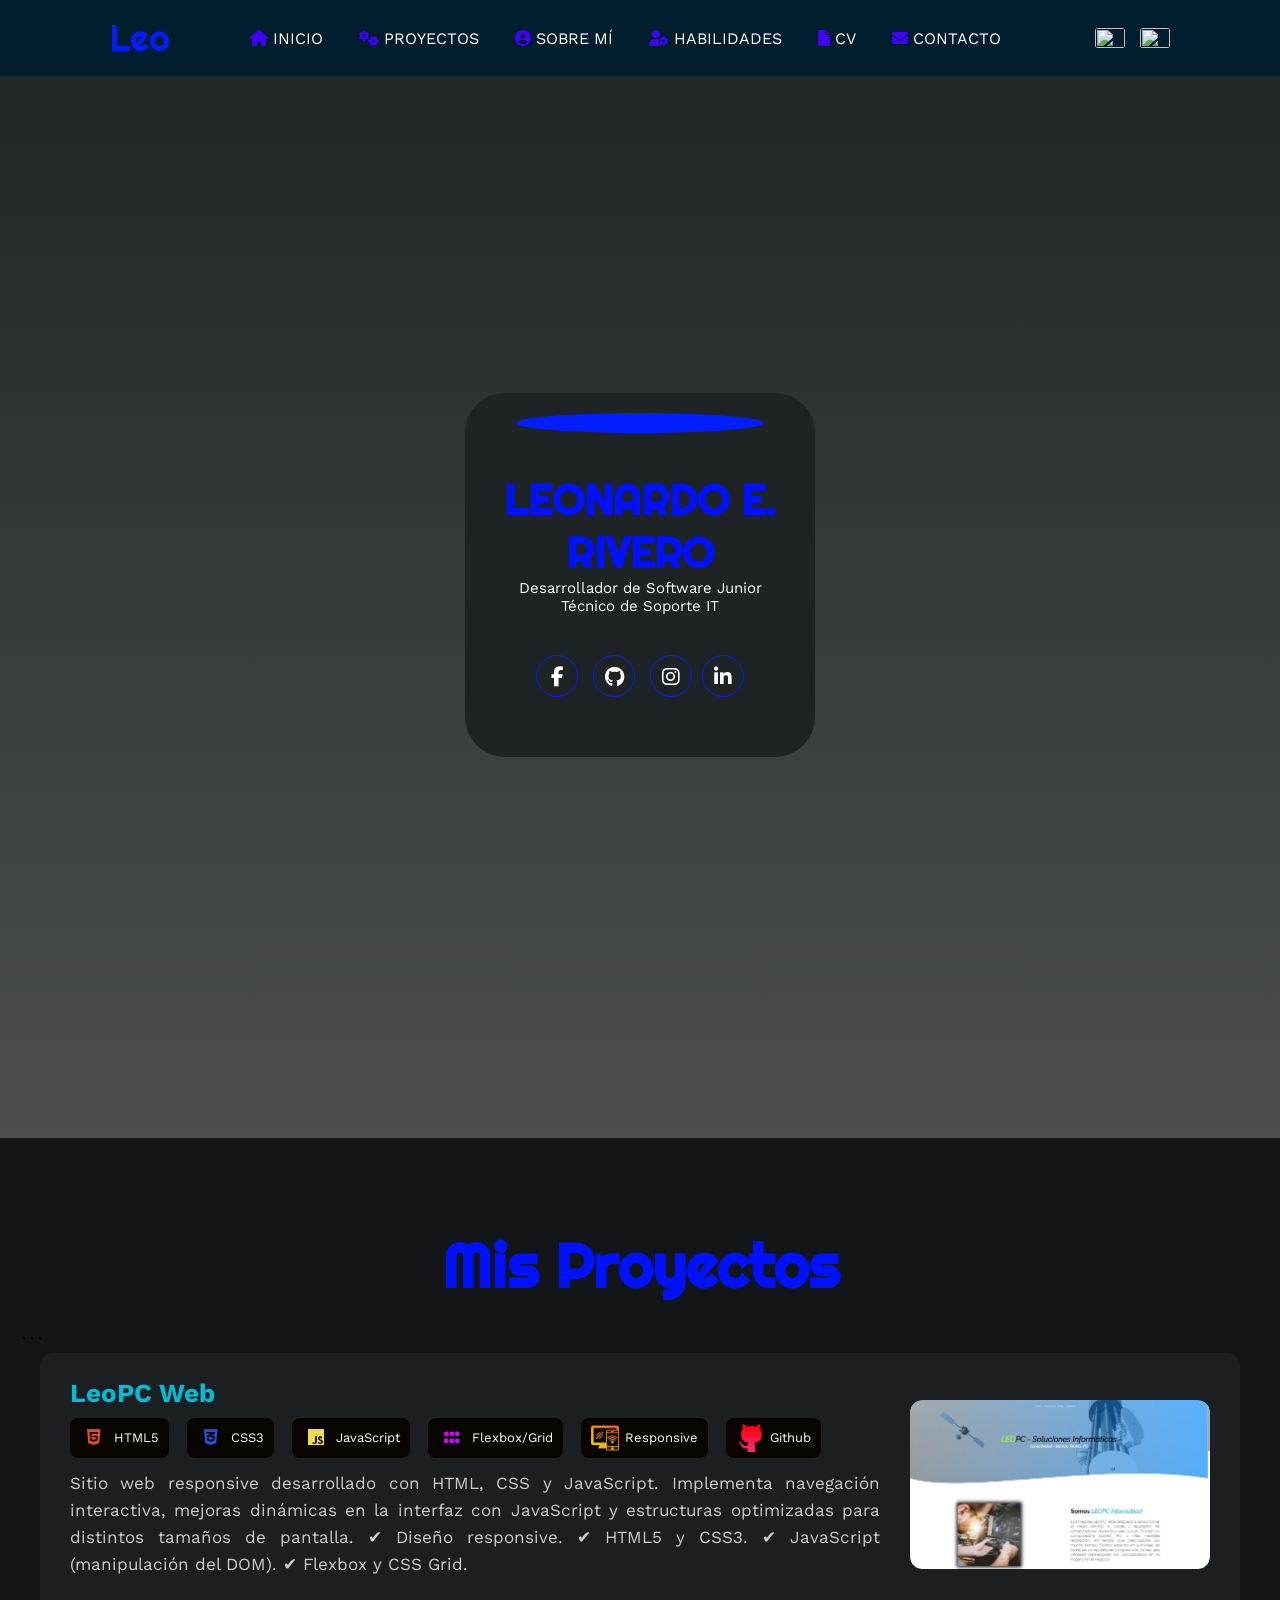
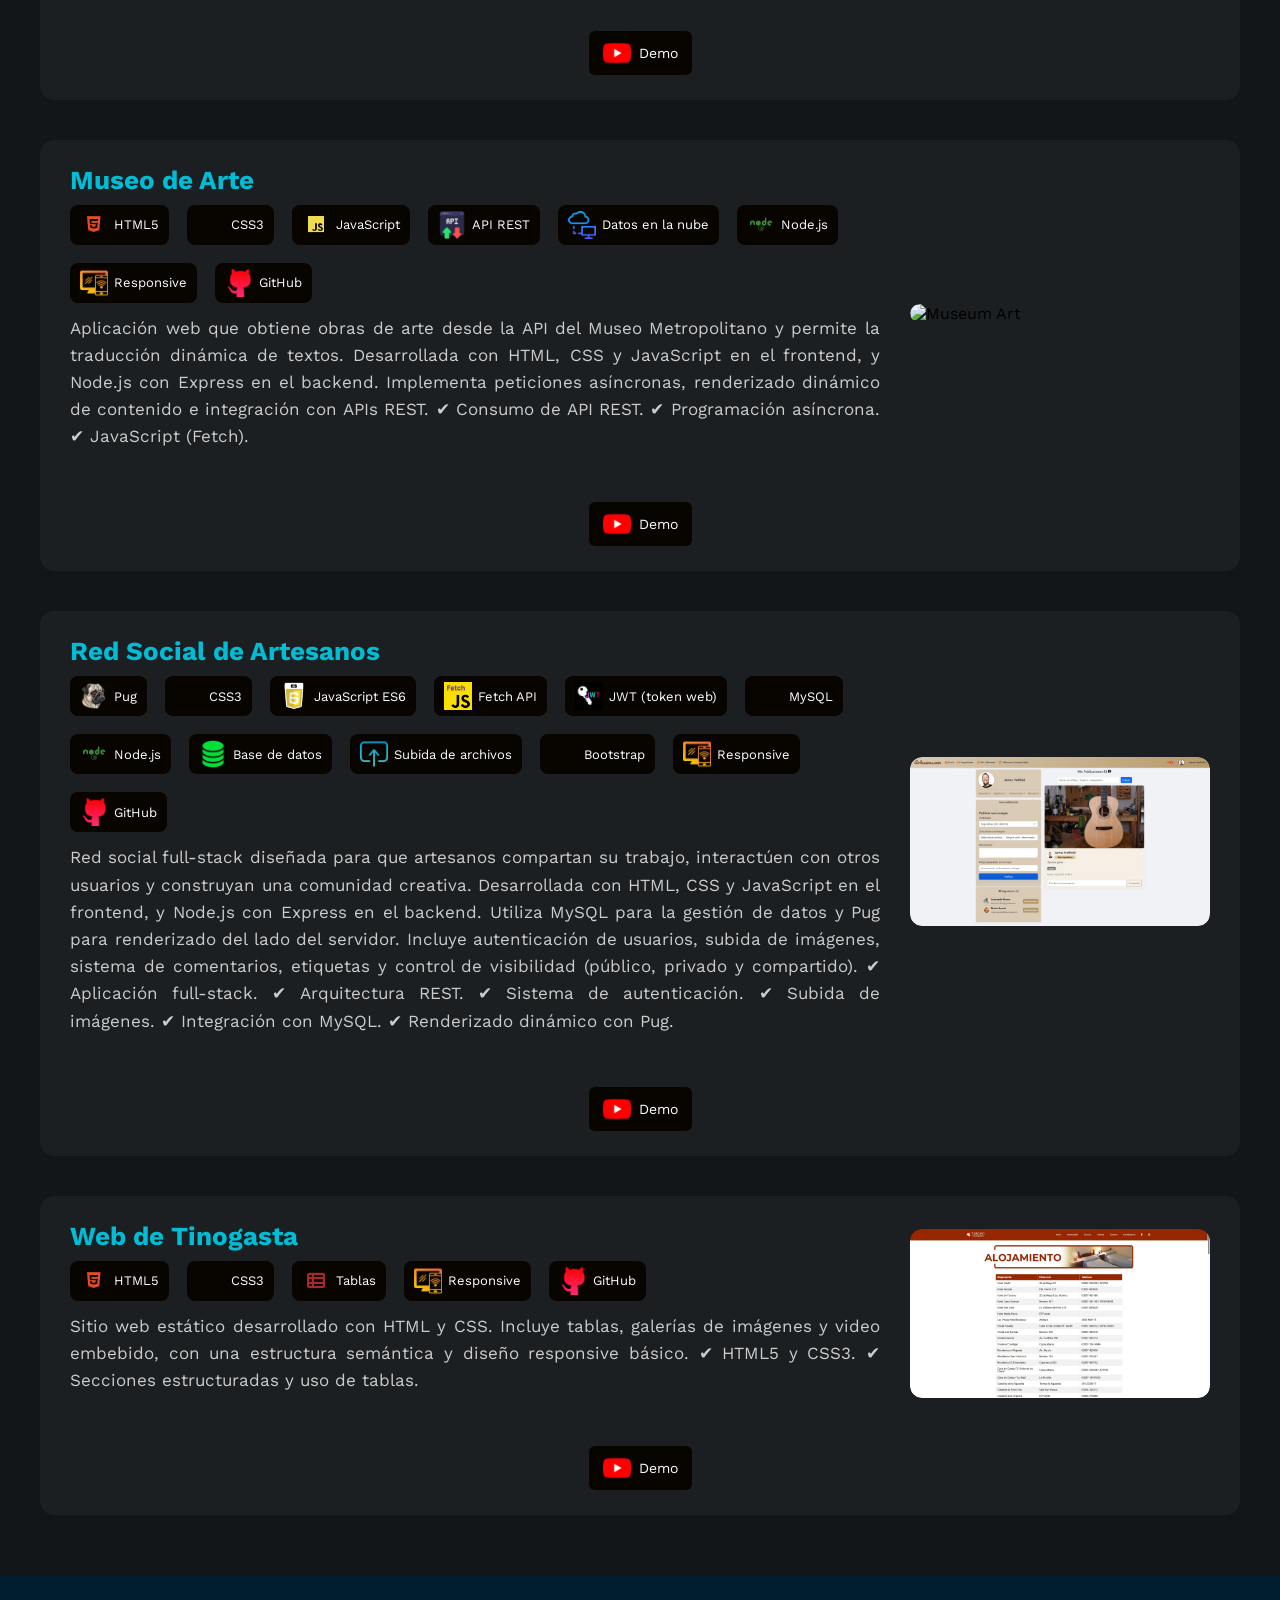
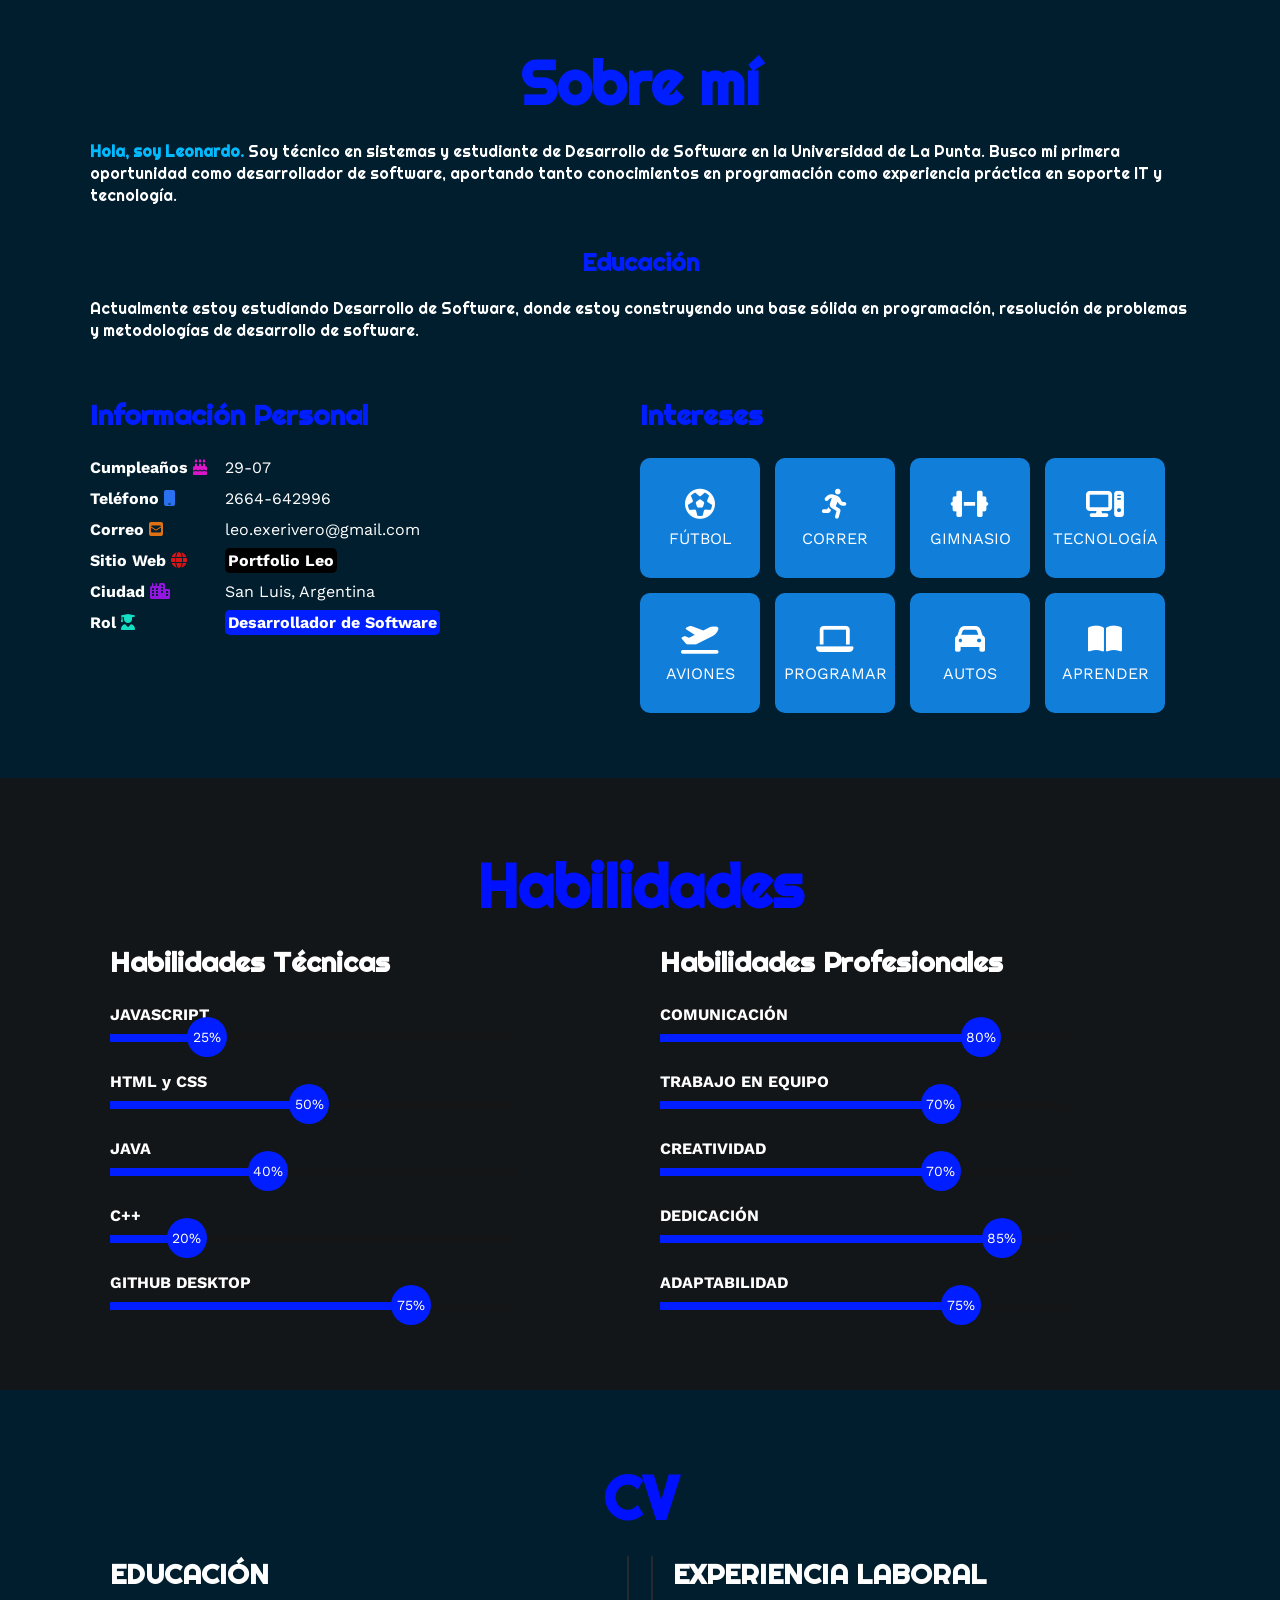
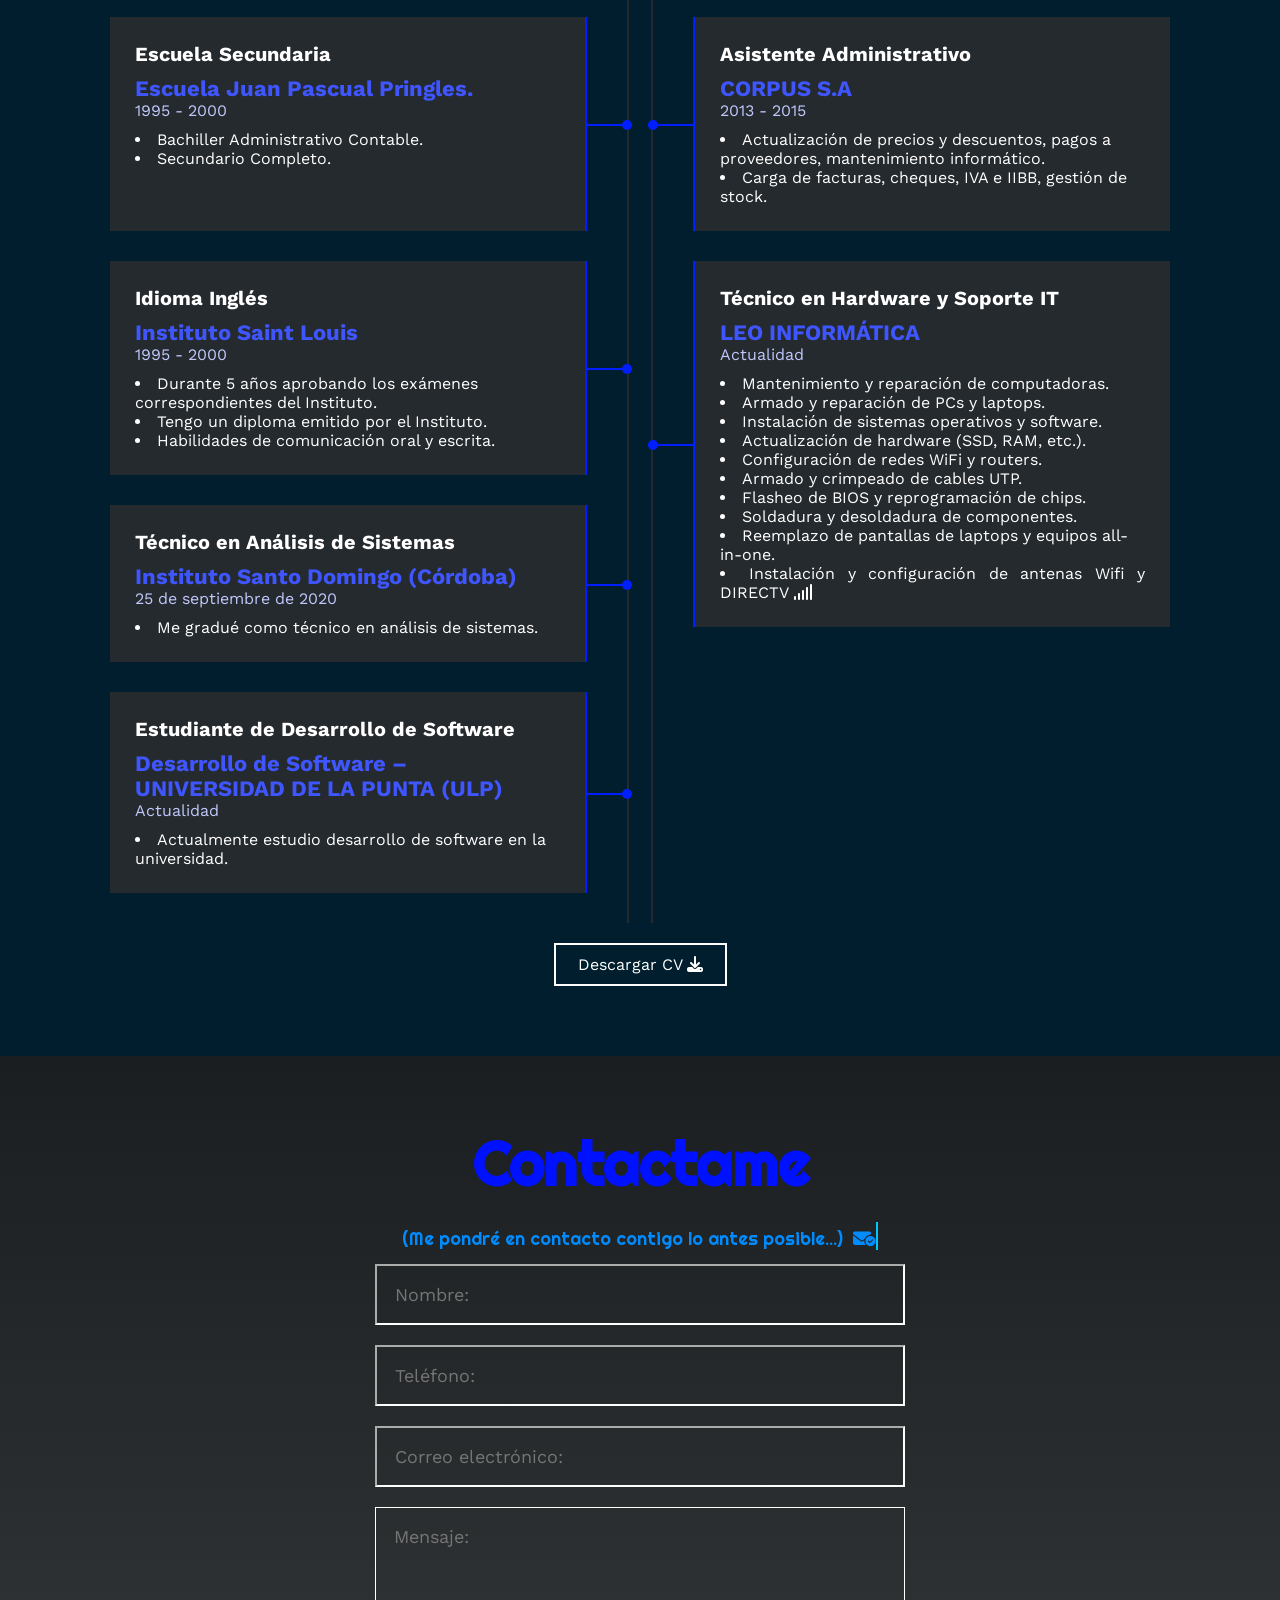
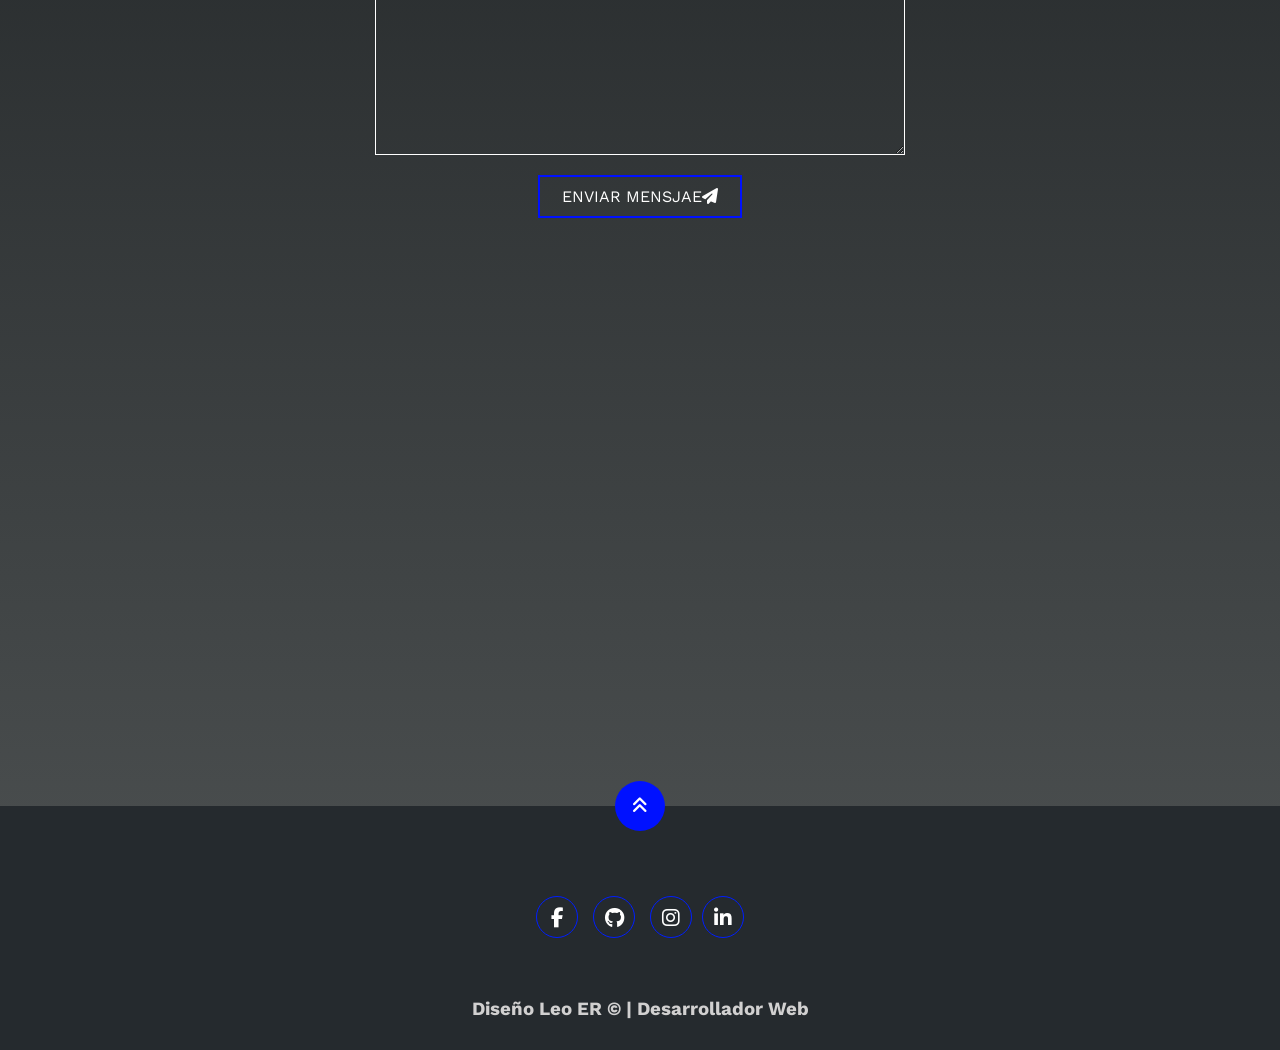
==== index-es.html @ 6f83f87c "commit" ====
<!DOCTYPE html>
<html lang="es">

<head>
    <meta charset="UTF-8">
    <meta http-equiv="X-UA-Compatible" content="IE=edge">
    <meta name="viewport" content="width=device-width, initial-scale=1.0">
    <link rel="stylesheet" href="https://cdnjs.cloudflare.com/ajax/libs/font-awesome/6.1.2/css/all.min.css"
        integrity="sha512-1sCRPdkRXhBV2PBLUdRb4tMg1w2YPf37qatUFeS7zlBy7jJI8Lf4VHwWfZZfpXtYSLy85pkm9GaYVYMfw5BC1A=="
        crossorigin="anonymous" referrerpolicy="no-referrer" />
    <title>Leonardo Rivero | Desarrollador de Software</title>
    <link rel="stylesheet" href="estilos.css">
    <link rel="shortcut icon" href="img/favicon.jpg">
</head>



<body>


    <!-- MENU -->
    <div class="contenedor-header">
        <header>
            <div class="logo">
                <a href="#">Leo</a>
            </div>
            <nav id="nav">
                <ul>
                    <!-- <li><a href="#inicio" onclick="seleccionar()">INICIO</a></li> -->
                    <li><a href="#inicio" onclick="seleccionar()"> <i class="fa-solid fa-house"
                                style="color: rgb(64, 0, 255);"></i> INICIO</a></li>
                    <li><a href="#portfolio" onclick="seleccionar()"><i class="fa-solid fa-gears"
                                style="color: rgb(64, 0, 255);"></i> PROYECTOS</a></li>
                    <li><a href="#sobremi" onclick="seleccionar()"><i class="fa-solid fa-circle-user"
                                style="color: rgb(64, 0, 255);"></i> SOBRE MÍ</a></li>
                    <li><a href="#skills" onclick="seleccionar()"><i class="fa-solid fa-user-gear"
                                style="color: rgb(64, 0, 255);"></i> HABILIDADES</a></li>
                    <li><a href="#curriculum" onclick="seleccionar()"><i class="fa-solid fa-file"
                                style="color: rgb(64, 0, 255);"></i> CV</a></li>
                    <li><a href="#contacto" onclick="seleccionar()"><i class="fa-solid fa-envelope"
                                style="color: rgb(64, 0, 255);"></i> CONTACTO</a></li>
                </ul>
            </nav>

            <div class="idioma">
                <img src="https://flagcdn.com/w40/es.png" onclick="window.location.href='index-es.html'">
                <img src="https://flagcdn.com/w40/gb.png" onclick="window.location.href='index.html'">
            </div>


            <div class="nav-responsive" onclick="mostrarOcultarMenu()">
                <i class="fa-solid fa-bars"></i>
            </div>
        </header>
    </div>





    <!-- SECCION INICIO -->
    <section id="inicio" class="inicio">
        <div class="contenido-banner">
            <div class="contenedor-img">
                <img src="img/IMG-20240318-WA00139.jpg" alt="">
            </div>
            <h1>LEONARDO E. RIVERO</h1>
            <h2>Desarrollador de Software Junior</h2>
            <h2>Técnico de Soporte IT</h2>
            <div class="redes">
                <a href="https://www.facebook.com/profile.php?id=100008803875204&mibextid=ZbWKwL" target="_blank"><i
                        class="fa-brands fa-facebook-f"></i></a>
                <a href="https://github.com/leorivero24" target="_blank"><i class="fa-brands fa-github"></i></a>
                <a href="https://www.instagram.com/leonardoerivero/" target="_blank"><i
                        class="fa-brands fa-instagram"></i>
                    <a href="https://linkedin.com/in/leorivero24/" target="_blank"><i
                            class="fa-brands fa-linkedin-in"></i></a>
            </div>
        </div>
    </section>

    <!-- SECCIÓN PROYECTOS -->
    <section id="portfolio" class="portfolio">
        <div class="contenido-seccion">
            <h2>Mis Proyectos</h2>

            ```
            <div class="lista-proyectos">


                <div class="proyecto">


                    <div class="info">
                        <h3>
                            <a href="https://leorivero24.github.io/Web1/" target="_blank">
                                LeoPC Web
                            </a>
                        </h3>

                        <div class="tecnologias">

                            <div class="tech">
                                <i class="fa-brands fa-html5"></i>
                                <span>HTML5</span>
                            </div>

                            <div class="tech">
                                <i class="fa-brands fa-css3-alt"></i>
                                <span>CSS3</span>
                            </div>

                            <div class="tech">
                                <i class="fa-brands fa-js"></i>
                                <span>JavaScript</span>
                            </div>

                            <div class="tech">
                                <i class="fa-solid fa-grip"></i>
                                <span>Flexbox/Grid</span>
                            </div>

                            <div class="tech">
                                <img src="img/mobile-device.png" alt="">
                                <span>Responsive</span>
                            </div>

                            <a href="https://github.com/leorivero24/Web1.git" target="_blank" class="tech">
                                <img src="img/github.png" alt="GitHub">
                                <span>Github</span>
                            </a>

                        </div>

                        <p class="descripcion">
                            Sitio web responsive desarrollado con HTML, CSS y JavaScript.
                            Implementa navegación interactiva, mejoras dinámicas en la interfaz con JavaScript
                            y estructuras optimizadas para distintos tamaños de pantalla.
                            ✔ Diseño responsive.
                            ✔ HTML5 y CSS3.
                            ✔ JavaScript (manipulación del DOM).
                            ✔ Flexbox y CSS Grid.
                        </p>
                    </div>

                    <div class="proyecto-img">
                        <img src="img/p1.jpg" alt="LeoPC Web">

                        <a href="https://leorivero24.github.io/Web1/" target="_blank" class="ver-proyecto">
                            Ver proyecto
                        </a>
                    </div>

                    <div class="demo">
                        <a href="https://youtube.com/tu-video" target="_blank" class="btn-demo">
                            <img src="img/youtube.png" alt="YouTube">
                            Demo
                        </a>
                    </div>
                </div>




                <div class="proyecto">


                    <div class="info">
                        <h3>
                            <a href="https://web2-leorivero24.vercel.app/" target="_blank">
                                Museo de Arte
                            </a>
                        </h3>

                        <div class="tecnologias">

                            <div class="tech">
                                <i class="fa-brands fa-html5"></i>
                                <span>HTML5</span>
                            </div>

                            <div class="tech">
                                <i class="devicon-css3-plain colored"></i>
                                <span>CSS3</span>
                            </div>

                            <div class="tech">
                                <i class="fa-brands fa-js"></i>
                                <span>JavaScript</span>
                            </div>

                            <div class="tech">
                                <img src="img/api.png" alt="">
                                <span>API REST</span>
                            </div>

                            <div class="tech">
                                <img src="img/conexion-a-la-nube.png" alt="">
                                <span>Datos en la nube</span>
                            </div>

                            <div class="tech">
                                <i class="fa-brands fa-node"></i>
                                <span>Node.js</span>
                            </div>

                            <div class="tech">
                                <img src="img/mobile-device.png" alt="">
                                <span>Responsive</span>
                            </div>

                            <a href="https://github.com/leorivero24/Web2.git" target="_blank" class="tech">
                                <img src="img/github.png" alt="GitHub">
                                <span>GitHub</span>
                            </a>

                        </div>

                        <p class="descripcion">
                            Aplicación web que obtiene obras de arte desde la API del Museo Metropolitano
                            y permite la traducción dinámica de textos.
                            Desarrollada con HTML, CSS y JavaScript en el frontend, y Node.js con Express en el backend.
                            Implementa peticiones asíncronas, renderizado dinámico de contenido e integración con APIs
                            REST.
                            ✔ Consumo de API REST.
                            ✔ Programación asíncrona.
                            ✔ JavaScript (Fetch).
                        </p>

                    </div>

                    <div class="proyecto-img">
                        <img src="img/p2.jpg" alt="Museum Art">

                        <a href="https://web2-leorivero24.vercel.app/" target="_blank" class="ver-proyecto">
                            Ver proyecto
                        </a>
                    </div>

                    <div class="demo">
                        <a href="https://youtube.com/tu-video" target="_blank" class="btn-demo">
                            <img src="img/youtube.png" alt="YouTube">
                            Demo
                        </a>
                    </div>
                </div>


                <div class="proyecto">


                    <div class="info">
                        <h3>
                            <a href="" target="_blank">
                                Red Social de Artesanos
                            </a>
                        </h3>

                        <div class="tecnologias">

                            <div class="tech"><img src="img/pug.png"><span>Pug</span></div>
                            <div class="tech"><i class="devicon-css3-plain colored"></i><span>CSS3</span></div>

                            <div class="tech"><img src="img/ES6-removebg-preview.png" alt="">JavaScript ES6</div>
                            <div class="tech"><img src="img/fetch-api.png"><span>Fetch API</span></div>
                            <div class="tech"><img src="img/JWT.png"><span>JWT (token web)</span></div>

                            <div class="tech"><i class="devicon-mysql-plain colored"></i><span>MySQL</span></div>
                            <div class="tech"><i class="fa-brands fa-node"></i><span>Node.js</span></div>

                            <div class="tech"><img src="img/sql-file-format-symbol.png"><span>Base de datos</span></div>
                            <div class="tech"><img src="img/subida.png"><span>Subida de archivos</span></div>

                            <div class="tech"><i class="devicon-bootstrap-plain colored"></i><span>Bootstrap</span>
                            </div>
                            <div class="tech"><img src="img/mobile-device.png"><span>Responsive</span></div>

                            <a href="https://github.com/leorivero24/artesanos.git" target="_blank" class="tech">
                                <img src="img/github.png" alt="GitHub">
                                <span>GitHub</span>
                            </a>

                        </div>

                        <p class="descripcion">
                            Red social full-stack diseñada para que artesanos compartan su trabajo,
                            interactúen con otros usuarios y construyan una comunidad creativa.
                            Desarrollada con HTML, CSS y JavaScript en el frontend, y Node.js con Express en el backend.
                            Utiliza MySQL para la gestión de datos y Pug para renderizado del lado del servidor.
                            Incluye autenticación de usuarios, subida de imágenes, sistema de comentarios,
                            etiquetas y control de visibilidad (público, privado y compartido).
                            ✔ Aplicación full-stack.
                            ✔ Arquitectura REST.
                            ✔ Sistema de autenticación.
                            ✔ Subida de imágenes.
                            ✔ Integración con MySQL.
                            ✔ Renderizado dinámico con Pug.
                        </p>
                    </div>

                    <div class="proyecto-img">
                        <img src="img/p5.jpg" alt="Hotel Web">

                        <a href="" target="_blank" class="ver-proyecto">
                            Ver proyecto
                        </a>
                    </div>

                    <div class="demo">
                        <a href="https://youtube.com/tu-video" target="_blank" class="btn-demo">
                            <img src="img/youtube.png" alt="YouTube">
                            Demo
                        </a>
                    </div>
                </div>

                <div class="proyecto">


                    <div class="info">
                        <h3>
                            <a href="https://leorivero24.github.io/Alojamiento/" target="_blank">
                                Web de Tinogasta
                            </a>
                        </h3>

                        <div class="tecnologias">

                            <div class="tech">
                                <i class="fa-brands fa-html5"></i>
                                <span>HTML5</span>
                            </div>

                            <div class="tech">
                                <i class="devicon-css3-plain colored"></i>
                                <span>CSS3</span>
                            </div>

                            <div class="tech">
                                <i class="fa-solid fa-table-list"></i>
                                <span>Tablas</span>
                            </div>

                            <div class="tech">
                                <img src="img/mobile-device.png" alt="">
                                <span>Responsive</span>
                            </div>

                            <a href="https://github.com/leorivero24/Hoteles.git" target="_blank" class="tech">
                                <img src="img/github.png" alt="GitHub">
                                <span>GitHub</span>
                            </a>

                        </div>

                        <p class="descripcion">
                            Sitio web estático desarrollado con HTML y CSS.
                            Incluye tablas, galerías de imágenes y video embebido,
                            con una estructura semántica y diseño responsive básico.
                            ✔ HTML5 y CSS3.
                            ✔ Secciones estructuradas y uso de tablas.
                        </p>
                    </div>

                    <div class="proyecto-img">
                        <img src="img/p4.jpg" alt="Hotel Web">

                        <a href="https://leorivero24.github.io/Alojamiento/" target="_blank" class="ver-proyecto">
                            Ver proyecto
                        </a>
                    </div>

                    <div class="demo">
                        <a href="https://youtube.com/tu-video" target="_blank" class="btn-demo">
                            <img src="img/youtube.png" alt="YouTube">
                            Demo
                        </a>
                    </div>
                </div>

            </div>
        </div>


    </section>


    <!-- SOBRE MI -->
    <section id="sobremi" class="sobremi">
        <div class="contenido-seccion">
            <h2>Sobre mí</h2>
            <p>
                <span>Hola, soy Leonardo.</span> Soy técnico en sistemas y estudiante de Desarrollo de Software en la
                Universidad de La Punta. Busco mi primera oportunidad como desarrollador de software, aportando tanto
                conocimientos en programación como experiencia práctica en soporte IT y tecnología.
            </p>
            <h1>Educación</h1>
            <p>
                Actualmente estoy estudiando Desarrollo de Software, donde estoy construyendo una base sólida en
                programación, resolución de problemas y metodologías de desarrollo de software.
            </p>

            <div class="fila">
                <!-- datos personales -->
                <div class="col">
                    <h3>Información Personal</h3>
                    <ul>
                        <li>
                            <strong>Cumpleaños <i class="fa-solid fa-cake-candles"
                                    style="color: rgb(223, 21, 201);"></i></strong>
                            29-07
                        </li>
                        <li>
                            <strong>Teléfono <i class="fa-solid fa-mobile"
                                    style="color: rgb(41, 113, 241);"></i></strong>
                            2664-642996
                        </li>
                        <li>
                            <strong>Correo <i class="fa-solid fa-square-envelope"
                                    style="color: rgb(223, 113, 21);"></i></strong>
                            leo.exerivero@gmail.com
                        </li>
                        <li>
                            <strong>Sitio Web <i class="fa-solid fa-globe"
                                    style="color: rgb(223, 21, 21);"></i></strong>
                            <a href=" https://leorivero24.github.io/PortfolioLeo/" target=”_blank”> Portfolio Leo </a>
                        </li>
                        <li>
                            <strong>Ciudad <i class="fa-solid fa-city" style="color: rgb(148, 21, 223);"></i></strong>
                            San Luis, Argentina
                        </li>
                        <li>
                            <strong>Rol <i class="fa-solid fa-user-graduate"
                                    style="color: rgb(21, 223, 194);"></i></strong>
                            <span>Desarrollador de Software</span>
                        </li>
                    </ul>
                </div>

                <!-- intereses -->
                <div class="col">
                    <h3>Intereses</h3>
                    <div class="contenedor-intereses">
                        <div class="interes">
                            <i class="fa-sharp fa-regular fa-futbol"></i>
                            <span>FÚTBOL</span>
                        </div>
                        <div class="interes">
                            <i class="fa-solid fa-person-running"></i>
                            <span>CORRER</span>
                        </div>
                        <div class="interes">
                            <i class="fa-sharp fa-solid fa-dumbbell"></i>
                            <span>GIMNASIO</span>
                        </div>
                        <div class="interes">
                            <i class="fa-sharp fa-solid fa-computer"></i>
                            <span>TECNOLOGÍA</span>
                        </div>
                        <div class="interes">
                            <i class="fa-solid fa-plane-departure"></i>
                            <span>AVIONES</span>
                        </div>
                        <div class="interes">
                            <i class="fa-sharp fa-solid fa-laptop"></i>
                            <span>PROGRAMAR</span>
                        </div>
                        <div class="interes">
                            <i class="fa-solid fa-car"></i>
                            <span>AUTOS</span>
                        </div>
                        <div class="interes">
                            <i class="fa-solid fa-book-open"></i>
                            <span>APRENDER</span>
                        </div>

                    </div>
                </div>

            </div>
    </section>


    <!-- SECCION HABILIDADES -->
    <section class="skills" id="skills">
        <div class="contenido-seccion">
            <h2>Habilidades</h2>
            <div class="fila">
                <!-- Habilidades Técnicas -->
                <div class="col">
                    <h3>Habilidades Técnicas</h3>
                    <div class="skill">
                        <span>JAVASCRIPT</span>
                        <div class="barra-skill">
                            <div class="progreso">
                                <span>25%</span>
                            </div>
                        </div>
                    </div>
                    <div class="skill">
                        <span>HTML y CSS</span>
                        <div class="barra-skill">
                            <div class="progreso">
                                <span>50%</span>
                            </div>
                        </div>
                    </div>
                    <div class="skill">
                        <span>JAVA</span>
                        <div class="barra-skill">
                            <div class="progreso">
                                <span>40%</span>
                            </div>
                        </div>
                    </div>
                    <div class="skill">
                        <span>C++</span>
                        <div class="barra-skill">
                            <div class="progreso">
                                <span>20%</span>
                            </div>
                        </div>
                    </div>
                    <div class="skill">
                        <span>GITHUB DESKTOP</span>
                        <div class="barra-skill">
                            <div class="progreso">
                                <span>75%</span>
                            </div>
                        </div>
                    </div>
                </div>
                <!-- Habilidades Profesionales -->
                <div class="col">
                    <h3>Habilidades Profesionales</h3>
                    <div class="skill">
                        <span>COMUNICACIÓN</span>
                        <div class="barra-skill">
                            <div class="progreso">
                                <span>80%</span>
                            </div>
                        </div>
                    </div>
                    <div class="skill">
                        <span>TRABAJO EN EQUIPO</span>
                        <div class="barra-skill">
                            <div class="progreso">
                                <span>70%</span>
                            </div>
                        </div>
                    </div>
                    <div class="skill">
                        <span>CREATIVIDAD</span>
                        <div class="barra-skill">
                            <div class="progreso">
                                <span>70%</span>
                            </div>
                        </div>
                    </div>
                    <div class="skill">
                        <span>DEDICACIÓN</span>
                        <div class="barra-skill">
                            <div class="progreso">
                                <span>85%</span>
                            </div>
                        </div>
                    </div>
                    <div class="skill">
                        <span>ADAPTABILIDAD</span>
                        <div class="barra-skill">
                            <div class="progreso">
                                <span>75%</span>
                            </div>
                        </div>
                    </div>
                </div>
            </div>
        </div>
    </section>

    <!-- CV -->
    <section id="curriculum" class="curriculum">
        <div class="contenido-seccion">
            <h2>CV</h2>
            <div class="fila">
                <div class="col izquierda">
                    <h3>EDUCACIÓN</h3>
                    <div class="item izq">
                        <h4>Escuela Secundaria</h4>
                        <span class="casa">Escuela Juan Pascual Pringles.</span>
                        <span class="fecha">1995 - 2000</span>
                        <p>
                            <li>Bachiller Administrativo Contable.</li>
                            <li>Secundario Completo.</li>
                            <br>
                            <br>
                        </p>
                        <div class="conectori">
                            <div class="circuloi"></div>
                        </div>
                    </div>
                    <div class="item izq">
                        <h4>Idioma Inglés</h4>
                        <span class="casa">Instituto Saint Louis</span>
                        <span class="fecha">1995 - 2000</span>
                        <p>
                            <li>Durante 5 años aprobando los exámenes correspondientes del Instituto.</li>
                            <li>Tengo un diploma emitido por el Instituto.</li>
                            <li>Habilidades de comunicación oral y escrita.</li>
                        </p>
                        <div class="conectori">
                            <div class="circuloi"></div>
                        </div>
                    </div>
                    <div class="item izq">
                        <h4>Técnico en Análisis de Sistemas</h4>
                        <span class="casa">Instituto Santo Domingo (Córdoba)</span>
                        <span class="fecha">25 de septiembre de 2020</span>
                        <p>
                            <li>Me gradué como técnico en análisis de sistemas.</li>
                        </p>
                        <div class="conectori">
                            <div class="circuloi"></div>
                        </div>
                    </div>
                    <div class="item izq">
                        <h4>Estudiante de Desarrollo de Software</h4>
                        <span class="casa">Desarrollo de Software – UNIVERSIDAD DE LA PUNTA (ULP)</span>
                        <span class="fecha">Actualidad</span>
                        <p>
                            <li>Actualmente estudio desarrollo de software en la universidad.</li>
                        </p>
                        <div class="conectori">
                            <div class="circuloi"></div>
                        </div>
                    </div>
                </div>
                <div class="col derecha">
                    <h3>EXPERIENCIA LABORAL</h3>
                    <div class="item der">
                        <h4>Asistente Administrativo</h4>
                        <span class="casa">CORPUS S.A</span>
                        <span class="fecha">2013 - 2015</span>
                        <p>
                            <li>Actualización de precios y descuentos, pagos a proveedores, mantenimiento informático.
                            </li>
                            <li>Carga de facturas, cheques, IVA e IIBB, gestión de stock.</li>
                        </p>
                        <div class="conectord">
                            <div class="circulod"></div>
                        </div>
                    </div>
                    <div class="item der">
                        <h4>Técnico en Hardware y Soporte IT</h4>
                        <span class="casa">LEO INFORMÁTICA</span>
                        <span class="fecha">Actualidad</span>
                        <p style="text-align: justify;">
                        <p>
                            <li>Mantenimiento y reparación de computadoras.</li>
                            <li>Armado y reparación de PCs y laptops.</li>
                            <li>Instalación de sistemas operativos y software.</li>
                            <li>Actualización de hardware (SSD, RAM, etc.).</li>
                            <li>Configuración de redes WiFi y routers.</li>
                            <li>Armado y crimpeado de cables UTP.</li>
                            <li>Flasheo de BIOS y reprogramación de chips.</li>
                            <li>Soldadura y desoldadura de componentes.</li>
                            <li>Reemplazo de pantallas de laptops y equipos all-in-one.</li>
                        </p>

                        <li style="text-align: justify;">
                            Instalación y configuración de antenas Wifi y DIRECTV
                            <i class="fa-sharp fa-solid fa-signal"></i>
                        </li>

                        </p>
                        <div class="conectord">
                            <div class="circulod"></div>
                        </div>
                    </div>
                </div>
            </div>
        </div>
        <button>
            <a href="archivos/C.V-LeonardoE.Rivero-2.pdf" download>Descargar CV <i class="fa-solid fa-download"></i></a>
            <span class="overlay"></span>
        </button>
    </section>

    <!-- CONTACTO -->

    <script src="https://cdn.jsdelivr.net/npm/emailjs-com@3/dist/email.min.js"></script>

    <script>
        (function () {
            emailjs.init("tmLMK22kGqfwdRN-T");
        })();
    </script>

    <section id="contacto" class="contacto">
        <div class="contenido-seccion">
            <h2>Contactame</h2>
            <div class="contenedor-contacto-info-ES">
                <p class="contacto-info-ES">
                    (Me pondré en contacto contigo lo antes posible...)
                    <i class="fa-solid fa-envelope-circle-check"></i>
                </p>
            </div>
            <div class="fila">
                <!-- Formulario -->
                <div class="col">
                    <input type="text" placeholder="Nombre:" id="nombre">
                    <div class="error" id="nombreError"></div>
                    <input type="text" placeholder="Teléfono:" id="telefono">
                    <div class="error" id="telefonoError"></div>
                    <input type="text" placeholder="Correo electrónico:" id="email">
                    <div class="error" id="emailError"></div>
                    <!-- <input type="text" placeholder="Tema"> -->
                    <textarea name="" id="mensaje" cols="30" rows="10" placeholder="Mensaje:"></textarea>
                    <div class="error" id="mensajeError"></div>
                    <button id="enviarBtn" onclick="enviarMensaje()">ENVIAR MENSJAE<i
                            class="fa-solid fa-paper-plane"></i>
                        <span class="overlay"></span>
                    </button>
                </div>
            </div>
        </div>
        <div id="resultado" class="resultado"></div>
    </section>

    <!-- FOOTER -->
    <footer>
        <a href="#inicio" class="arriba">
            <i class="fa-solid fa-angles-up"></i>
        </a>
        <div class="redes">
            <a href="https://www.facebook.com/profile.php?id=100008803875204&mibextid=ZbWKwL" target="_blank"><i
                    class="fa-brands fa-facebook-f"></i></a>
            <a href="https://github.com/leorivero24" target="_blank"><i class="fa-brands fa-github"></i></a>
            <a href="https://www.instagram.com/leonardoerivero/" target="_blank"><i class="fa-brands fa-instagram"></i>
                <a href="https://linkedin.com/in/leorivero24/" target="_blank"><i
                        class="fa-brands fa-linkedin-in"></i></a>
        </div>
        <h3 style="color: rgb(209, 208, 208);"> Diseño Leo ER &copy; | Desarrollador Web</h3>
    </footer>
    <script src="script.js"></script>

</body>

</html>
---- estilos.css ----
@import url('https://fonts.googleapis.com/css2?family=Righteous&family=Work+Sans:wght@100;300;400;600;800&display=swap');

* {
    box-sizing: border-box;
    font-family: 'Work Sans';
    margin: 0;
    padding: 0;
}

html {
    /* me permite deslizar cuando hago clic en los links del menu */
    scroll-behavior: smooth;
}





/* MENU */
.contenedor-header {
    background: #011e2e;
    position: fixed;
    width: 100%;
    top: 0;
    left: 0;
    z-index: 99;

}

.contenedor-header header {
    max-width: 1100px;
    margin: auto;
    display: flex;
    justify-content: space-between;
    align-items: center;
    padding: 15px 20px;
}

.contenedor-header header .logo a {
    font-family: 'Righteous';
    font-size: 36px;
    color: #001eff;
    text-decoration: none;
}

.contenedor-header header ul {
    display: flex;
    list-style: none;
}

.contenedor-header header nav ul li a {
    text-align: none;
    color: #ffffff;
    margin: 0 15px;
    padding: 3px;
    transition: .5s;
    text-decoration: none;
}

.contenedor-header header nav ul li a:hover {
    color: #001eff;
}

.nav-responsive {
    background-color: #001eff;
    ;
    color: #fff;
    padding: 5px 10px;
    border-radius: 5px;
    cursor: pointer;
    display: none;
}

/* SECCION I N I C I O */
.inicio {
    margin-top: 1%;
    background: linear-gradient(to top, rgba(30, 35, 38, .8), rgba(30, 35, 38, 1)),
        url(img/fondo4.jpg);
    background-size: cover;
    height: 125vh;
    color: #0011ff;
    display: flex;
    align-items: center;
}

.inicio h2 {
    color: white;
}

.inicio .contenido-banner {
    margin: auto;
    padding: 20px;
    background-color: #1e2326;
    max-width: 350px;
    text-align: center;
    border-radius: 40px;
}

.inicio .contenido-banner img {
    margin-top: 40px;
    border: 10px solid #001eff;
    display: block;
    width: 80%;
    margin: auto;
    border-radius: 100%;
}

.inicio .contenido-banner h1 {
    margin-top: 40px;
    font-size: 42px;
    font-family: 'Righteous';
}

.inicio .contenido-banner h2 {
    font-size: 15px;
    font-weight: normal;

}

.inicio .contenido-banner .redes a {
    color: #fff;
    display: inline-block;
    text-decoration: none;
    border: 1px solid #001eff;
    border-radius: 100%;
    width: 42px;
    height: 42px;
    line-height: 42px;
    margin: 40px 5px;
    font-size: 20px;
    transition: .3s;
}

.inicio .contenido-banner .redes a:hover {
    color: #001eff;
}

/*SOBRE MI*/
.sobremi {
    background-color: #011e2e;
    color: #fff;
    padding: 50px 20px;
}

.sobremi .contenido-seccion {
    max-width: 1100px;
    margin: auto;
}

.sobremi h2 {
    font-size: 60px;
    font-family: 'Righteous';
    text-align: center;
    padding: 20px 0;
    color: #001eff;

}

.sobremi .contenido-seccion p {
    font-family: 'Righteous';
    font: 18px;
    line-height: 22px;
    margin-bottom: 20px;
}

.sobremi .contenido-seccion p span {
    font-family: 'Righteous';
    color: #00bbff;
    font-weight: bold;
}

.sobremi .contenido-seccion h1 {
    font-family: 'Righteous';
    text-align: center;
    font-weight: bold;
    padding: 20px 0;
    color: #001eff;
}

.sobremi .fila {
    margin-top: 5%;
    display: flex;
}

.sobremi .fila .col {
    width: 50%;
}

.sobremi .fila .col h3 {
    font-size: 28px;
    font-family: 'Righteous';
    margin-bottom: 25px;
    color: #001eff;
}

.sobremi .fila .col ul {
    list-style: none;
}

.sobremi .fila .col ul li {
    margin: 12px 0;

}

.sobremi .fila .col ul li strong {
    display: inline-block;
    color: #fff;
    width: 130px;
}

.sobremi .fila .col ul li a {
    background-color: #000000;
    padding: 3px;
    font-weight: bold;
    border-radius: 5px;
    text-decoration: none;
    color: #fff;
}


.sobremi .fila .col ul li span {
    background-color: #001eff;
    padding: 3px;
    font-weight: bold;
    border-radius: 5px;
}

.sobremi .fila .col .contenedor-intereses {
    display: flex;
    flex-wrap: wrap;
}

.sobremi .fila .col .contenedor-intereses .interes {
    width: 120px;
    height: 120px;
    background-color: #117fda;
    border-radius: 10px;
    margin: 0 15px 15px 0;
    display: flex;
    flex-direction: column;
    align-items: center;
    justify-content: center;
    transition: .3s;
}

.sobremi .fila .col .contenedor-intereses .interes:hover {
    background-color: #001eff;
}

.sobremi .fila .col .contenedor-intereses .interes i {
    font-size: 30px;
    margin-bottom: 10px;
}

/* SECCION S K I L L S */
.skills {
    background-color: #131618;

    color: #fff;
    padding: 50px 20px;
}

.skills .contenido-seccion {
    max-width: 1100px;
    margin: auto;
}

.skills h2 {
    font-size: 60px;
    font-family: 'Righteous';
    text-align: center;
    padding: 20px 0;
    color: #0011ff;

}

.skills .fila {
    display: flex;
}

.skills .fila .col {
    width: 50%;
    padding: 0 20px;
}

.skills .fila .col h3 {
    font-size: 28px;
    font-family: 'Righteous';
    margin-bottom: 25px;
}

.skills .skill>span {
    font-weight: bold;
    display: block;
    margin-bottom: 10px;
}

.skills .skill .barra-skill {
    height: 8px;
    width: 80%;
    background-color: #131517;
    position: relative;
    margin-bottom: 30px;
}

.skills .skill .progreso {
    background-color: #001eff;
    position: absolute;
    top: 0;
    left: 0;
    height: 8px;
}

.skills .skill .barra-skill span {
    position: absolute;
    height: 40px;
    width: 40px;
    background-color: #001eff;
    border-radius: 50px;
    line-height: 40px;
    text-align: center;
    top: -17px;
    right: -15px;
    font-size: 14px;
}

/* Estas clases se agregaran dinamicamente mediante javascript */
.skills .skill .javascript {
    width: 0%;
    animation: 2s javascript forwards;
}

@keyframes javascript {
    0% {
        width: 0%;
    }

    100% {
        width: 25%;
    }
}

.skills .skill .htmlcss {
    width: 0%;
    animation: 2s htmlcss forwards;
}

@keyframes htmlcss {
    0% {
        width: 0%;
    }

    100% {
        width: 50%;
    }
}

.skills .skill .photoshop {
    width: 0%;
    animation: 2s photoshop forwards;
}

@keyframes photoshop {
    0% {
        width: 0%;
    }

    100% {
        width: 40%;
    }
}

.skills .skill .wordpress {
    width: 0%;
    animation: 2s wordpress forwards;
}

@keyframes wordpress {
    0% {
        width: 0%;
    }

    100% {
        width: 20%;
    }
}

.skills .skill .drupal {
    width: 0%;
    animation: 2s drupal forwards;
}

@keyframes drupal {
    0% {
        width: 0%;
    }

    100% {
        width: 75%;
    }
}

.skills .skill .comunicacion {
    width: 0%;
    animation: 2s comunicacion forwards;
}

@keyframes comunicacion {
    0% {
        width: 0%;
    }

    100% {
        width: 80%;
    }
}

.skills .skill .trabajo {
    width: 0%;
    animation: 2s trabajo forwards;
}

@keyframes trabajo {
    0% {
        width: 0%;
    }

    100% {
        width: 70%;
    }
}

.skills .skill .creatividad {
    width: 0%;
    animation: 2s creatividad forwards;
}

@keyframes creatividad {
    0% {
        width: 0%;
    }

    100% {
        width: 70%;
    }
}

.skills .skill .dedicacion {
    width: 0%;
    animation: 2s dedicacion forwards;
}

@keyframes dedicacion {
    0% {
        width: 0%;
    }

    100% {
        width: 85%;
    }
}

.skills .skill .proyect {
    width: 0%;
    animation: 2s proyect forwards;
}

@keyframes proyect {
    0% {
        width: 0%;
    }

    100% {
        width: 75%;
    }
}

/* SECCION CURRICULUM */
.curriculum {

    background-color: #011e2e;
    color: #fff;
    padding: 50px 20px;
    
}

.curriculum .contenido-seccion {
    max-width: 1100px;
    margin: auto;
}

.curriculum h2 {
    font-size: 60px;
    font-family: 'Righteous';
    text-align: center;
    padding: 20px 0;
    color: #0011ff;

}

.curriculum .fila {
    display: flex;
    justify-content: space-between;
}

.curriculum .fila .col {
    width: 49%;
    padding: 0 20px;
}

.curriculum .fila .col h3 {
    font-size: 28px;
    font-family: 'Righteous';
    margin-bottom: 25px;
}

.curriculum .fila .izquierda {
    border-right: 2px solid #252A2E;
}

.curriculum .fila .derecha {
    border-left: 2px solid #252A2E;
}

.curriculum .fila .item {
    padding: 25px;
    margin-bottom: 30px;
    background-color: #252A2E;
    position: relative;
}

.curriculum .fila .item h4 {
    font-size: 20px;
    margin-bottom: 10px;
}

.curriculum .fila .item .casa {
    color: #3f56ff;
    font-size: 22px;
    font-weight: bold;
    display: block;
}

.curriculum .fila .item .fecha {
    display: block;
    color: #c1c8fc;
    margin-bottom: 10px;
}

.curriculum .fila .item p {
    line-height: 24px;
}

.curriculum .fila .izq {
    border-right: 2px solid #001eff;
    margin-right: 20px;
}

.curriculum .fila .der {
    border-left: 2px solid #001eff;
    margin-left: 20px;
}

.curriculum .fila .item .conectori {
    height: 2px;
    background-color: #001eff;
    width: 47px;
    position: absolute;
    top: 50%;
    right: -47px;
    z-index: 5;
}

.curriculum .fila .item .conectori .circuloi {
    display: block;
    height: 10px;
    width: 10px;
    border-radius: 50%;
    background-color: #001eff;
    float: right;
    position: relative;
    bottom: 4px;
}

.curriculum .fila .item .conectord {
    height: 2px;
    background-color: #001eff;
    width: 47px;
    position: absolute;
    top: 50%;
    left: -47px;
    z-index: 5;
}

.curriculum .fila .item .conectord .circulod {
    display: block;
    height: 10px;
    width: 10px;
    border-radius: 50%;
    background-color: #001eff;
    float: left;
    position: relative;
    bottom: 4px;
}

.curriculum button {
    cursor: pointer;
    background-color: transparent;
    border: 2px solid #fff;
    width: fit-content;
    display: block;
    margin: 20px auto;
    padding: 10px 22px;
    font-size: 16px;
    color: #fff;
    position: relative;
    z-index: 10;
}

.curriculum button a {
    text-decoration: none;
    color: white;
}

.curriculum button .overlay {
    position: absolute;
    top: 0;
    left: 0;
    width: 0;
    height: 100%;
    background-color: #001eff;
    z-index: -1;
    transition: 1s;
}

.curriculum button:hover .overlay {
    width: 100%;
}

/* SECCION PROYECTOS */

.tecnologias {
    display: flex;
    align-items: center;
    gap: 10px;
    flex-wrap: wrap;

}

.tecnologias i {
    font-size: 28px;
}

.tecnologias img {
    align-items: center;
    width: 28px !important;
    height: 28px !important;
    object-fit: contain;
    display: block;
    border-radius: 0 !important;
    /* 🔥 clave: sin bordes redondos */
}





.tech {
    display: flex;
    align-items: center;
    gap: 6px;
    padding: 6px 10px;
    background-color: #080500;
    border-radius: 8px;
    font-size: 13px;
    color: white;
    text-decoration: none;
}

/* ICONOS FONT AWESOME */
.tech i {
    font-size: 18px;
    width: 28px;
    height: 28px;
    display: flex;
    align-items: center;
    justify-content: center;
}


/* Hover */
.tecnologias i:hover,
.tecnologias img:hover {
    transform: scale(1.2);
    transition: 0.2s;
}






.portfolio {
    padding: 60px 20px;
    background: #131618;



}

.portfolio h2 {
    font-size: 60px;
    font-family: 'Righteous';
    text-align: center;
    padding: 30px 0;
    color: #0011ff;
}

.portfolio .lista-proyectos {
    display: flex;
    flex-direction: column;
    align-items: center;
    gap: 40px;
}

.portfolio .proyecto {
    display: flex;
    flex-wrap: wrap;
    align-items: center;
    gap: 30px;
    width: 100%;
    max-width: 1200px;
    background: #1b1f22;
    padding: 25px 30px;
    border-radius: 14px;
    text-align: justify;
    transition: all 0.3s ease;

}

.portfolio .proyecto:hover {
    transform: translateY(-10px) scale(1.05);
    box-shadow: 0 8px 20px rgba(0, 0, 0, 0.3);
    /* Sombra más intensa */
    cursor: pointer;
    /* Cambia el cursor */
}

.portfolio .proyecto img {
    width: 300px;
    height: 190px;
    object-fit: cover;
    border-radius: 12px;

}

/*nuevo*/

.portfolio .proyecto-img {
    position: relative;
    width: 300px;
    /* height: 190px;  */

    overflow: hidden;
    border-radius: 12px;
    display: flex;
    flex-direction: column;
    align-items: center;
}

/* imagen */
.portfolio .proyecto-img img {
    width: 100%;
    height: 100%;
    object-fit: cover;
    transition: transform 0.4s ease, filter 0.4s ease;
    /* margin-bottom: 10px; */

}

.demo {

    width: 100%;
    display: flex;
    justify-content: center;
    margin-top: 10px;

}

.btn-demo {
    display: inline-flex;
    /* 🔥 clave para alinear icono + texto */
    align-items: center;
    gap: 8px;
    background-color: #080500;
    color: white;
    padding: 8px 14px;
    border-radius: 6px;
    text-decoration: none;
    font-size: 14px;


    transition: 0.2s;
}

.btn-demo:hover {
    /* background-color: #cc0000; */
    transform: scale(1.10);
}

.btn-demo img {
    align-items: center;
    width: 28px !important;
    height: 28px !important;
    object-fit: contain;
    display: block;
    border-radius: 0 !important;
    /* 🔥 clave: sin bordes redondos */
}



/* overlay link */
.portfolio .ver-proyecto {
    position: absolute;
    font-family: 'Righteous';
    top: 50%;
    left: 50%;
    transform: translate(-50%, -50%) scale(0.8);

    background: rgba(0, 1, 7, 0.342);
    /* color: rgba(248, 248, 248, 0.932); */
    color: #00bcd4;
    padding: 10px 18px;
    border-radius: 8px;
    text-decoration: none;
    font-weight: bold;

    opacity: 0;
    transition: all 0.3s ease;
}

/* hover effect */
.portfolio .proyecto-img:hover img {
    transform: scale(1.1);
    filter: brightness(0.4);
    transform-origin: center;
}

.portfolio .proyecto-img:hover .ver-proyecto {
    opacity: 1;
    transform: translate(-50%, -50%) scale(1);
}

/*///*/





.portfolio .info {
    flex: 1;
    min-width: 0;

}

.portfolio .info h3 {
    font-size: 26px;
    margin-bottom: 10px;
}

.portfolio .info h3 a {
    color: #00bcd4;
    text-decoration: none;
}

.portfolio .descripcion {
    margin: 12px 0;
    font-size: 17px;
    line-height: 1.6;
    color: #ccc;
}

.portfolio .tecnologias {
    margin: 10px 0;
    display: flex;
    gap: 18px;
    font-size: 28px;
}

.portfolio .tecnologias i {
    transition: all 0.3s ease;
    cursor: default;
}


.portfolio .fa-html5 {
    color: #e34c26;
}

.portfolio .fa-css3-alt {
    color: #264de4;
}

.portfolio .fa-js {
    color: #f0db4f;
}

.portfolio .fa-node {
    color: #3c873a;
}

.portfolio .fa-gears {
    color: #ff004c;
}

.portfolio .fa-database {
    color: #0112fd;
}

.portfolio .fa-plug {
    color: #9c27b0;
}

.portfolio .fa-layer-group {
    color: #00bcd4;
}

.portfolio .fa-grip {
    color: #d103fa;
}

.portfolio .fa-table-list {
    color: brown
}

.portfolio .fa-mobile-retro {
    color: chartreuse
}

.portfolio .tecnologias i:hover {
    transform: translateY(-5px) scale(1.25);
    filter: drop-shadow(0 6px 10px rgba(0, 0, 0, 0.5));
}


@media (max-width: 992px) {
    .portfolio .proyecto {
        flex-direction: column;
        align-items: center;
        text-align: justify;

    }

    .portfolio .proyecto img {
        width: 80%;
        max-width: 350px;
        height: auto;
    }

    .portfolio .info {
        width: 100%;
    }

    .portfolio .tecnologias {
        justify-content: center;
    }
}

@media (max-width: 576px) {
    .portfolio h2 {
        font-size: 40px;
    }

    .portfolio .proyecto {
        padding: 20px;
        gap: 20px;
        text-align: justify;
    }

    .portfolio .proyecto img {
        width: 100%;
        height: auto;
    }

    .portfolio .info h3 {
        font-size: 22px;
    }

    .portfolio .descripcion {
        font-size: 16px;
    }

    .portfolio .tecnologias {
        font-size: 24px;
        gap: 14px;
    }
}



/* SECCION CONTACTO */
.contacto {
    background: linear-gradient(to top, rgba(26, 31, 32, 0.8), rgb(26, 30, 32)),
        url(img/contact.jpg);
    background-size: cover;
    height: 150vh;
    color: #0011ff;
    align-items: center;
    color: #fff;
    padding: 50px 20px;

}

.contacto .contenido-seccion {
    max-width: 1100px;
    margin: auto;
}

.contacto h2 {
    font-size: 60px;
    font-family: 'Righteous';
    text-align: center;
    padding: 20px 0;
    color: #0011ff;
}




.contacto-info {
    padding-top: 5px;
    color: #008cff;
    font-size: 18px;
    font-family: 'Righteous';
    display: inline-block;
    overflow: hidden;
    white-space: nowrap;
    border-right: 2px solid #00c6ff;

    animation: typing 5s steps(40, end) infinite, blink 0.7s infinite;

    margin: 0 auto;
}

.contenedor-contacto-info {
    text-align: center;
}

@keyframes typing {


    0% {
        width: 0ch;
    }

    50% {
        width: 36ch;
    }

    100% {
        width: 36ch;
    }

    /* ajustá según largo del texto */
}

@keyframes blink {
    50% {
        border-color: transparent;
    }
}


.contacto-info i {
    margin-left: 5px;
    animation: bounce 1.5s infinite;
}

@keyframes bounce {

    0%,
    100% {
        transform: translateY(0);
    }

    50% {
        transform: translateY(-5px);
    }
}

/*--ESPAÑOL--*/

.contacto-info-ES {
    padding-top: 5px;
    color: #008cff;
    font-size: 18px;
    font-family: 'Righteous';
    display: inline-block;
    overflow: hidden;
    white-space: nowrap;
    border-right: 2px solid #00c6ff;

    animation: typing-ES 5s steps(40, end) infinite, blink 0.7s infinite;

    margin: 0 auto;
}

.contenedor-contacto-info-ES {
    text-align: center;
}

@keyframes typing-ES {


    0% {
        width: 0ch;
    }

    50% {
        width: 41ch;
    }

    100% {
        width: 41ch;
    }

    /* ajustá según largo del texto */
}

@keyframes blink {
    50% {
        border-color: transparent;
    }
}


.contacto-info-ES i {
    margin-left: 5px;
    animation: bounce 1.5s infinite;
}

@keyframes bounce {

    0%,
    100% {
        transform: translateY(0);
    }

    50% {
        transform: translateY(-5px);
    }
}






.contacto .fila {
    display: flex;
}

.contacto .col {
    width: 50%;
    padding: 10px;
    position: relative;
    margin: 0 auto;

}

.contacto .col input,
.contacto .col textarea {
    display: block;
    width: 100%;
    padding: 18px;
    /* border: none; */
    border-color: #ffffff;
    margin-bottom: 20px;
    color: #ffffff;
    font-size: 18px;
    background-color: transparent;

}

.contacto button {
    cursor: pointer;
    background-color: transparent;
    border: 2px solid #0011ff;
    width: fit-content;
    display: block;
    margin: 20px auto;
    padding: 10px 22px;
    font-size: 16px;
    color: #fff;
    position: relative;
    z-index: 10;

}

.contacto button .overlay {
    position: absolute;
    top: 0;
    left: 0;
    width: 0;
    height: 100%;
    background-color: #0011ff;
    z-index: -1;
    transition: 1s;
}

.contacto button:hover .overlay {
    width: 100%;
}

.resultado {
    text-align: center;
}


@keyframes shake {
    0% {
        transform: translateX(0);
    }

    20% {
        transform: translateX(-5px);
    }

    40% {
        transform: translateX(5px);
    }

    60% {
        transform: translateX(-5px);
    }

    80% {
        transform: translateX(5px);
    }

    100% {
        transform: translateX(0);
    }
}

.error {
    color: rgb(253, 37, 37);
    font-style: italic;
    font-family: 'Righteous';
}


.shake {
    animation: shake 0.3s;
}

.fade-out {
    opacity: 0;
    transition: opacity 0.5s ease;
}







/*FOOTER*/
footer {
    background: url(img/footer.jpg);
    background-size: cover;
    background-color: #252A2E;
    color: #fff;
    padding: 50px 0 30px 0;
    text-align: center;
    position: relative;
    width: 100%;
}

footer .redes {
    margin-bottom: 20px;
}

footer .redes a {
    color: #fff;
    display: inline-block;
    text-decoration: none;
    border: 1px solid #001eff;
    border-radius: 100%;
    width: 42px;
    height: 42px;
    line-height: 42px;
    margin: 40px 5px;
    font-size: 20px;
    transition: .3s;
}

footer .redes a:hover {
    color: #001eff;

}

footer .arriba {
    display: block;
    width: 50px;
    height: 50px;
    background-color: #0011ff;
    color: #fff;
    position: absolute;
    left: 50%;
    transform: translateX(-50%);
    top: -25px;
    border-radius: 50%;
    line-height: 50px;
    font-size: 18px;
}

.idioma {
    display: flex;
    align-items: center;
    gap: 15px;
    margin-left: 15px;
}

.idioma img {
    width: 30px;
    height: 20px;
    object-fit: cover;
    border-radius: 3px;
    transition: transform 0.2s, box-shadow 0.2s;
    cursor: pointer;
}

.idioma img:hover {
    transform: scale(1.1);
    box-shadow: 0 0 5px rgba(255, 255, 255, 0.6);
}




/* SECCION RESPONSIVE */
@media screen and (max-width:980px) {
    nav {
        display: none;
    }

    .nav-responsive {
        display: block;
    }

    nav.responsive {
        display: block;
        position: absolute;
        right: 0;
        top: 75px;
        background-color: #252A2E;
        width: 180px;
    }

    nav.responsive ul {
        display: block !important;
    }

    nav.responsive ul li {
        border-bottom: 1px solid #fff;
        padding: 10px 0;
    }
}

@media screen and (max-width:700px) {


    .sobremi p {
        text-align: justify;
    }

    .sobremi .fila {
        display: block;
    }

    .sobremi .fila .col {
        width: fit-content;
    }

    .skills .fila {
        display: block;
    }

    .skills .fila .col {
        width: 100%;
    }

    .skills .fila .col .barra-skill {
        width: 100%;
    }

    .curriculum .fila {
        display: block;
    }

    .curriculum .fila .col {
        width: 90%;
    }

    .curriculum .fila .derecha {
        margin-left: 20px;
    }

    .portfolio .galeria {
        display: block;
        width: 100%;
    }

    .portfolio .galeria .proyecto {
        max-width: 100%;
    }

    .portfolio .galeria .proyecto img {
        width: 100%;
    }

    .contacto .fila {
        display: block;
    }

    .contacto .fila .col {
        width: 100%;
    }

    .contacto-info {
        font-size: 13px;
        line-height: 1.4;
    }

    .contacto-info i {
        font-size: 13px;
    }

    /*ESP*/
    .contacto-info-ES {
        font-size: 13px;
        line-height: 1.4;
    }

    .contacto-info-ES i {
        font-size: 13px;
    }
}
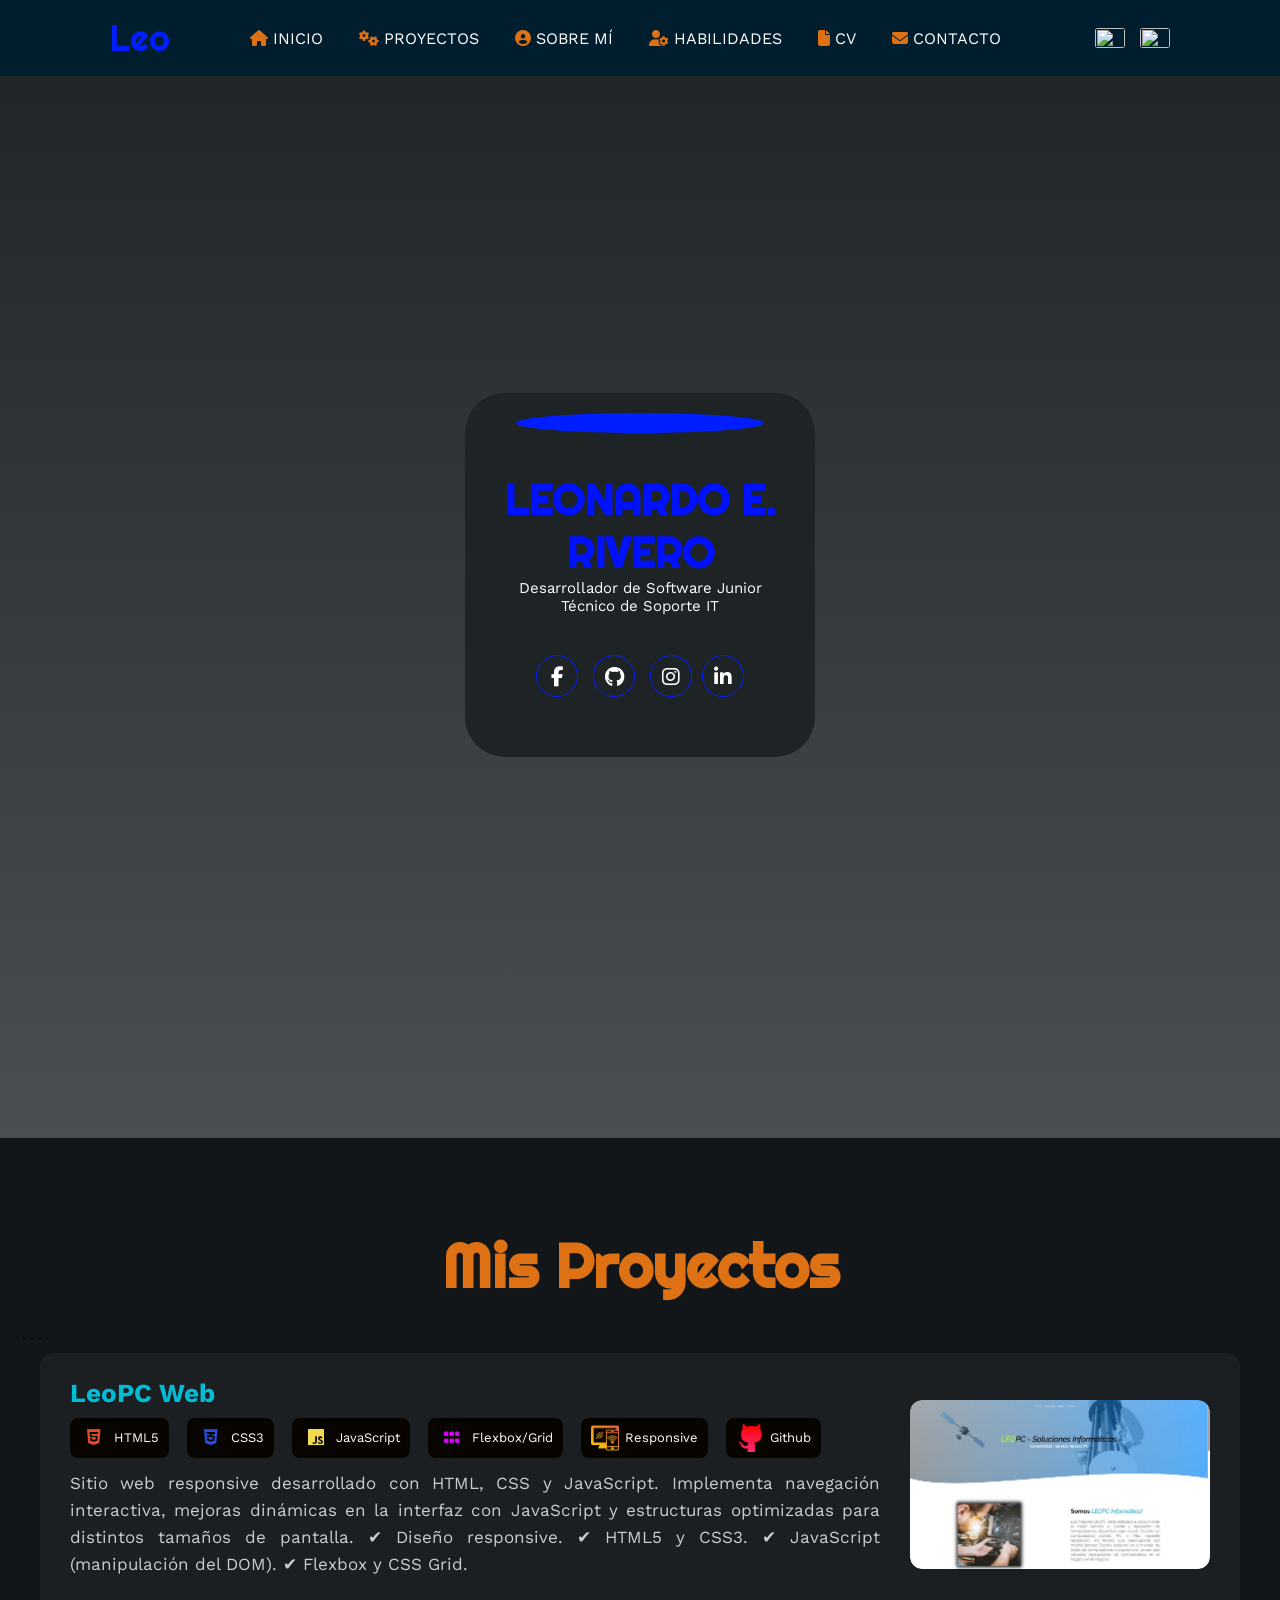
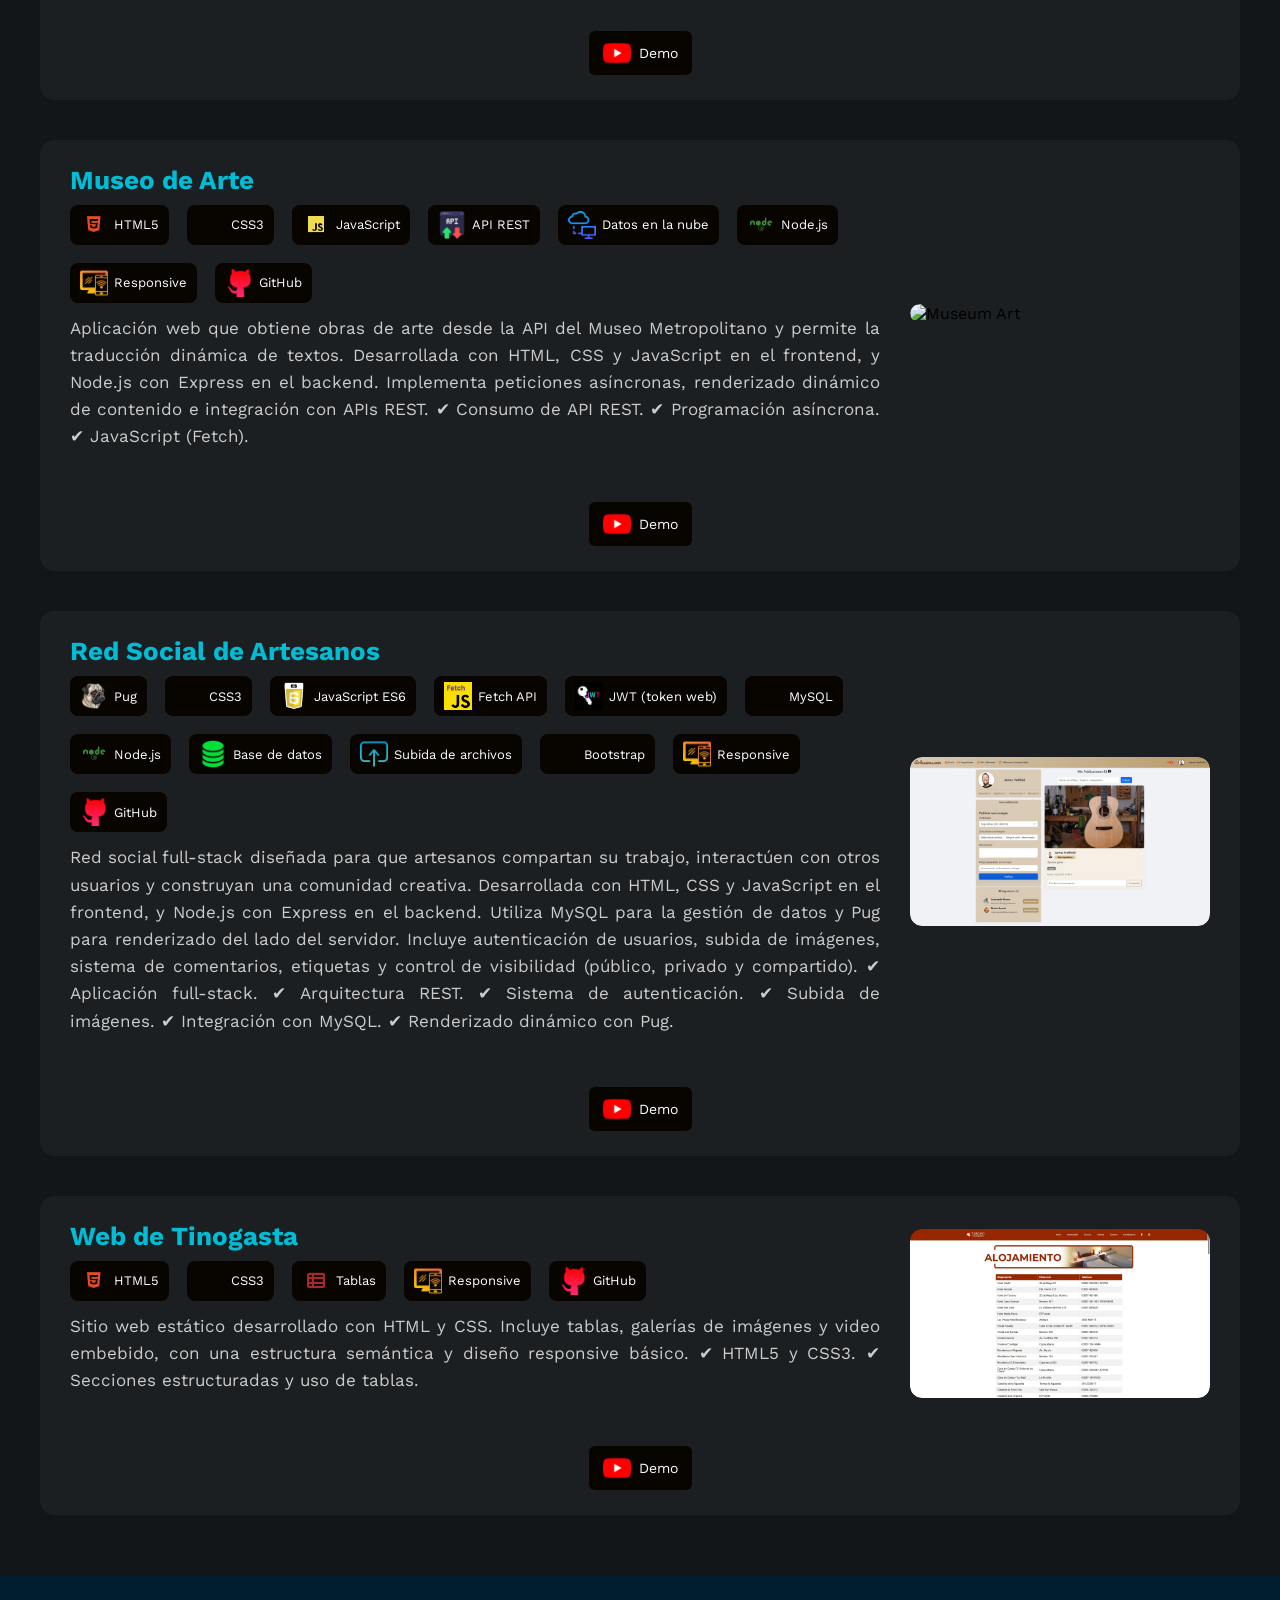
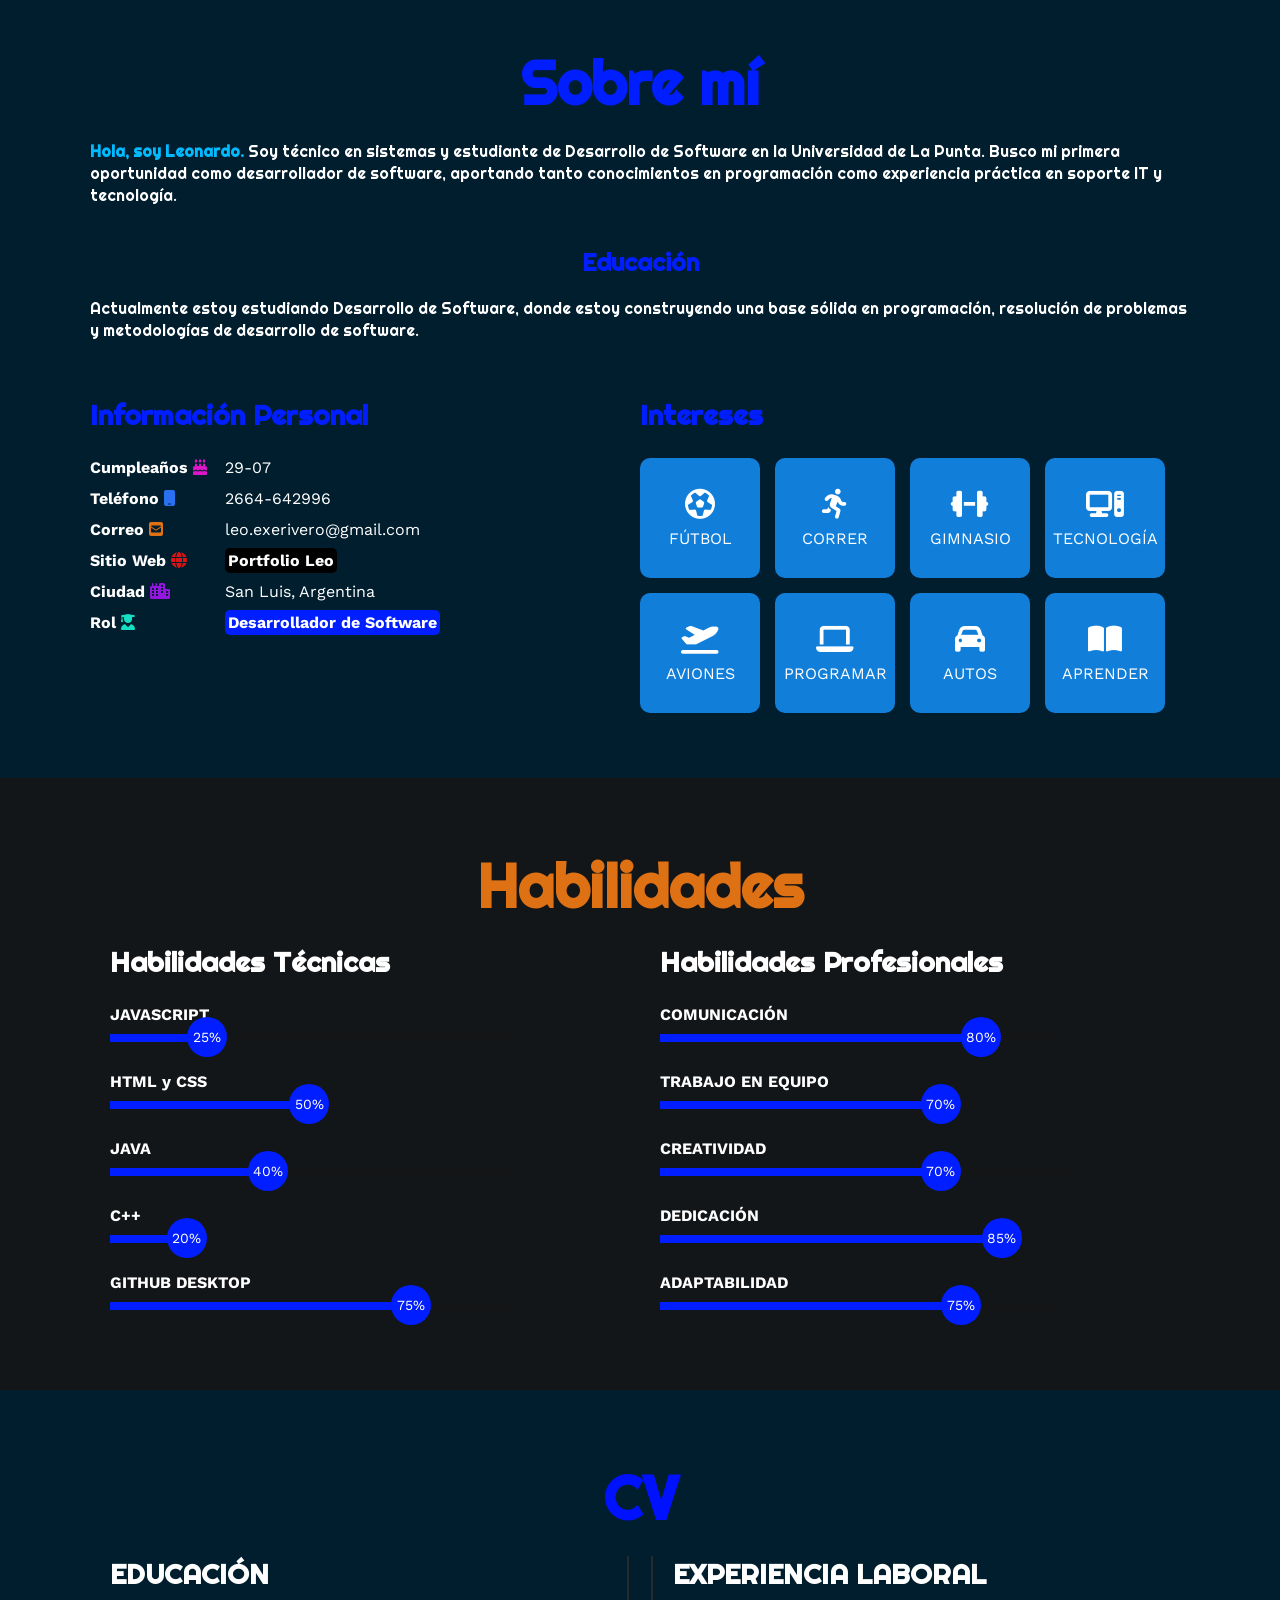
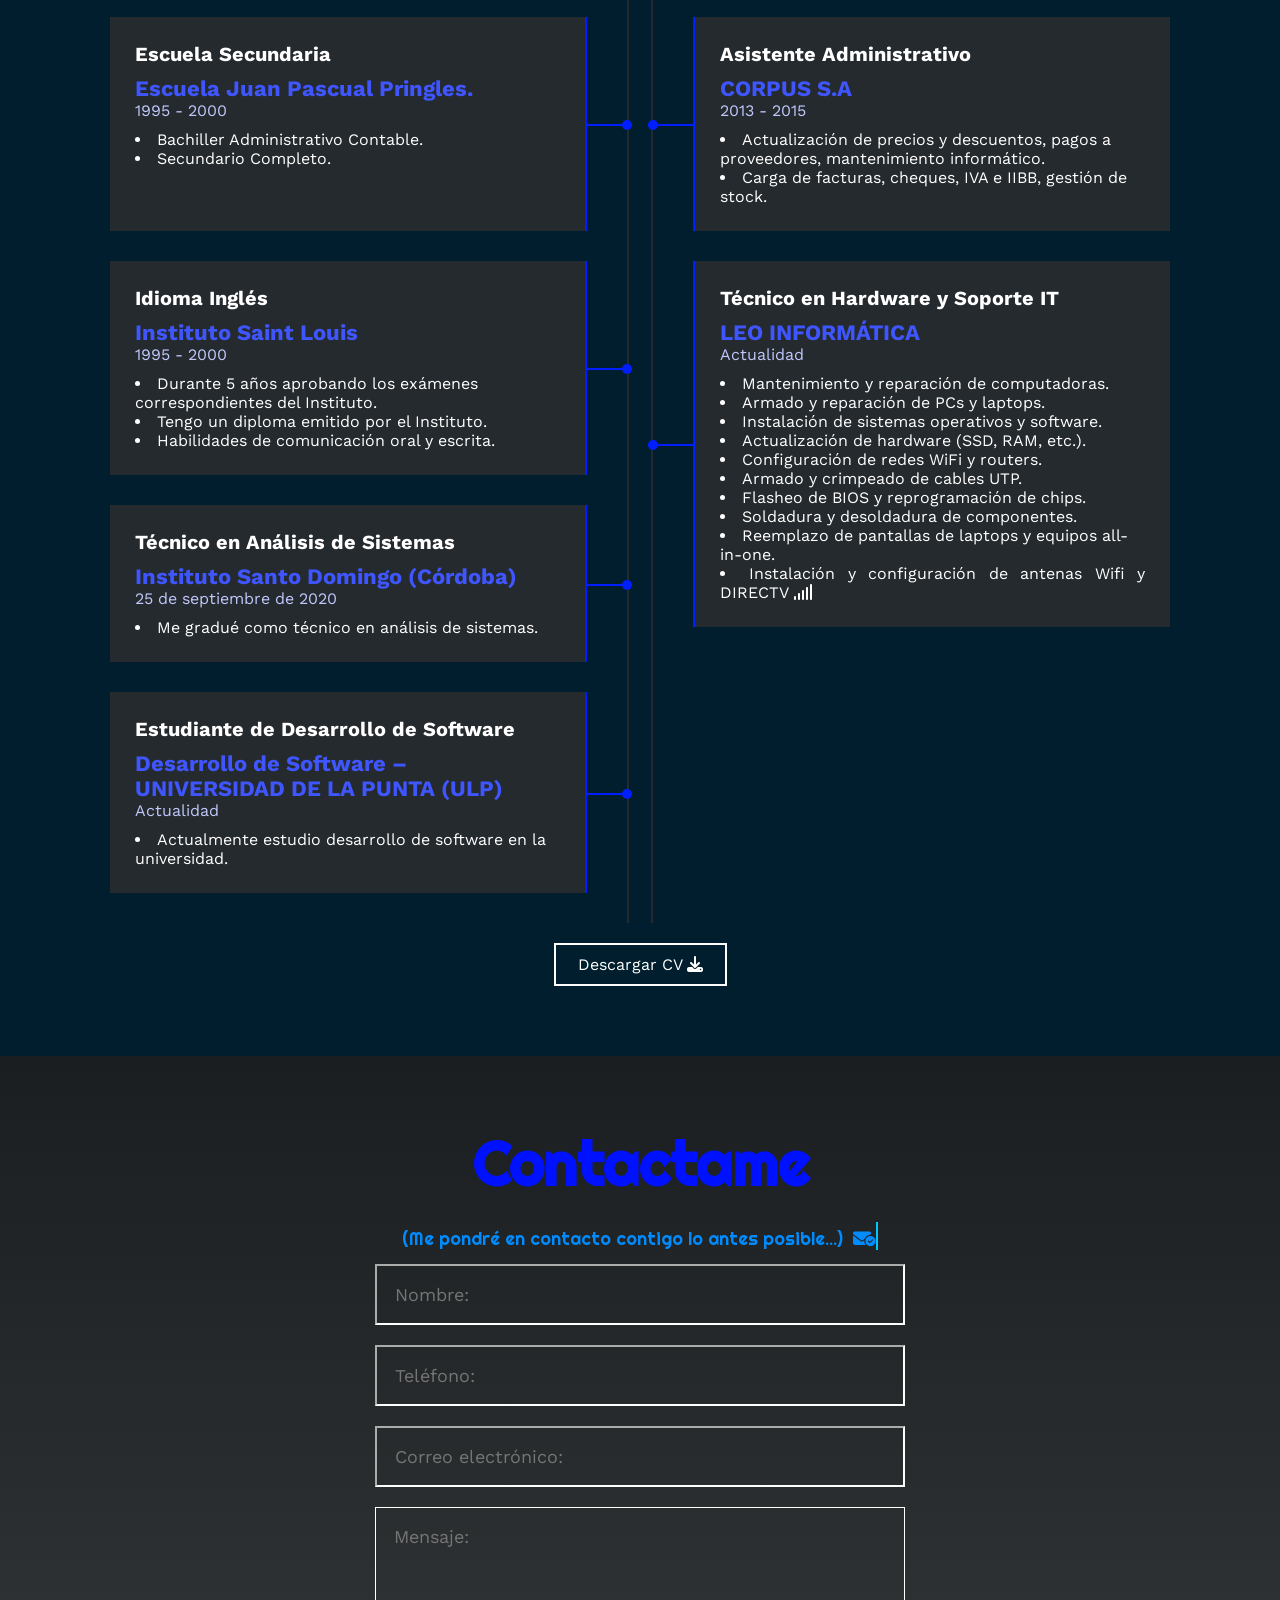
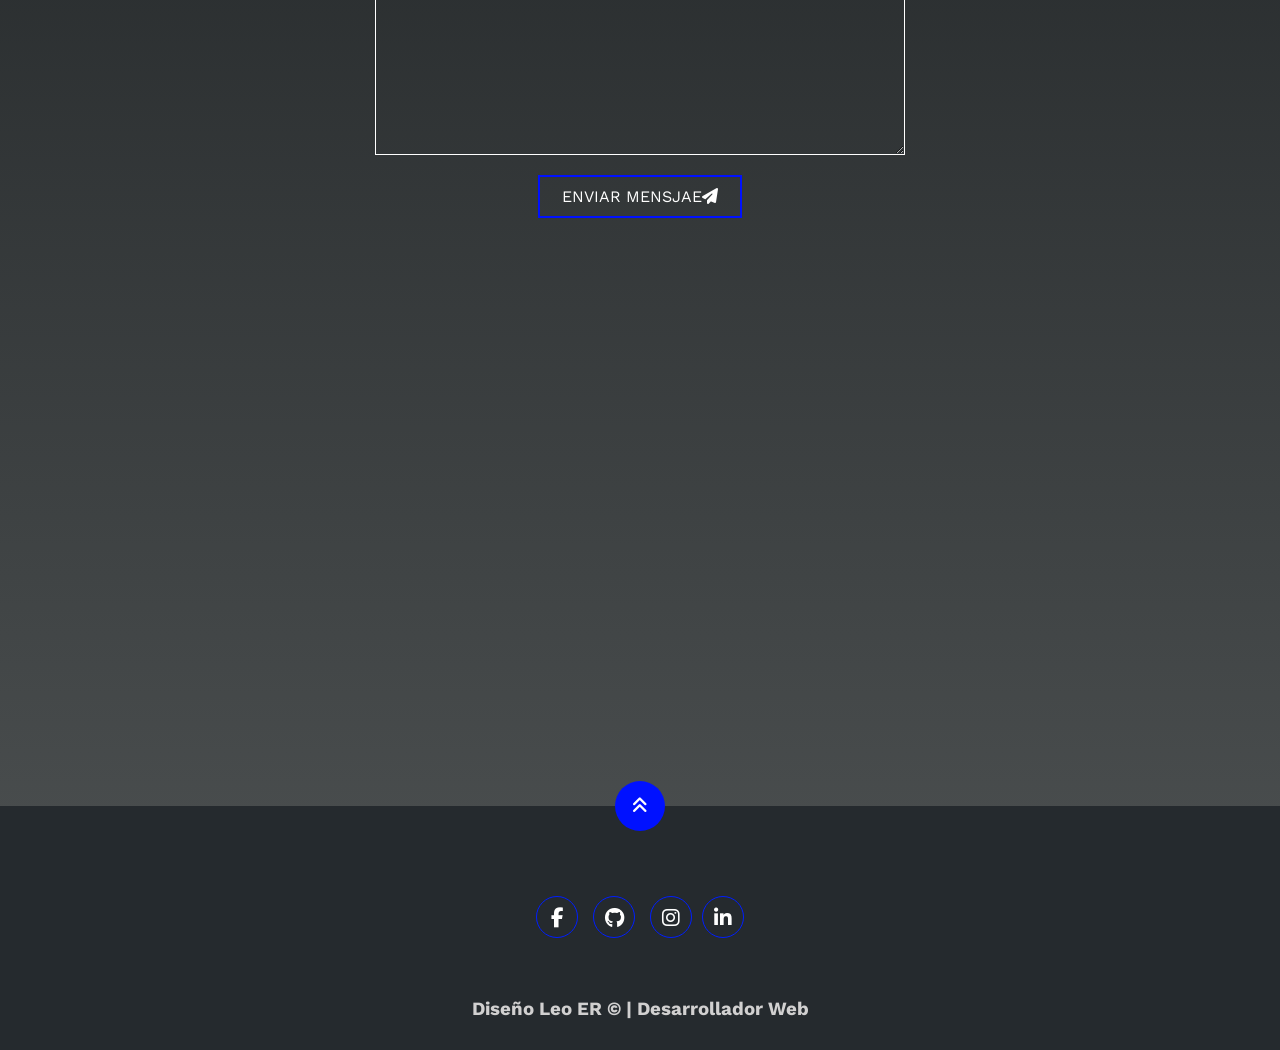
==== commit 77fa8e29: "commit" ====
--- a/index-es.html
+++ b/index-es.html
@@ -28,17 +28,17 @@
                 <ul>
                     <!-- <li><a href="#inicio" onclick="seleccionar()">INICIO</a></li> -->
                     <li><a href="#inicio" onclick="seleccionar()"> <i class="fa-solid fa-house"
-                                style="color: rgb(64, 0, 255);"></i> INICIO</a></li>
+                                style="color: rgb(223, 113, 21);"></i> INICIO</a></li>
                     <li><a href="#portfolio" onclick="seleccionar()"><i class="fa-solid fa-gears"
-                                style="color: rgb(64, 0, 255);"></i> PROYECTOS</a></li>
+                                style="color: rgb(223, 113, 21);"></i> PROYECTOS</a></li>
                     <li><a href="#sobremi" onclick="seleccionar()"><i class="fa-solid fa-circle-user"
-                                style="color: rgb(64, 0, 255);"></i> SOBRE MÍ</a></li>
+                                style="color: rgb(223, 113, 21);"></i> SOBRE MÍ</a></li>
                     <li><a href="#skills" onclick="seleccionar()"><i class="fa-solid fa-user-gear"
-                                style="color: rgb(64, 0, 255);"></i> HABILIDADES</a></li>
+                                style="color: rgb(223, 113, 21);"></i> HABILIDADES</a></li>
                     <li><a href="#curriculum" onclick="seleccionar()"><i class="fa-solid fa-file"
-                                style="color: rgb(64, 0, 255);"></i> CV</a></li>
+                                style="color: rgb(223, 113, 21);"></i> CV</a></li>
                     <li><a href="#contacto" onclick="seleccionar()"><i class="fa-solid fa-envelope"
-                                style="color: rgb(64, 0, 255);"></i> CONTACTO</a></li>
+                                style="color: rgb(223, 113, 21);"></i> CONTACTO</a></li>
                 </ul>
             </nav>
 
@@ -82,7 +82,7 @@
     <!-- SECCIÓN PROYECTOS -->
     <section id="portfolio" class="portfolio">
         <div class="contenido-seccion">
-            <h2>Mis Proyectos</h2>
+            <h2 style="color: rgb(223, 113, 21);">Mis Proyectos</h2>
 
             ```
             <div class="lista-proyectos">
@@ -388,7 +388,7 @@
     <!-- SOBRE MI -->
     <section id="sobremi" class="sobremi">
         <div class="contenido-seccion">
-            <h2>Sobre mí</h2>
+            <h2 >Sobre mí</h2>
             <p>
                 <span>Hola, soy Leonardo.</span> Soy técnico en sistemas y estudiante de Desarrollo de Software en la
                 Universidad de La Punta. Busco mi primera oportunidad como desarrollador de software, aportando tanto
@@ -484,7 +484,7 @@
     <!-- SECCION HABILIDADES -->
     <section class="skills" id="skills">
         <div class="contenido-seccion">
-            <h2>Habilidades</h2>
+            <h2 style="color: rgb(223, 113, 21);">Habilidades</h2>
             <div class="fila">
                 <!-- Habilidades Técnicas -->
                 <div class="col">
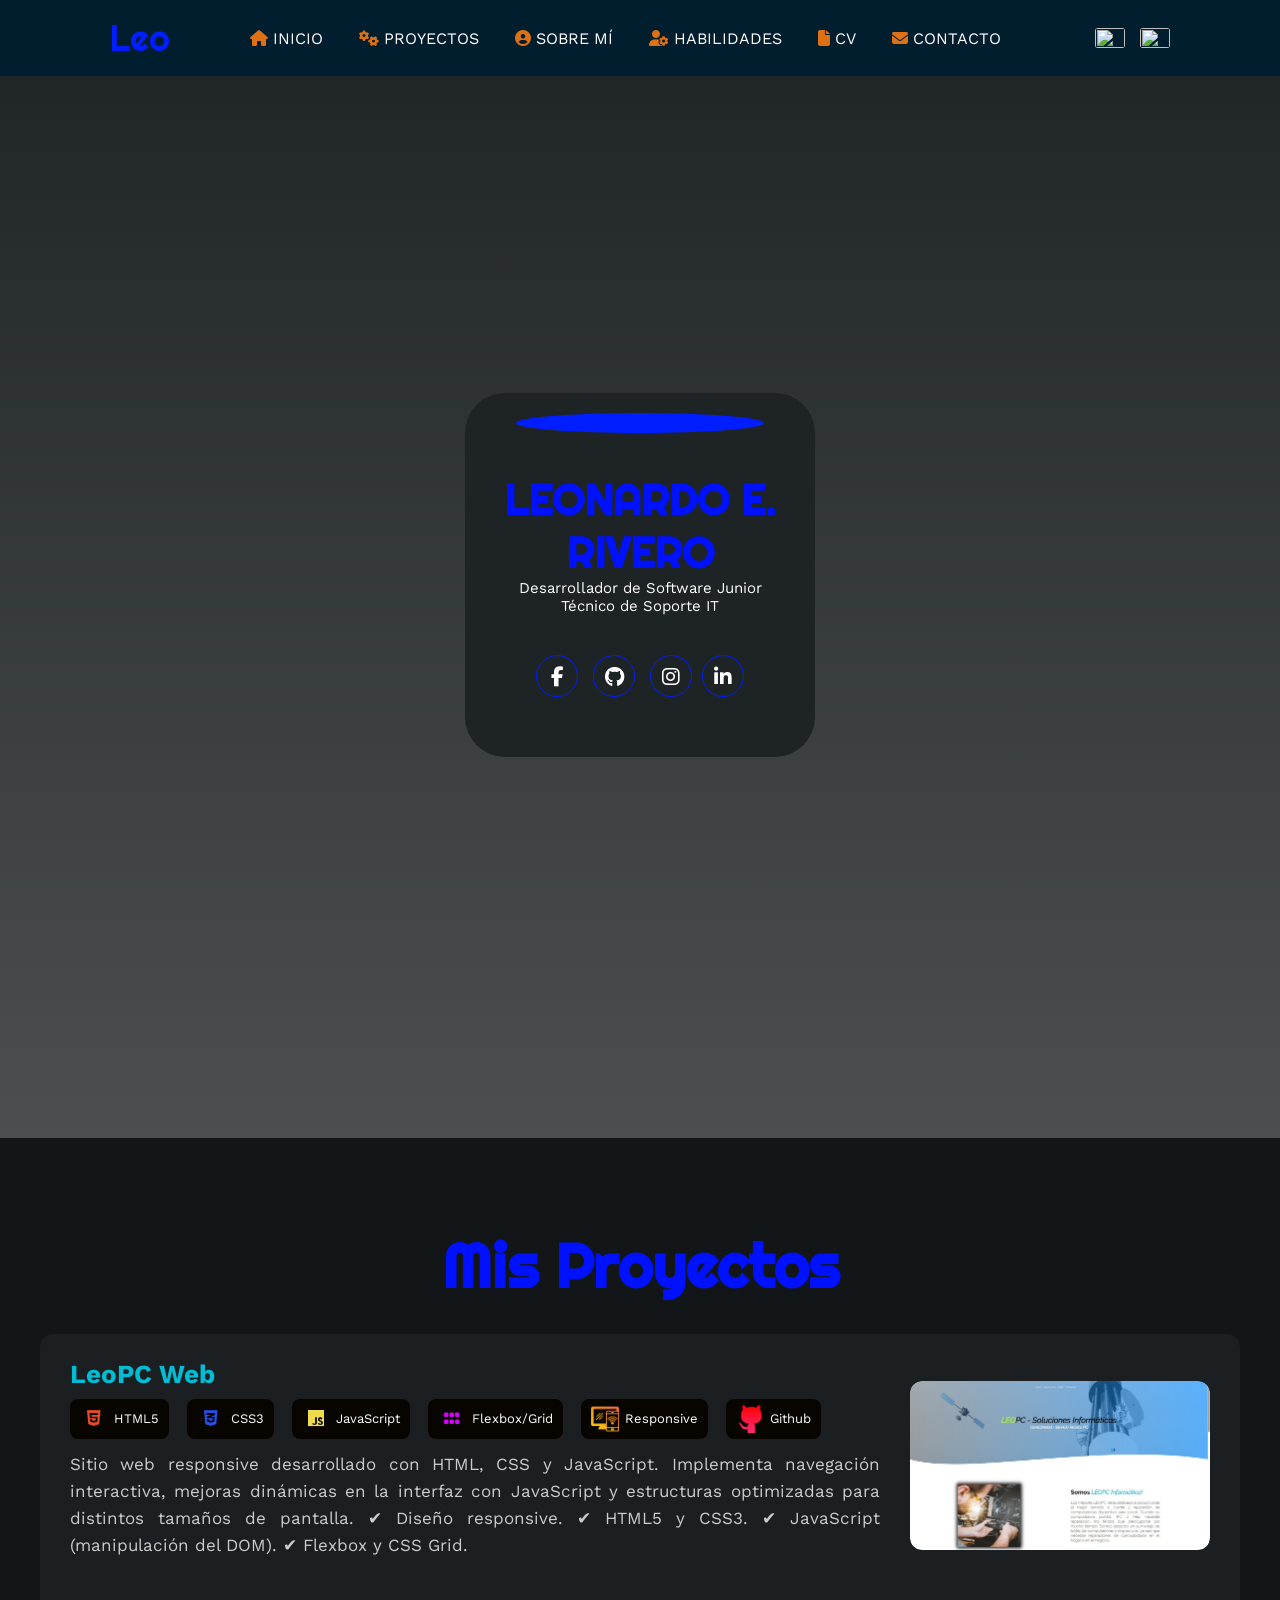
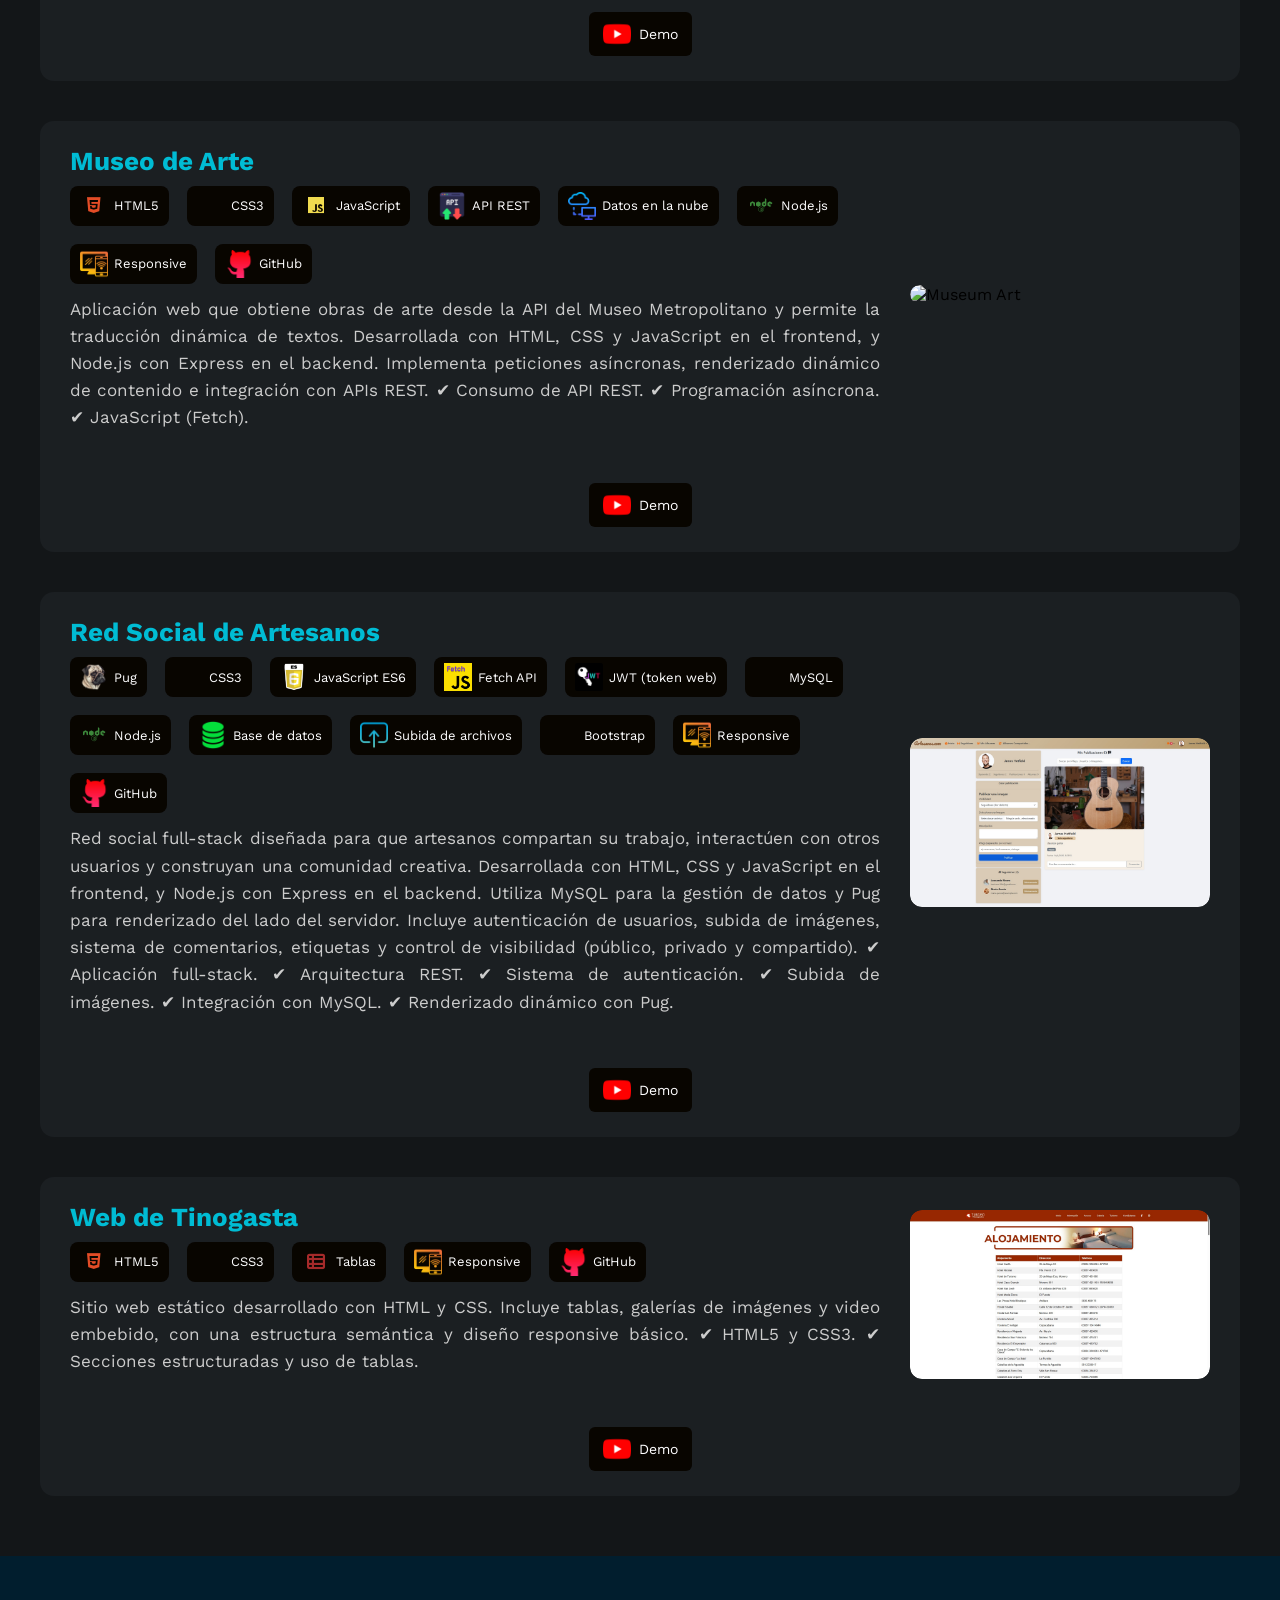
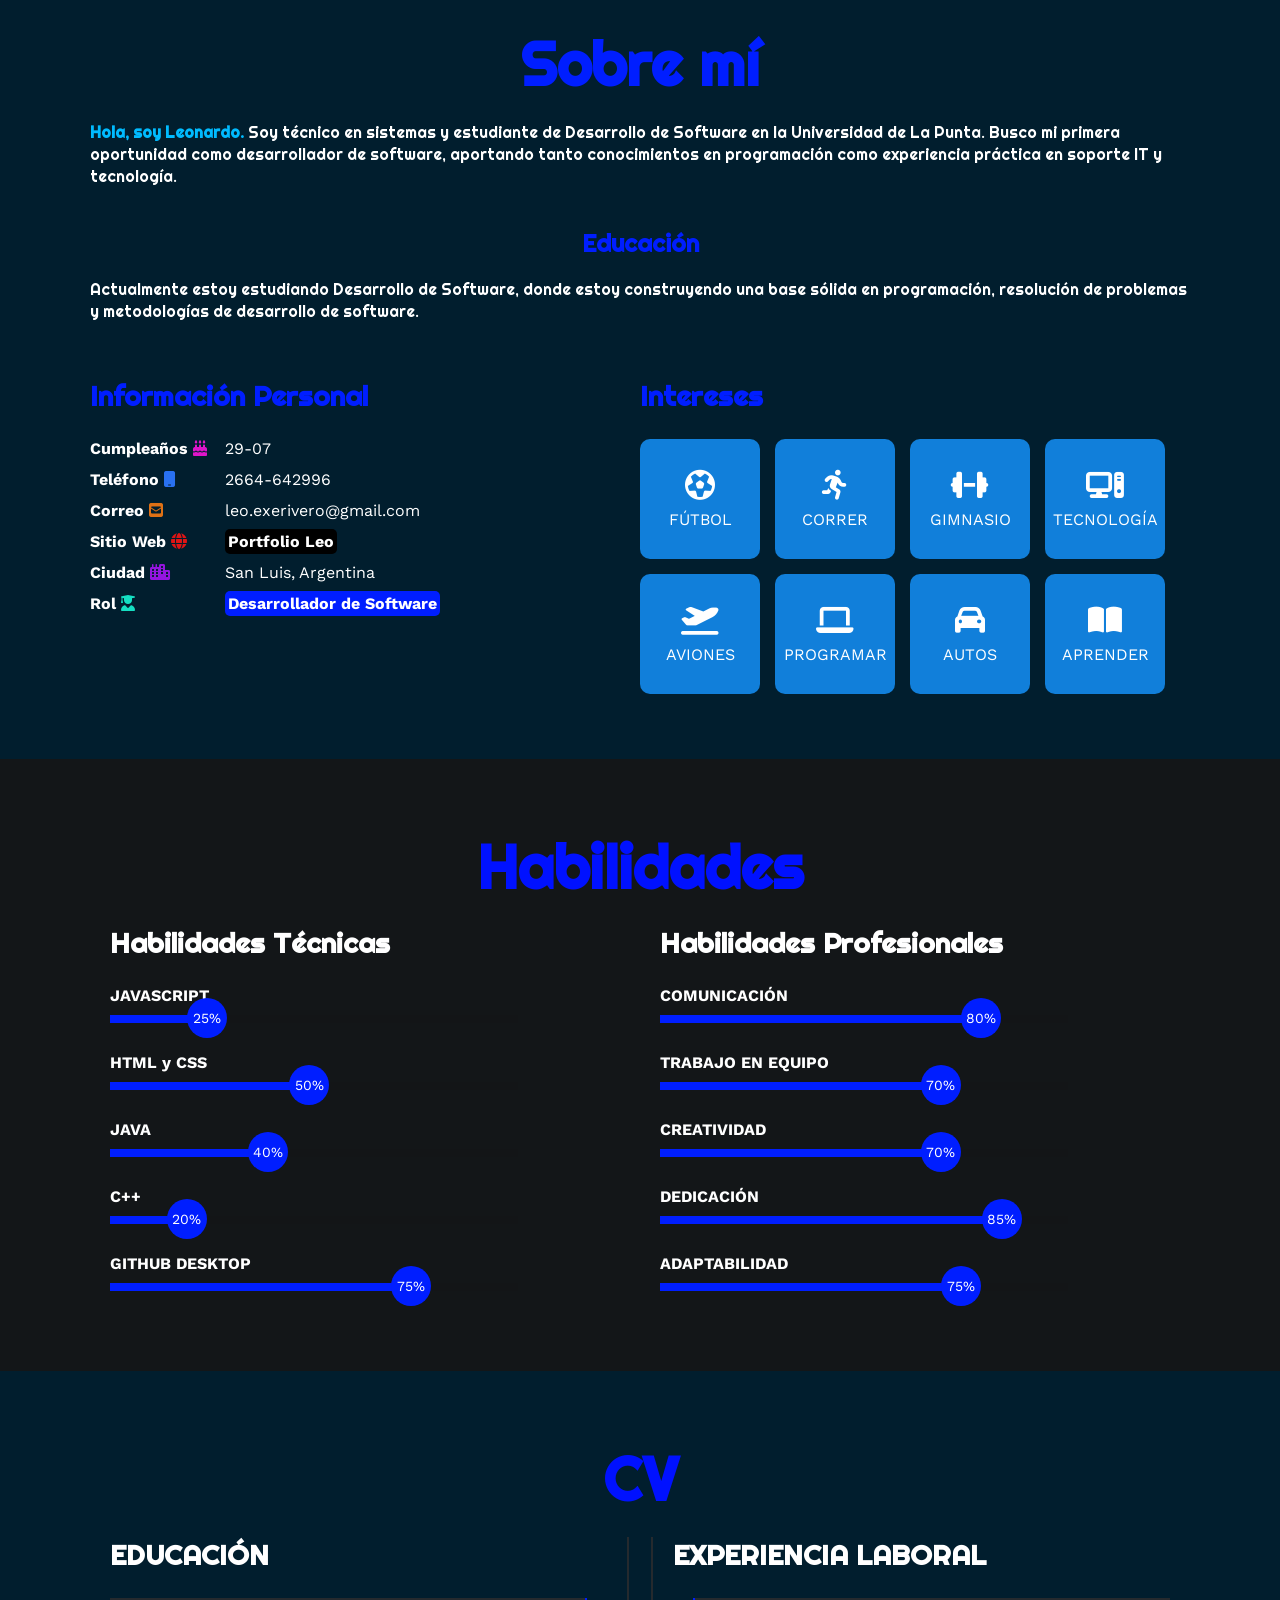
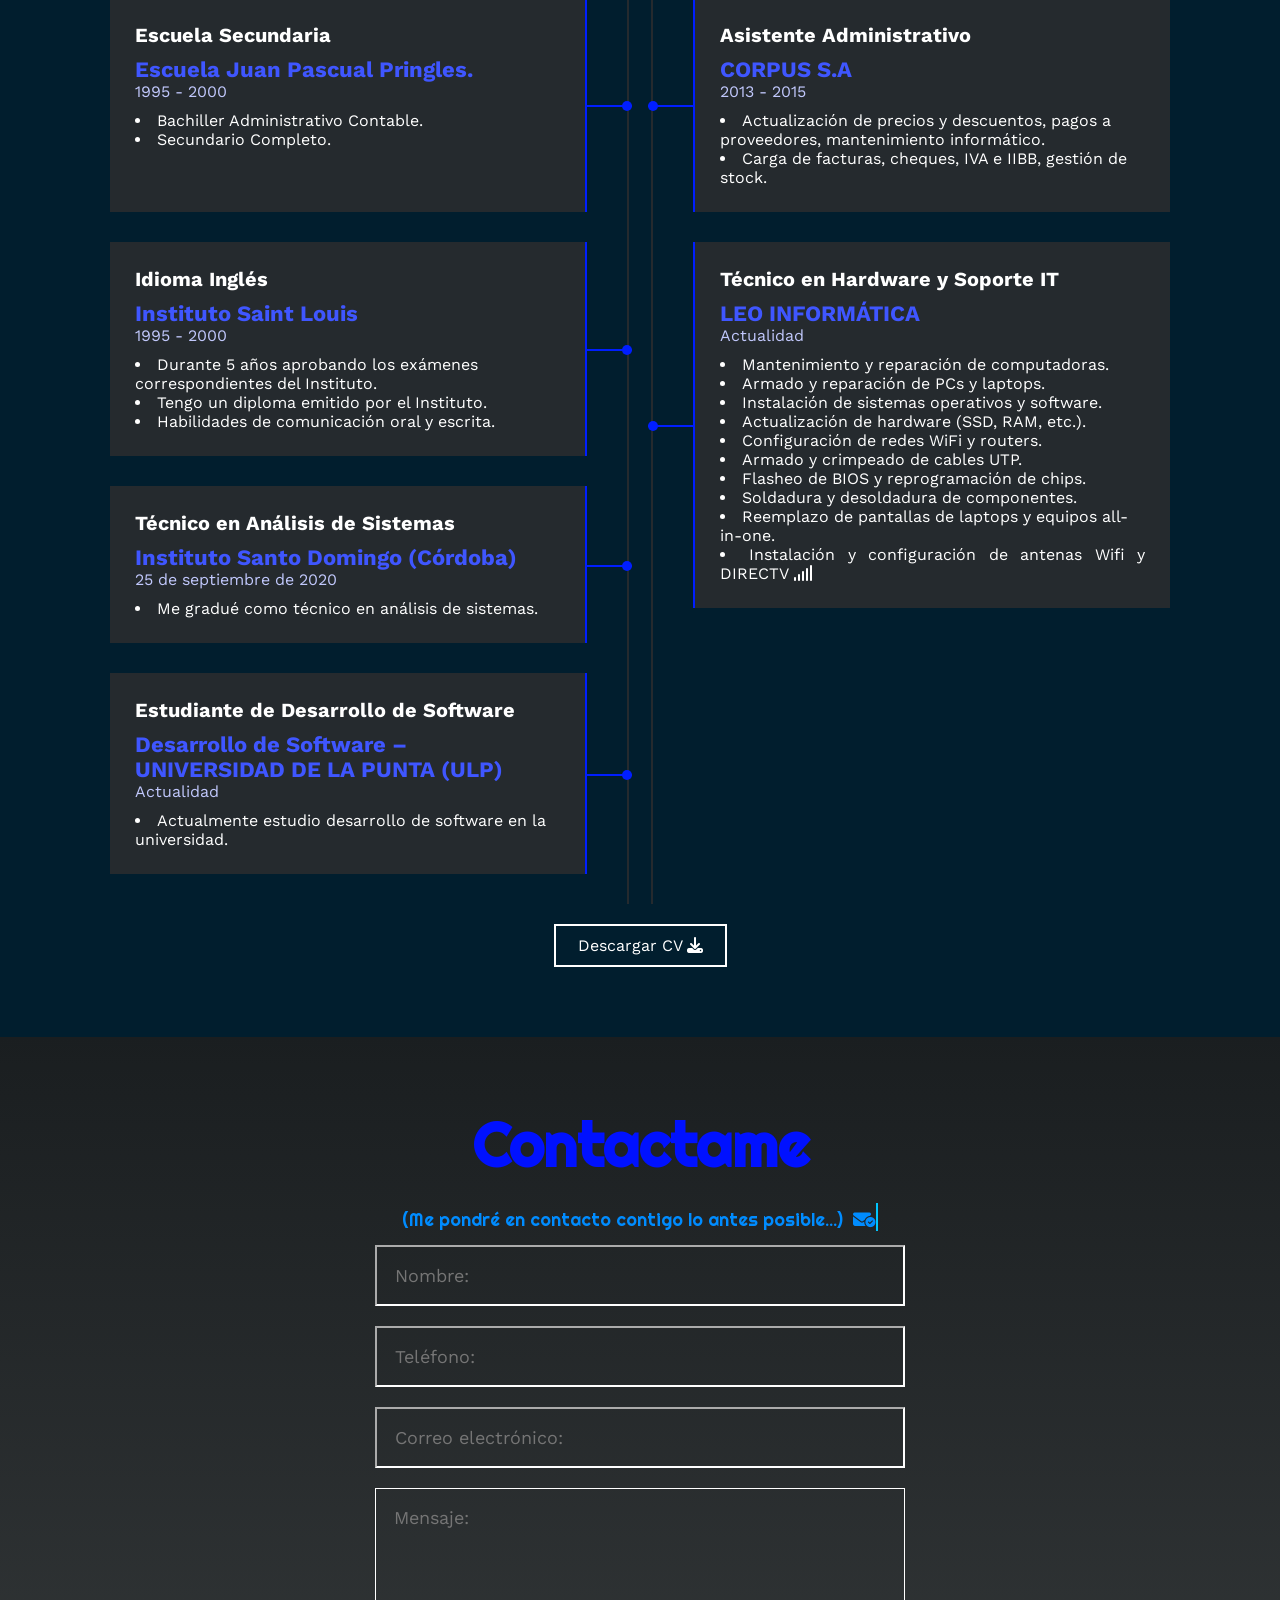
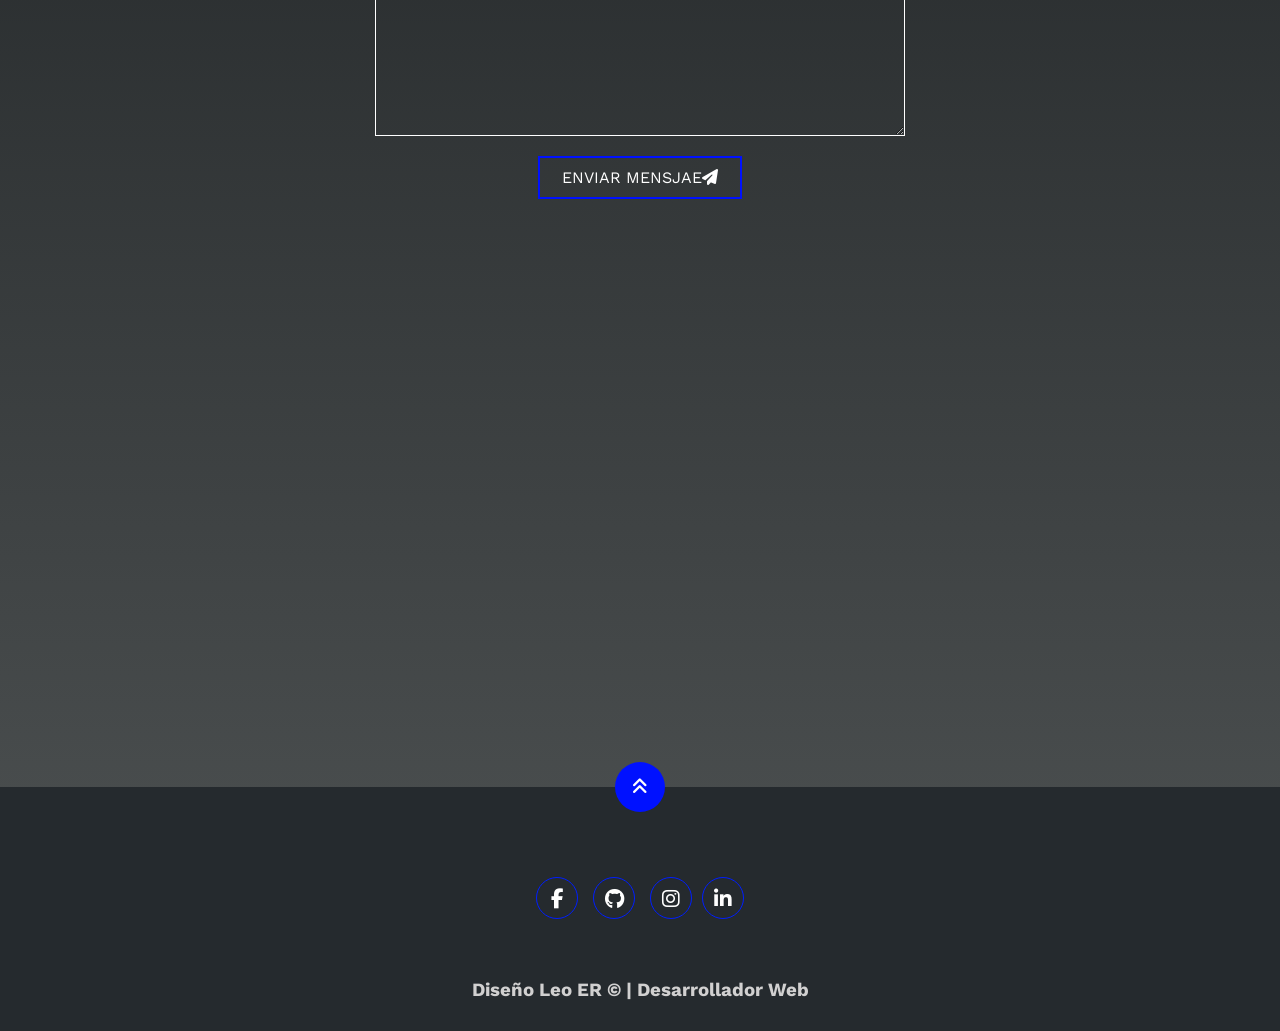
==== commit 27764a07: "Update index-es.html" ====
--- a/index-es.html
+++ b/index-es.html
@@ -82,9 +82,9 @@
     <!-- SECCIÓN PROYECTOS -->
     <section id="portfolio" class="portfolio">
         <div class="contenido-seccion">
-            <h2 style="color: rgb(223, 113, 21);">Mis Proyectos</h2>
-
-            ```
+            <h2>Mis Proyectos</h2>
+
+            
             <div class="lista-proyectos">
 
 
@@ -484,7 +484,7 @@
     <!-- SECCION HABILIDADES -->
     <section class="skills" id="skills">
         <div class="contenido-seccion">
-            <h2 style="color: rgb(223, 113, 21);">Habilidades</h2>
+            <h2>Habilidades</h2>
             <div class="fila">
                 <!-- Habilidades Técnicas -->
                 <div class="col">
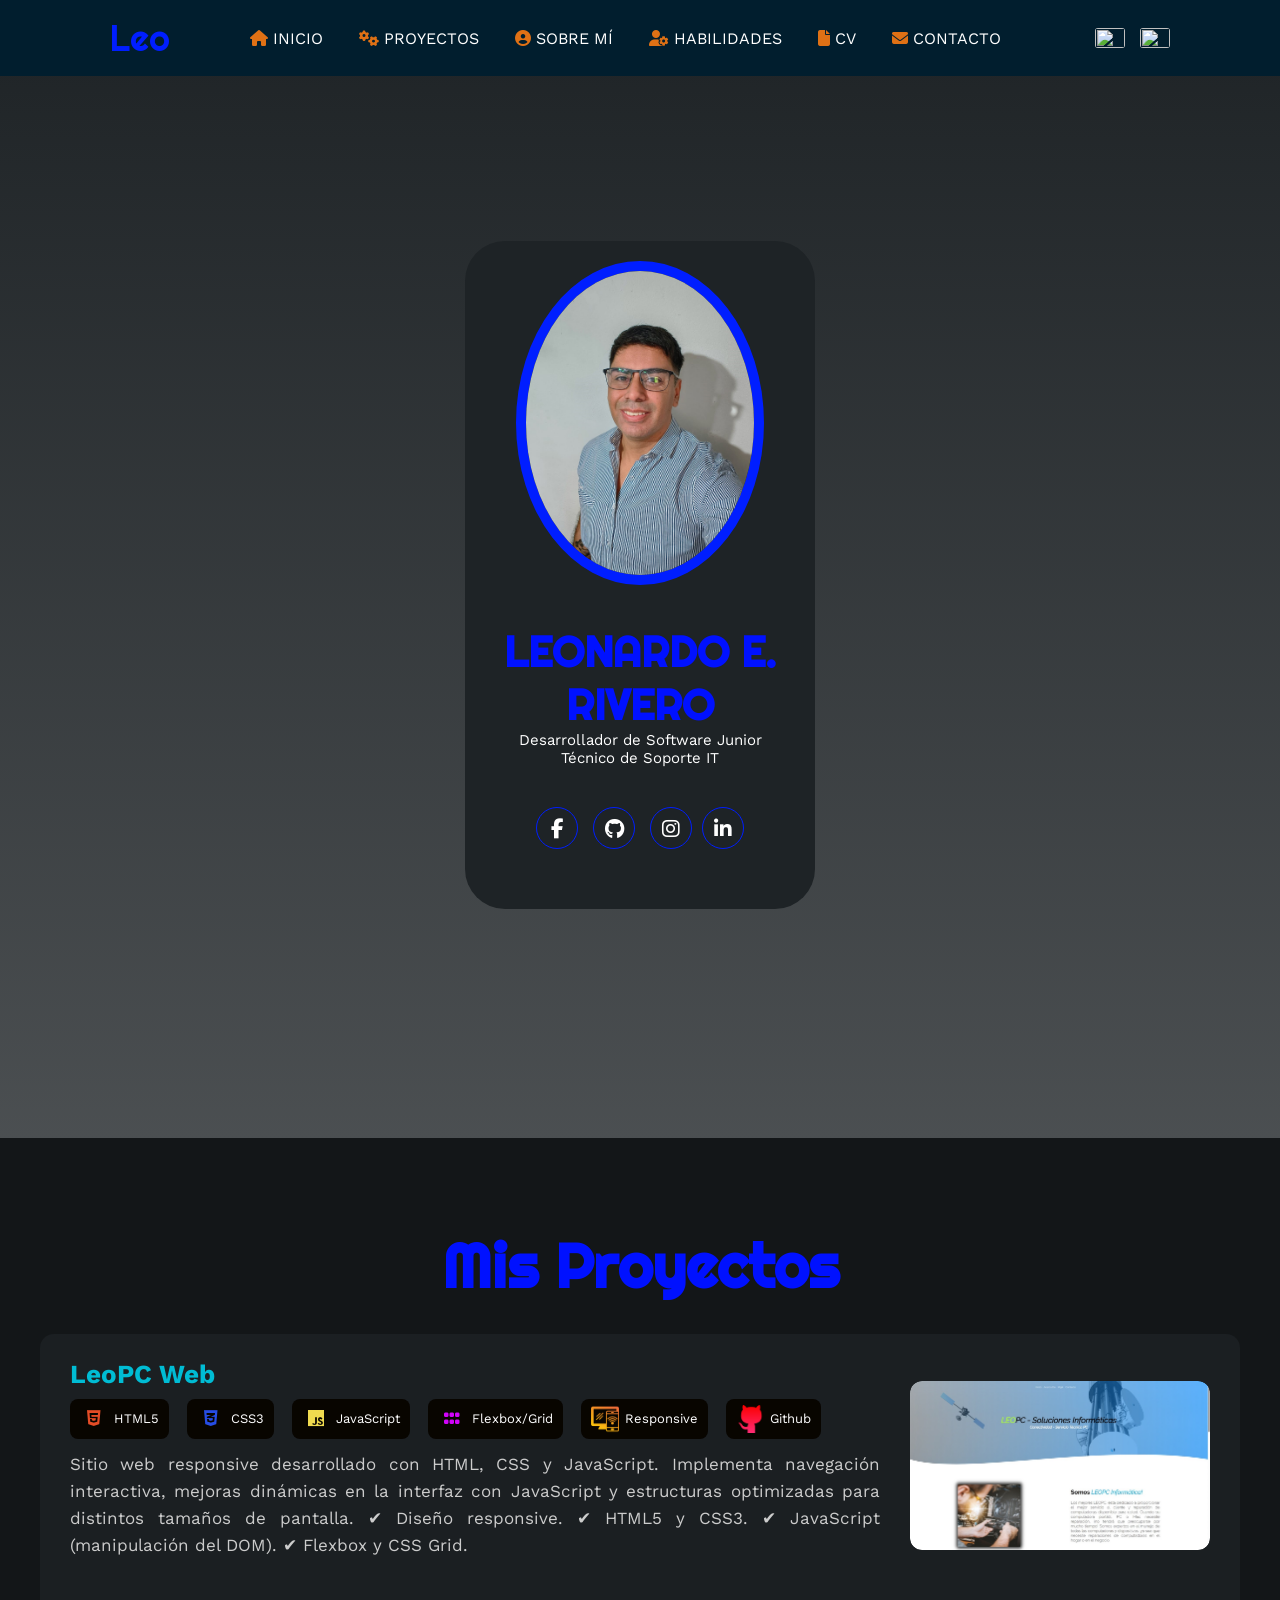
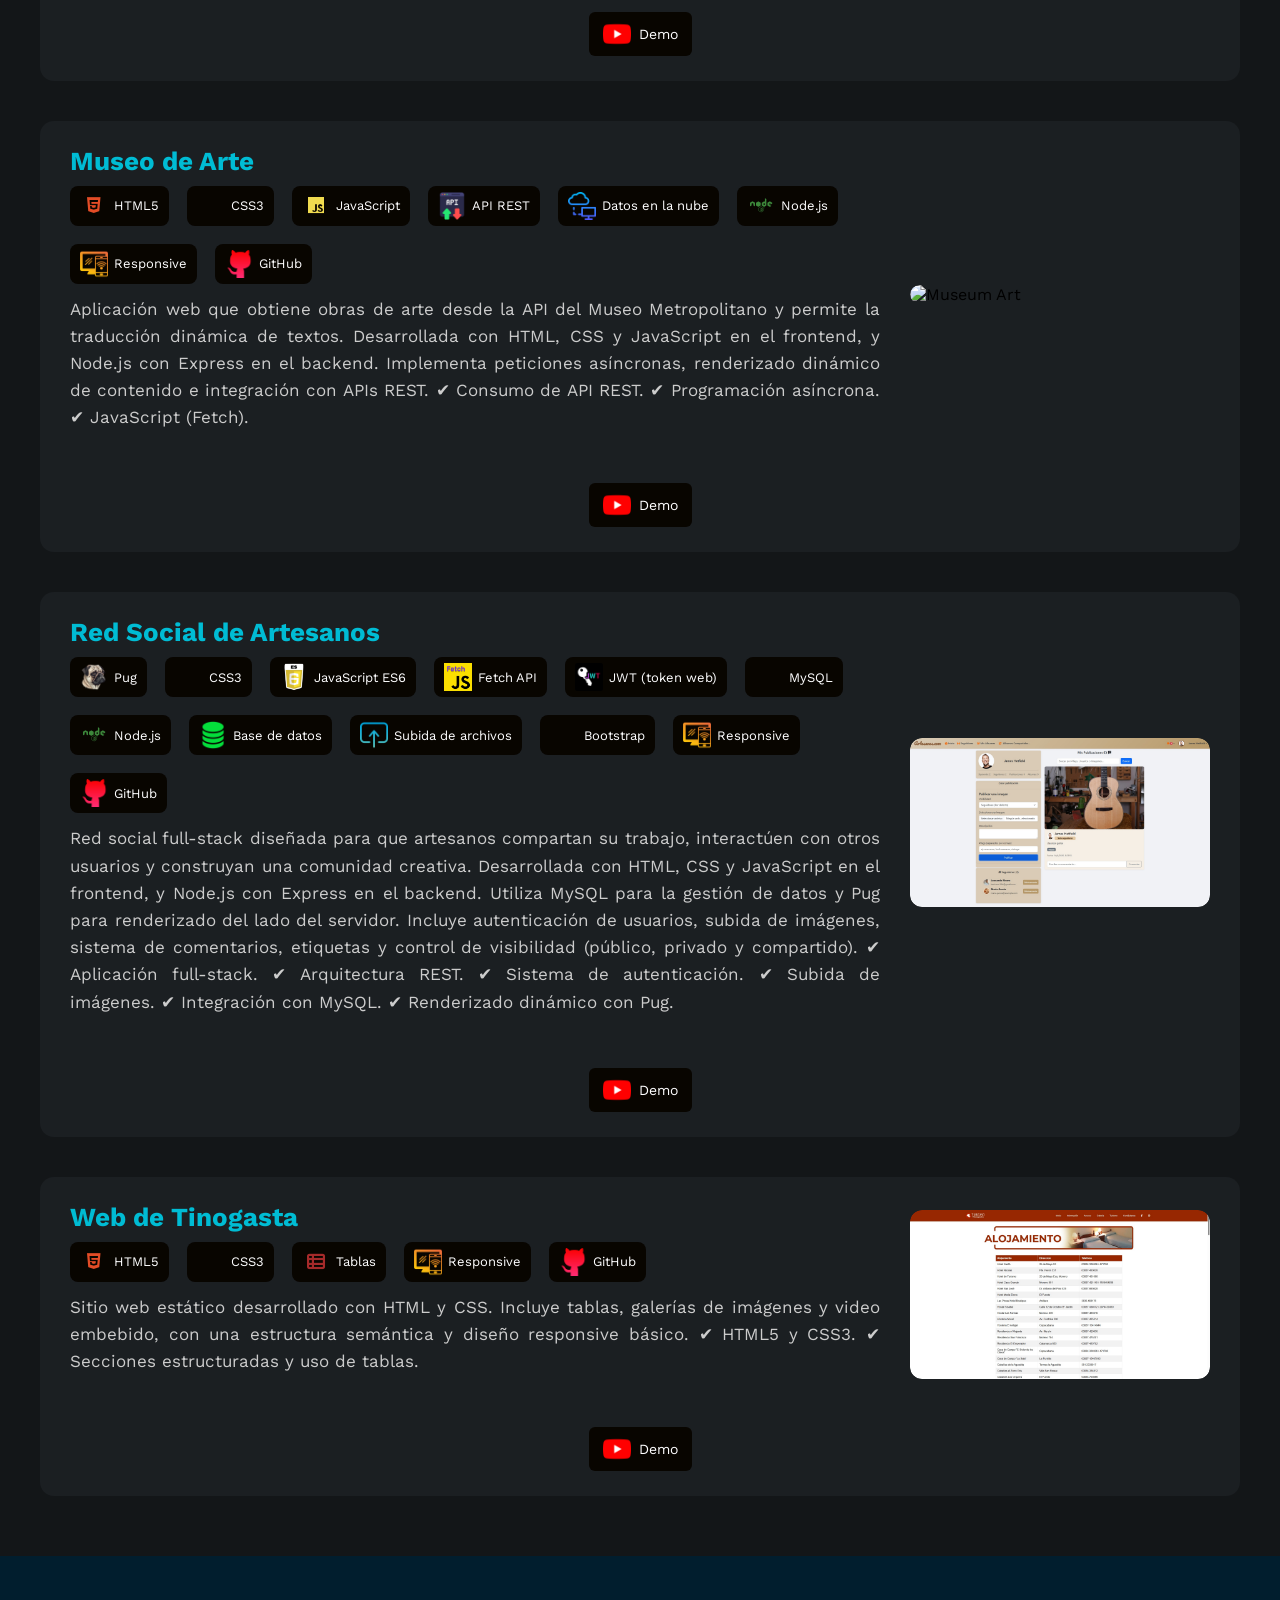
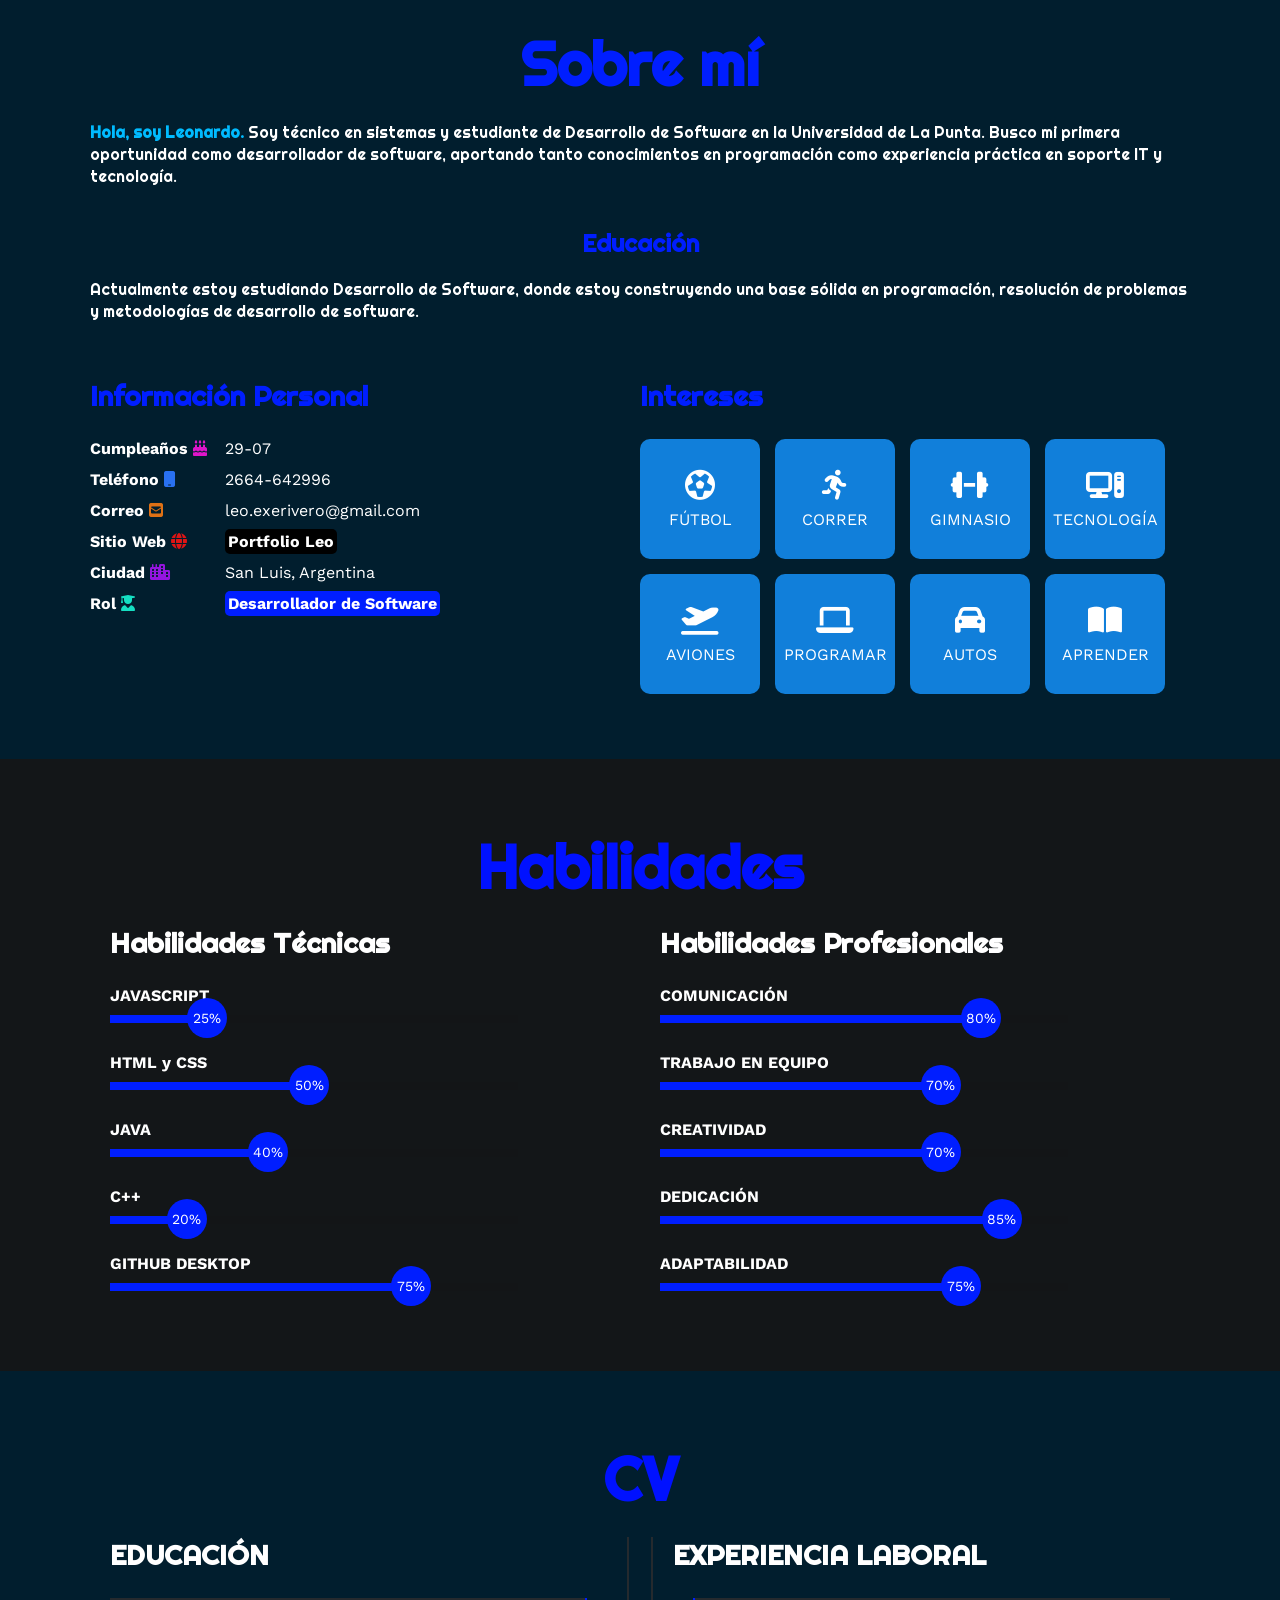
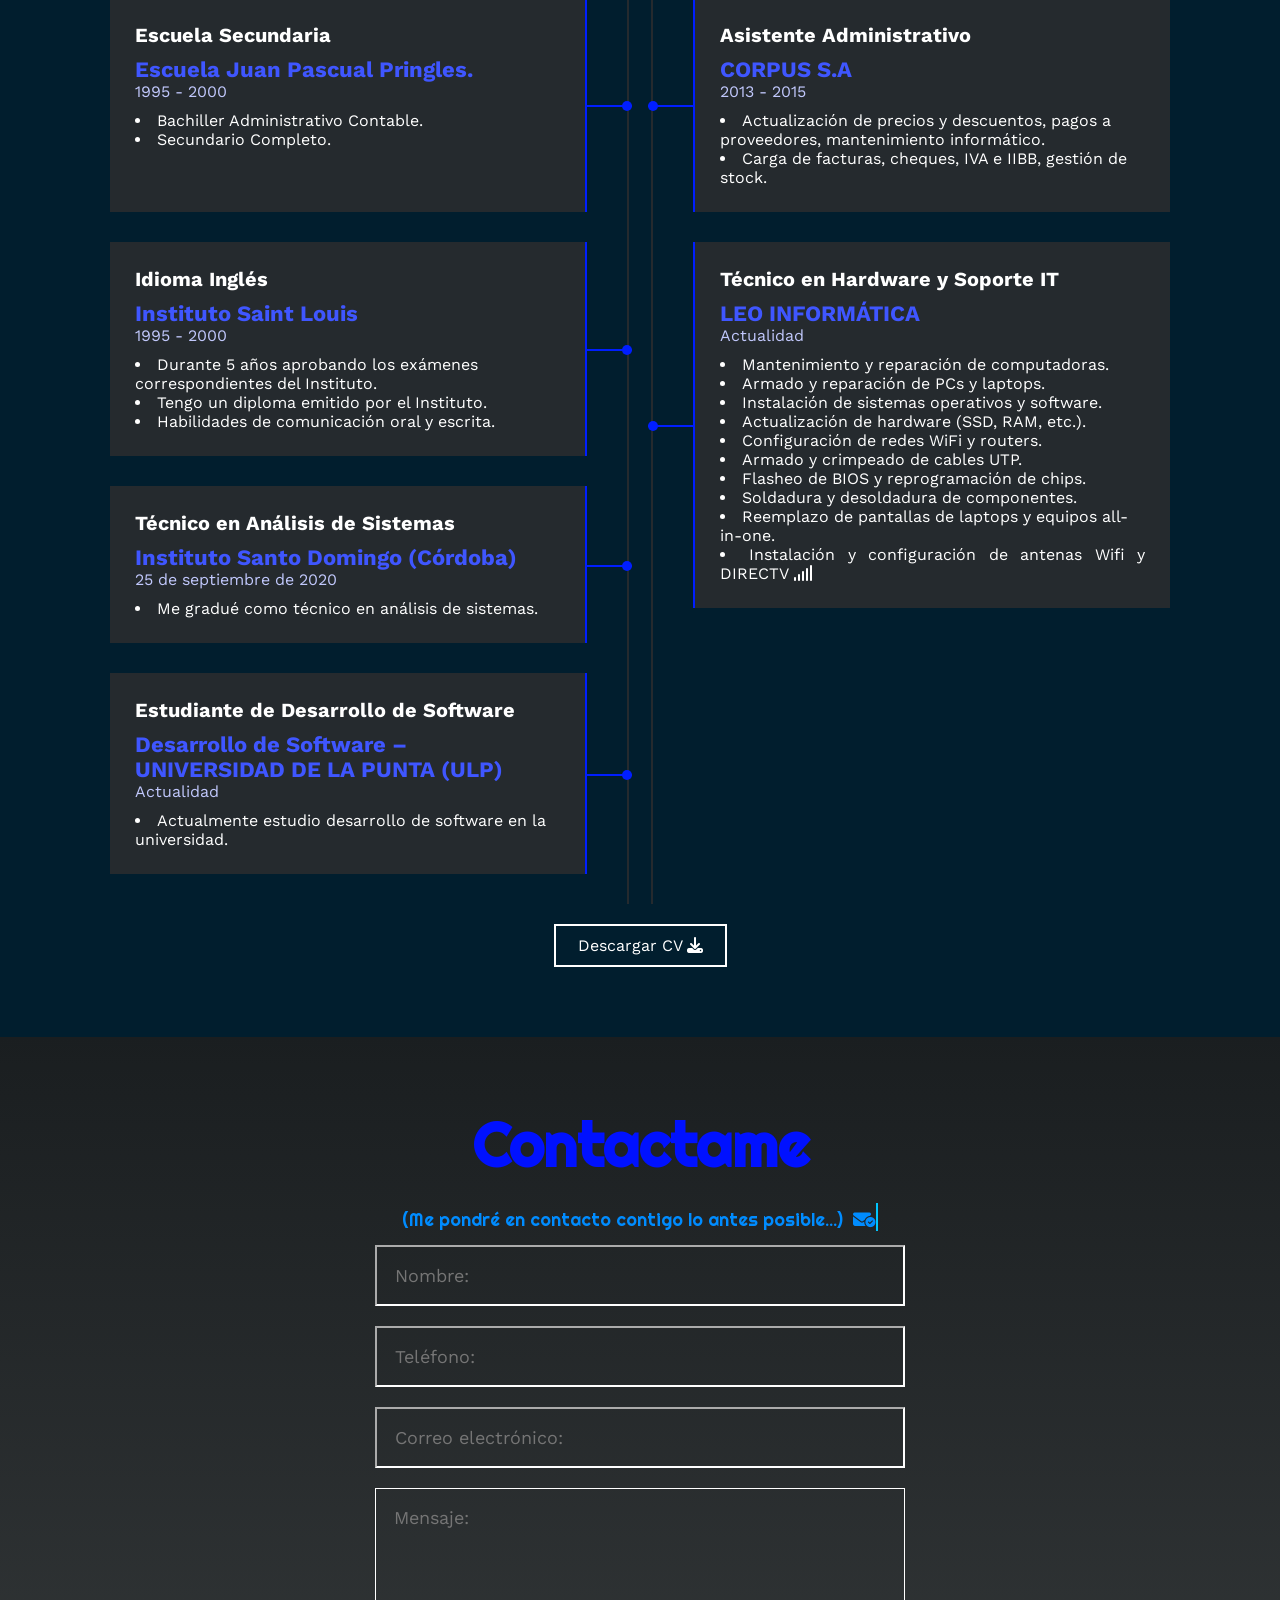
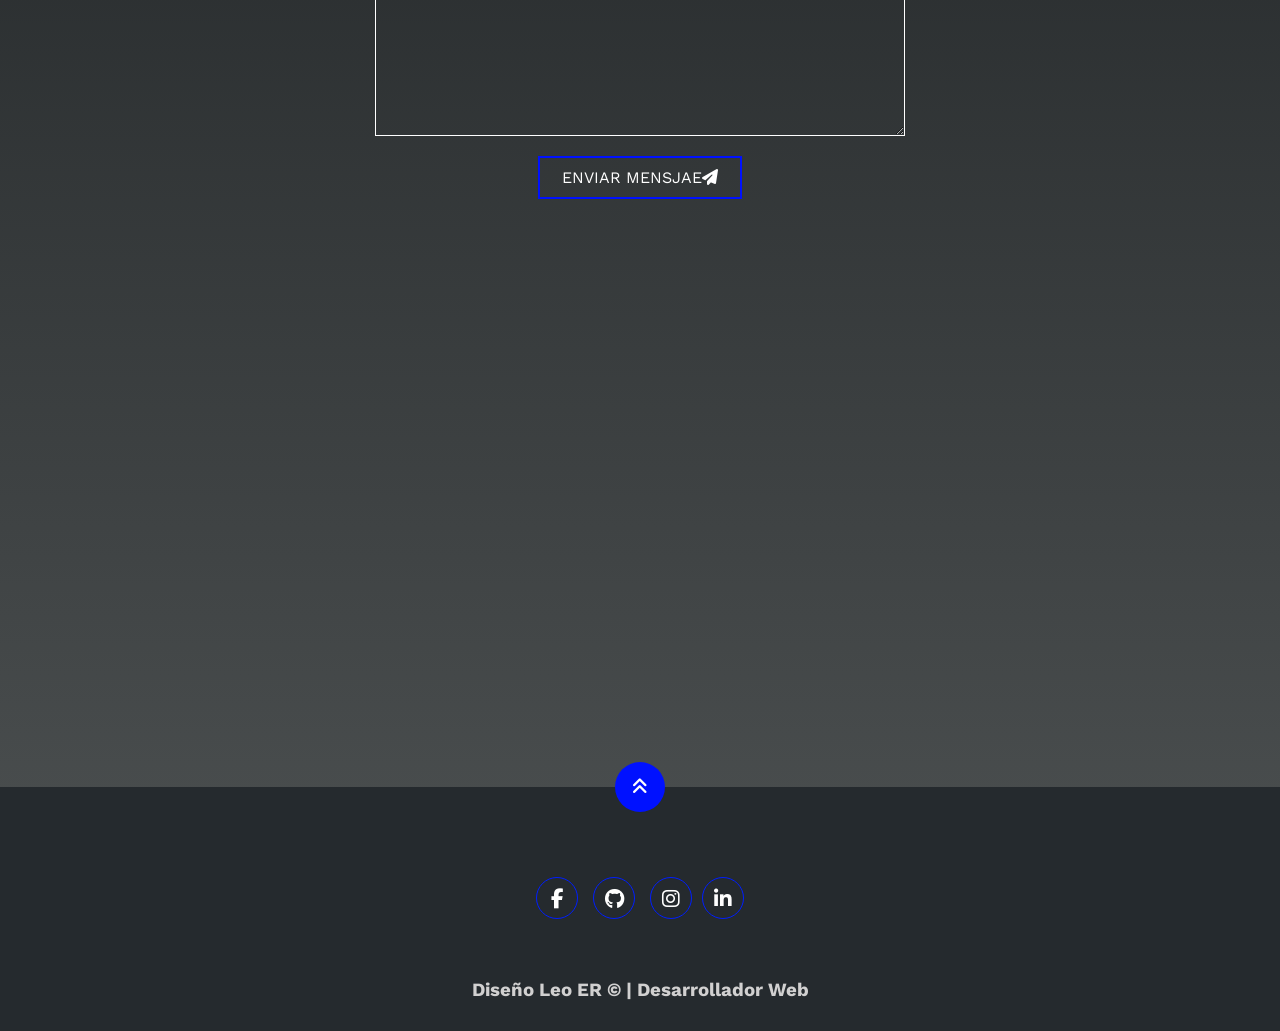
==== commit eb855326: "photo profile new" ====
--- a/index-es.html
+++ b/index-es.html
@@ -8,6 +8,7 @@
     <link rel="stylesheet" href="https://cdnjs.cloudflare.com/ajax/libs/font-awesome/6.1.2/css/all.min.css"
         integrity="sha512-1sCRPdkRXhBV2PBLUdRb4tMg1w2YPf37qatUFeS7zlBy7jJI8Lf4VHwWfZZfpXtYSLy85pkm9GaYVYMfw5BC1A=="
         crossorigin="anonymous" referrerpolicy="no-referrer" />
+    <link rel="stylesheet" href="https://cdn.jsdelivr.net/gh/devicons/devicon@latest/devicon.min.css">
     <title>Leonardo Rivero | Desarrollador de Software</title>
     <link rel="stylesheet" href="estilos.css">
     <link rel="shortcut icon" href="img/favicon.jpg">
@@ -62,7 +63,7 @@
     <section id="inicio" class="inicio">
         <div class="contenido-banner">
             <div class="contenedor-img">
-                <img src="img/IMG-20240318-WA00139.jpg" alt="">
+                <img src="img/sin titulo 2.jpg" alt="">
             </div>
             <h1>LEONARDO E. RIVERO</h1>
             <h2>Desarrollador de Software Junior</h2>
@@ -84,7 +85,7 @@
         <div class="contenido-seccion">
             <h2>Mis Proyectos</h2>
 
-            
+
             <div class="lista-proyectos">
 
 
@@ -388,7 +389,7 @@
     <!-- SOBRE MI -->
     <section id="sobremi" class="sobremi">
         <div class="contenido-seccion">
-            <h2 >Sobre mí</h2>
+            <h2>Sobre mí</h2>
             <p>
                 <span>Hola, soy Leonardo.</span> Soy técnico en sistemas y estudiante de Desarrollo de Software en la
                 Universidad de La Punta. Busco mi primera oportunidad como desarrollador de software, aportando tanto
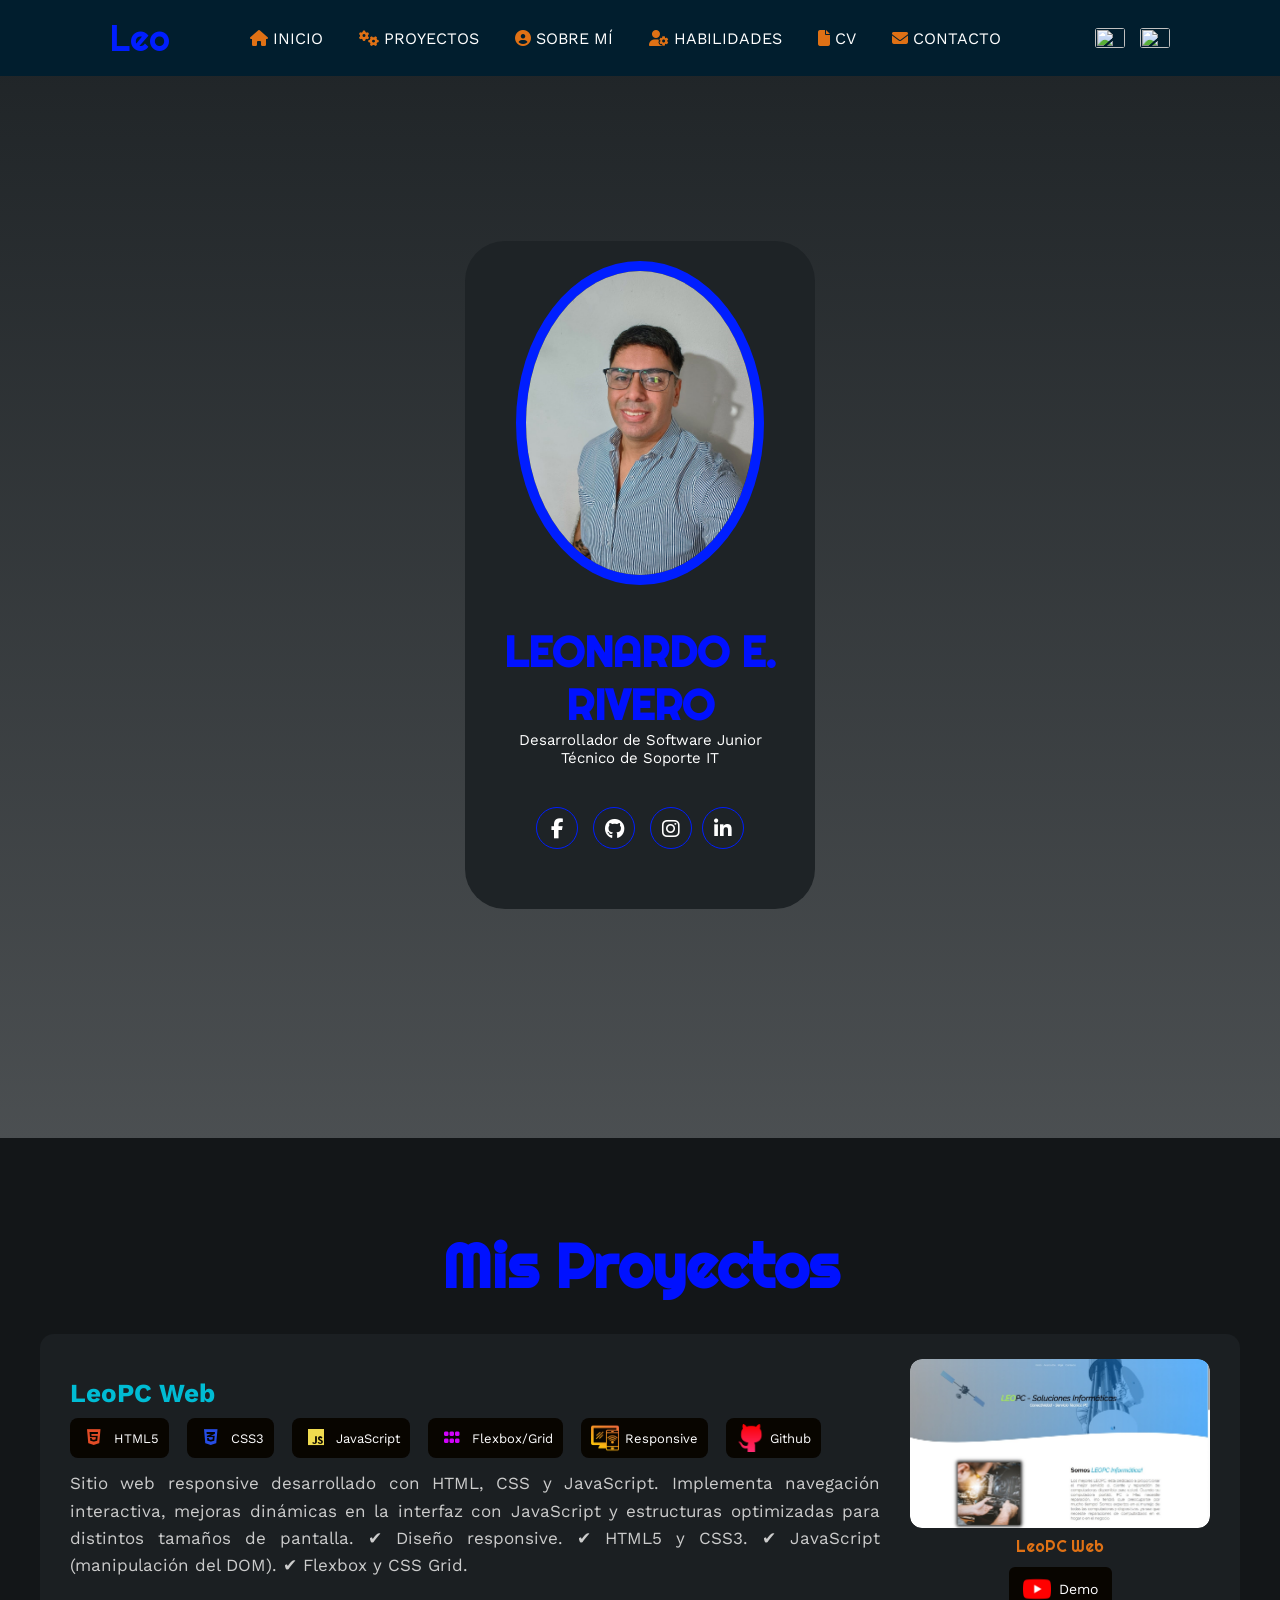
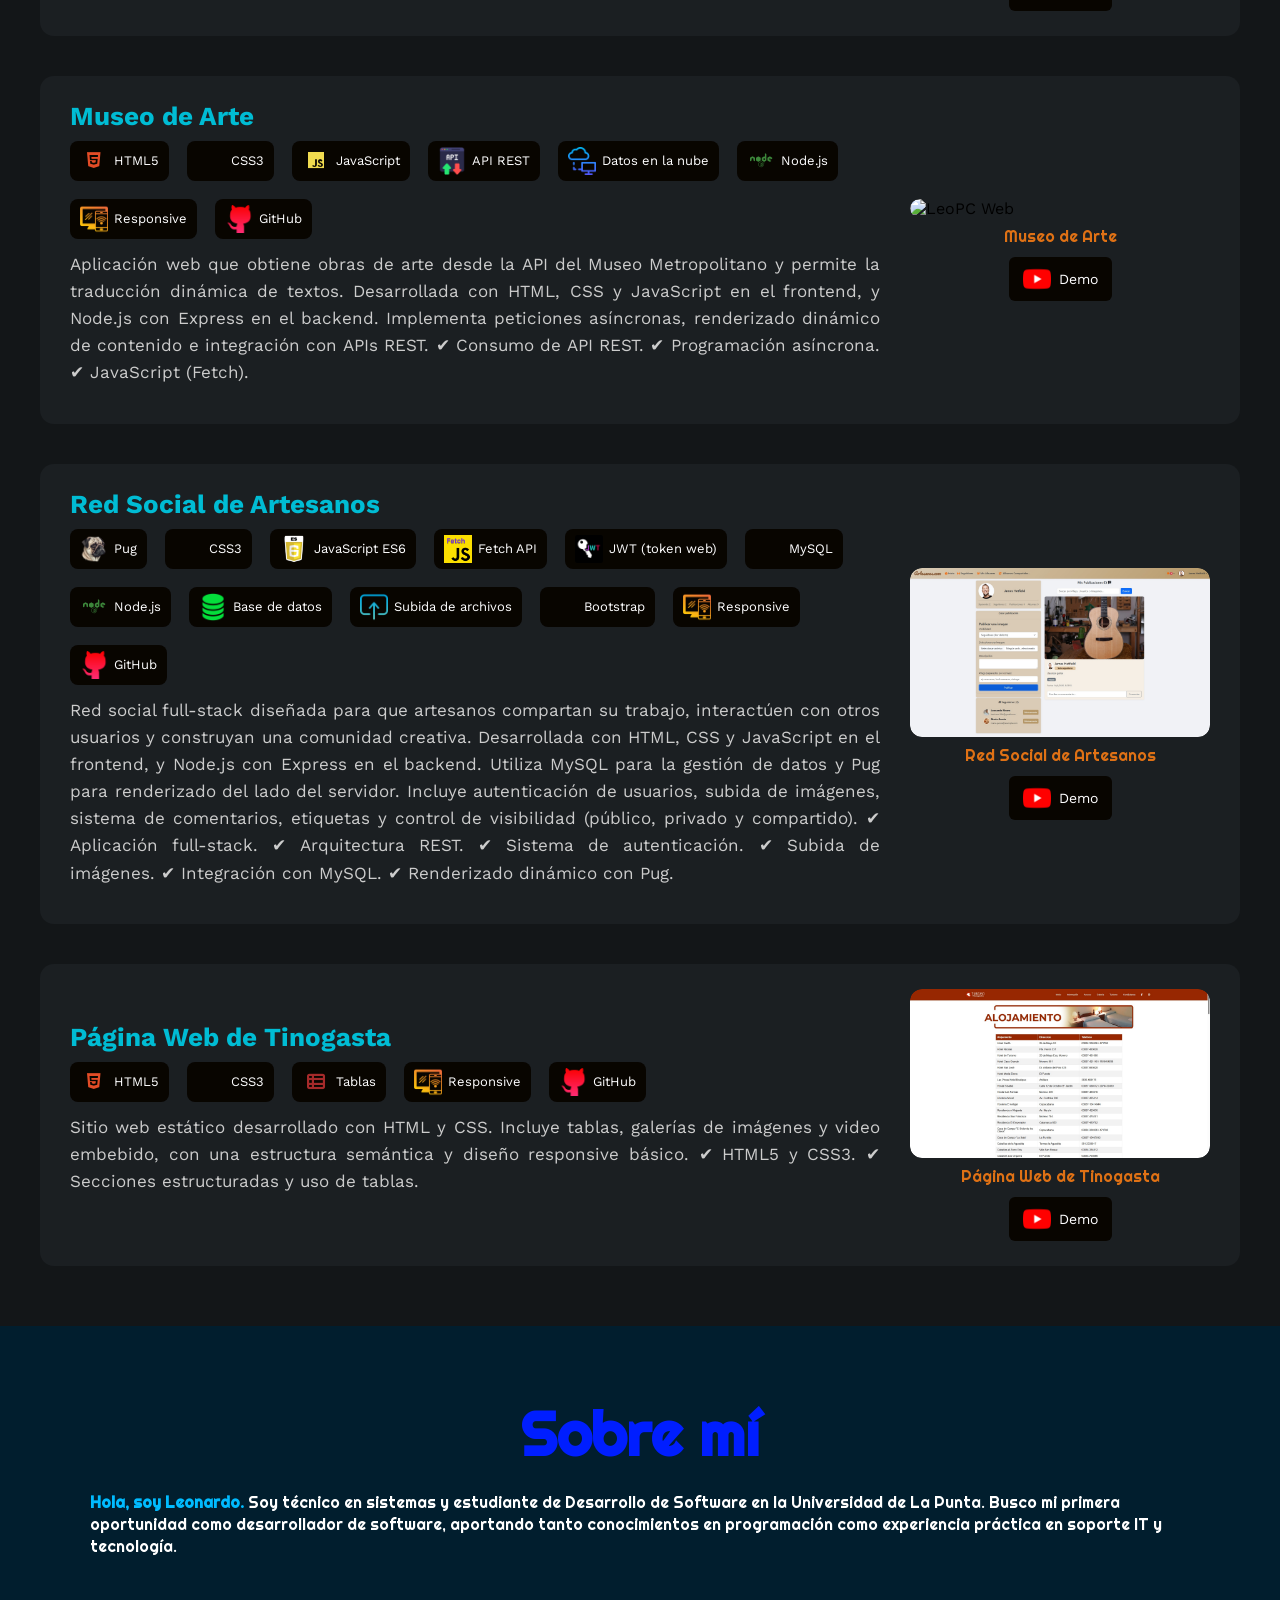
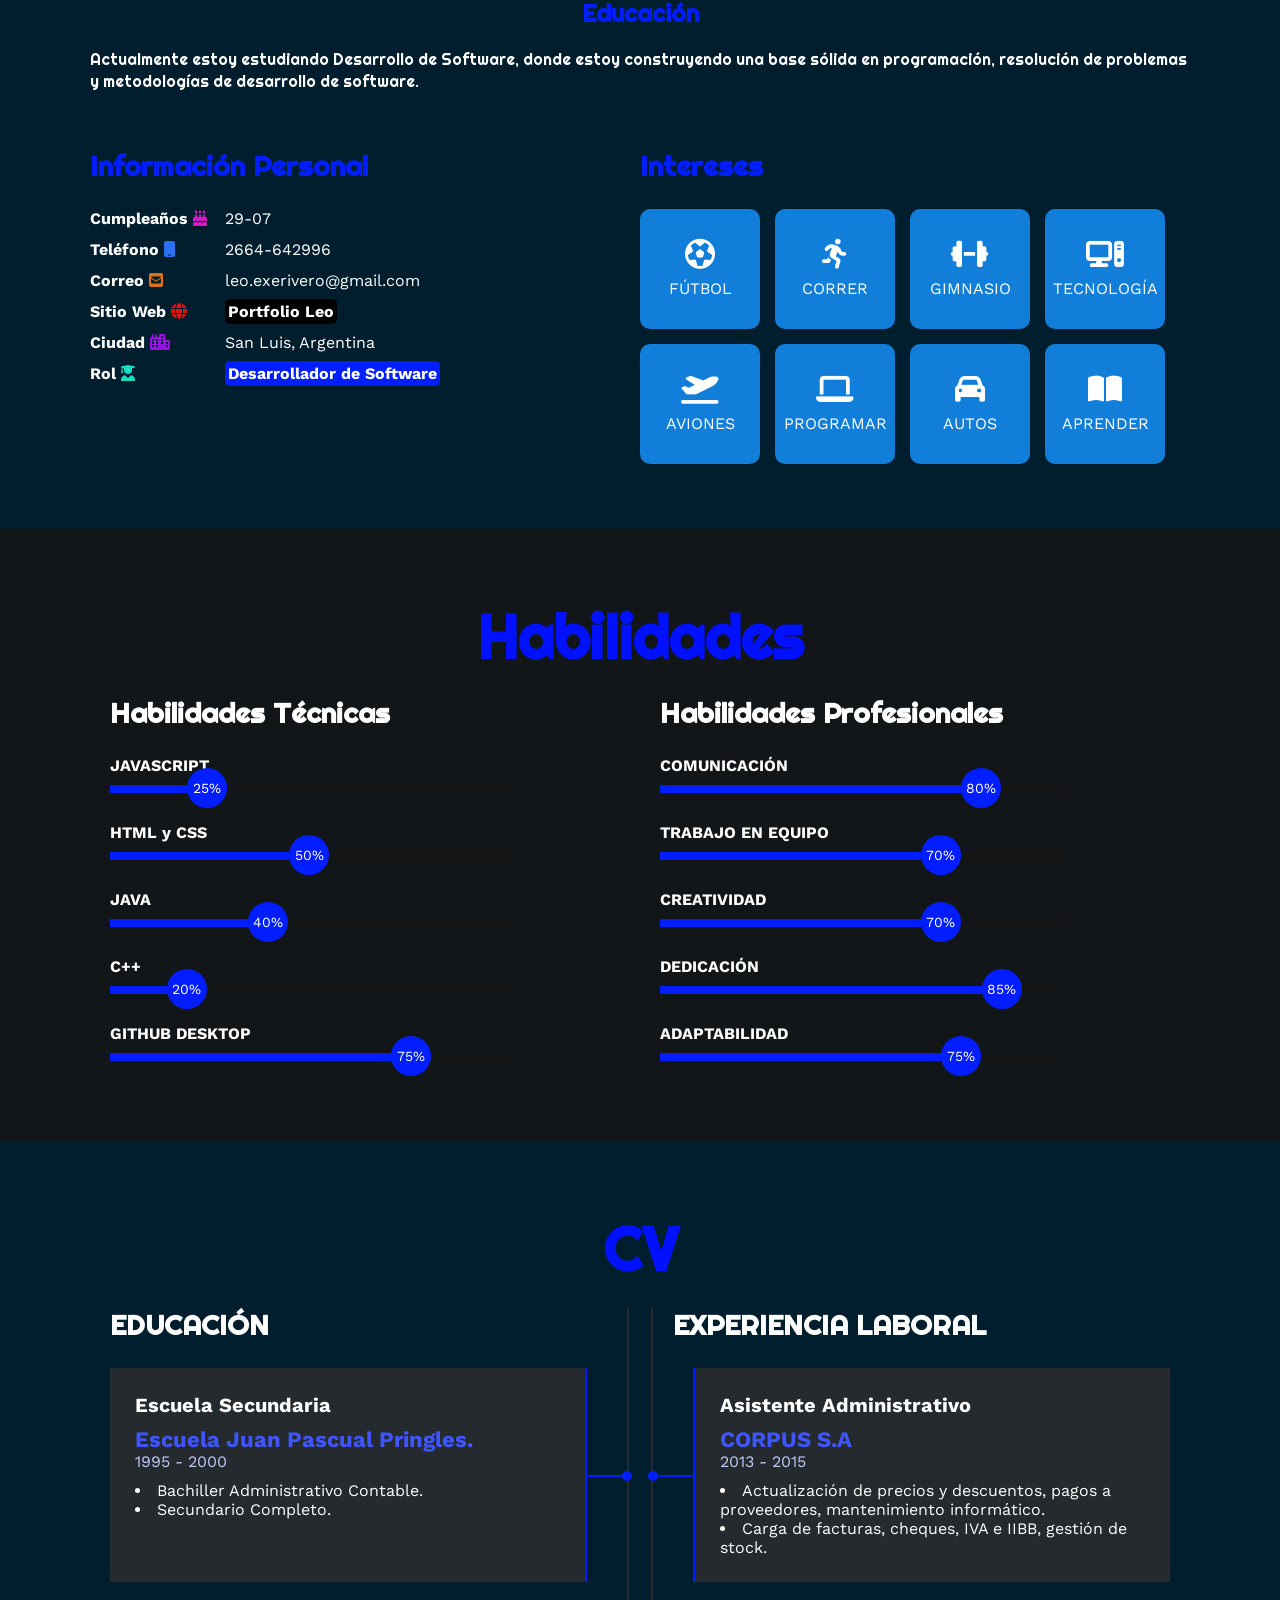
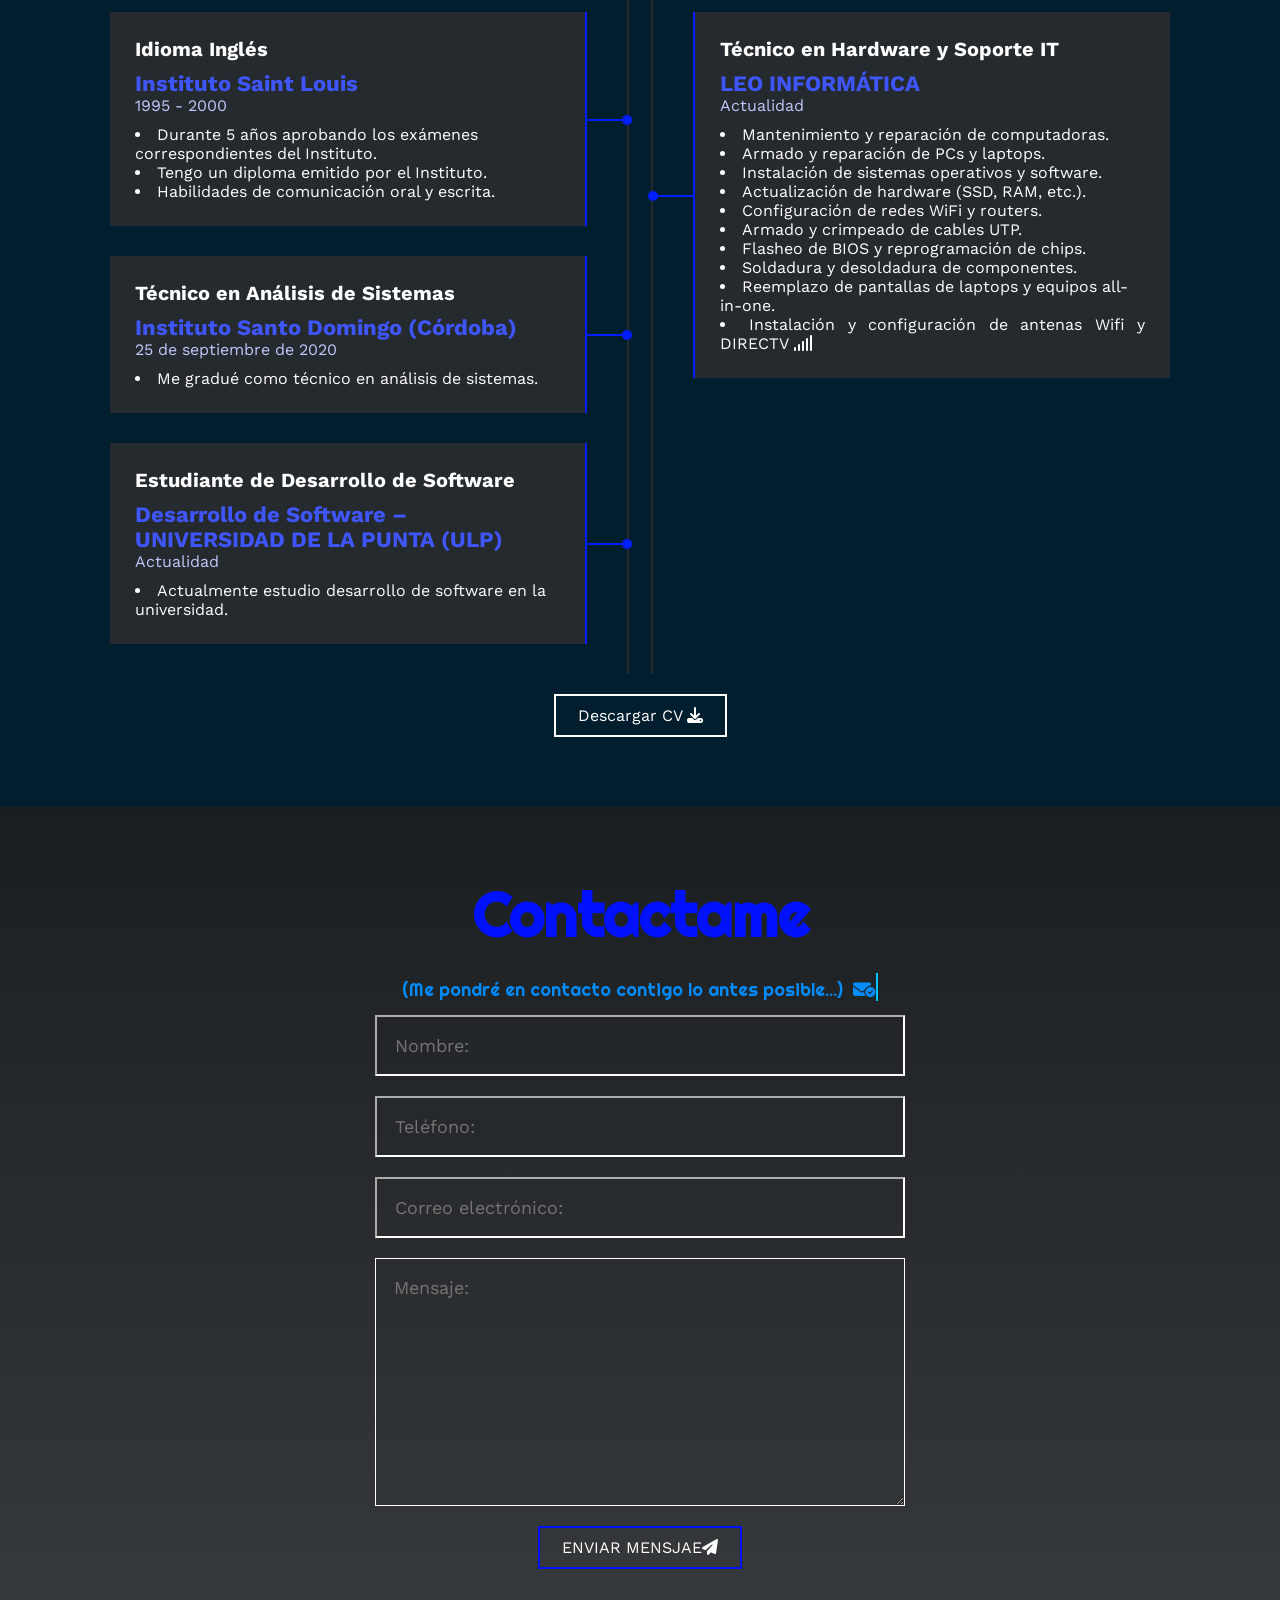
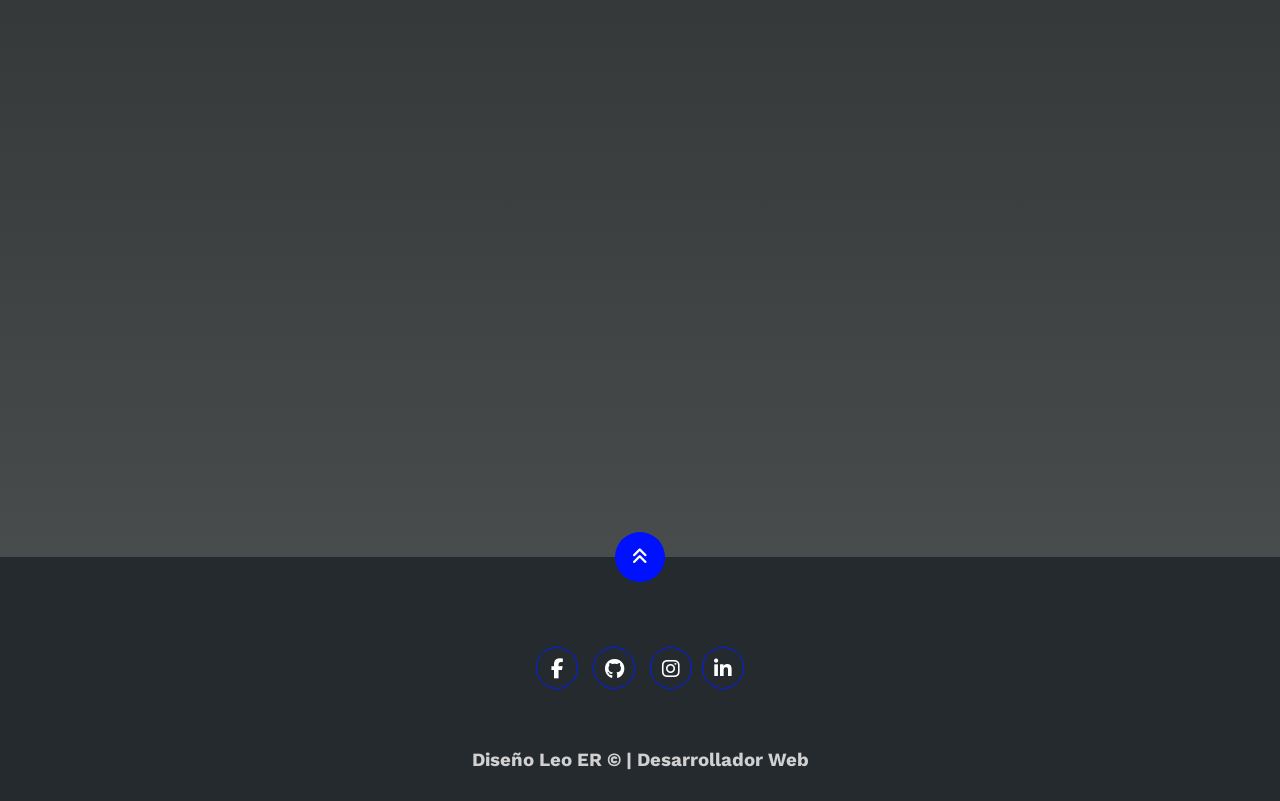
==== commit f3f51633: "commit" ====
--- a/index-es.html
+++ b/index-es.html
@@ -144,20 +144,30 @@
                         </p>
                     </div>
 
-                    <div class="proyecto-img">
-                        <img src="img/p1.jpg" alt="LeoPC Web">
-
-                        <a href="https://leorivero24.github.io/Web1/" target="_blank" class="ver-proyecto">
-                            Ver proyecto
-                        </a>
-                    </div>
-
-                    <div class="demo">
-                        <a href="https://youtube.com/tu-video" target="_blank" class="btn-demo">
-                            <img src="img/youtube.png" alt="YouTube">
-                            Demo
-                        </a>
-                    </div>
+
+                    <div class="proyecto-media">
+
+                        <div class="proyecto-img">
+                            <img src="img/p1.jpg" alt="LeoPC Web">
+
+                            <a href="https://leorivero24.github.io/Web1/" target="_blank" class="ver-proyecto">
+                                Ver proyecto
+                            </a>
+                        </div>
+
+                        <div class="img-info">
+                            LeoPC Web
+                        </div>
+
+                        <div class="demo">
+                            <a href="https://youtube.com/tu-video" target="_blank" class="btn-demo">
+                                <img src="img/youtube.png" alt="YouTube">
+                                Demo
+                            </a>
+                        </div>
+
+                    </div>
+
                 </div>
 
 
@@ -230,19 +240,31 @@
 
                     </div>
 
-                    <div class="proyecto-img">
-                        <img src="img/p2.jpg" alt="Museum Art">
-
-                        <a href="https://web2-leorivero24.vercel.app/" target="_blank" class="ver-proyecto">
-                            Ver proyecto
-                        </a>
-                    </div>
-
-                    <div class="demo">
-                        <a href="https://youtube.com/tu-video" target="_blank" class="btn-demo">
-                            <img src="img/youtube.png" alt="YouTube">
-                            Demo
-                        </a>
+
+
+
+
+                    <div class="proyecto-media">
+
+                        <div class="proyecto-img">
+                            <img src="img/p2.jpg" alt="LeoPC Web">
+
+                            <a href="https://web2-leorivero24.vercel.app/" target="_blank" class="ver-proyecto">
+                                Ver proyecto
+                            </a>
+                        </div>
+
+                        <div class="img-info">
+                            Museo de Arte
+                        </div>
+
+                        <div class="demo">
+                            <a href="https://youtube.com/tu-video" target="_blank" class="btn-demo">
+                                <img src="img/youtube.png" alt="YouTube">
+                                Demo
+                            </a>
+                        </div>
+
                     </div>
                 </div>
 
@@ -299,20 +321,32 @@
                         </p>
                     </div>
 
-                    <div class="proyecto-img">
-                        <img src="img/p5.jpg" alt="Hotel Web">
-
-                        <a href="" target="_blank" class="ver-proyecto">
-                            Ver proyecto
-                        </a>
-                    </div>
-
-                    <div class="demo">
-                        <a href="https://youtube.com/tu-video" target="_blank" class="btn-demo">
-                            <img src="img/youtube.png" alt="YouTube">
-                            Demo
-                        </a>
-                    </div>
+
+                    <div class="proyecto-media">
+
+                        <div class="proyecto-img">
+                            <img src="img/p5.jpg" alt="LeoPC Web">
+
+                            <a href="" target="_blank" class="ver-proyecto">
+                                Ver proyecto
+                            </a>
+                        </div>
+
+                        <div class="img-info">
+                            Red Social de Artesanos
+                        </div>
+
+                        <div class="demo">
+                            <a href="https://youtube.com/tu-video" target="_blank" class="btn-demo">
+                                <img src="img/youtube.png" alt="YouTube">
+                                Demo
+                            </a>
+                        </div>
+
+                    </div>
+
+
+
                 </div>
 
                 <div class="proyecto">
@@ -321,7 +355,7 @@
                     <div class="info">
                         <h3>
                             <a href="https://leorivero24.github.io/Alojamiento/" target="_blank">
-                                Web de Tinogasta
+                                Página Web de Tinogasta
                             </a>
                         </h3>
 
@@ -363,20 +397,34 @@
                         </p>
                     </div>
 
-                    <div class="proyecto-img">
-                        <img src="img/p4.jpg" alt="Hotel Web">
-
-                        <a href="https://leorivero24.github.io/Alojamiento/" target="_blank" class="ver-proyecto">
-                            Ver proyecto
-                        </a>
-                    </div>
-
-                    <div class="demo">
-                        <a href="https://youtube.com/tu-video" target="_blank" class="btn-demo">
-                            <img src="img/youtube.png" alt="YouTube">
-                            Demo
-                        </a>
-                    </div>
+           
+
+                    <div class="proyecto-media">
+
+                        <div class="proyecto-img">
+                            <img src="img/p4.jpg" alt="Hotel Web">
+
+                            <a href="" target="_blank" class="ver-proyecto">
+                                Ver proyecto
+                            </a>
+                        </div>
+
+                        <div class="img-info">
+                            Página Web de Tinogasta
+                        </div>
+
+                        <div class="demo">
+                            <a href="https://youtube.com/tu-video" target="_blank" class="btn-demo">
+                                <img src="img/youtube.png" alt="YouTube">
+                                Demo
+                            </a>
+                        </div>
+
+                    </div>
+
+
+
+
                 </div>
 
             </div>
--- a/estilos.css
+++ b/estilos.css
@@ -135,6 +135,8 @@
     color: #001eff;
 }
 
+
+
 /*SOBRE MI*/
 .sobremi {
     background-color: #011e2e;
@@ -698,8 +700,6 @@
 
 
 
-
-
 .portfolio {
     padding: 60px 20px;
     background: #131618;
@@ -777,6 +777,31 @@
     /* margin-bottom: 10px; */
 
 }
+
+
+
+.proyecto-img{
+    width: 300px;
+}
+
+.img-info{
+    width: 100%;
+    margin-top: 8px;
+    text-align: center;
+    color:  rgb(223, 113, 21);
+    font-family: 'Righteous';
+}
+
+
+.proyecto-media{
+    width: 300px;
+    display: flex;
+    flex-direction: column;
+    align-items: center;
+}
+
+
+
 
 .demo {
 
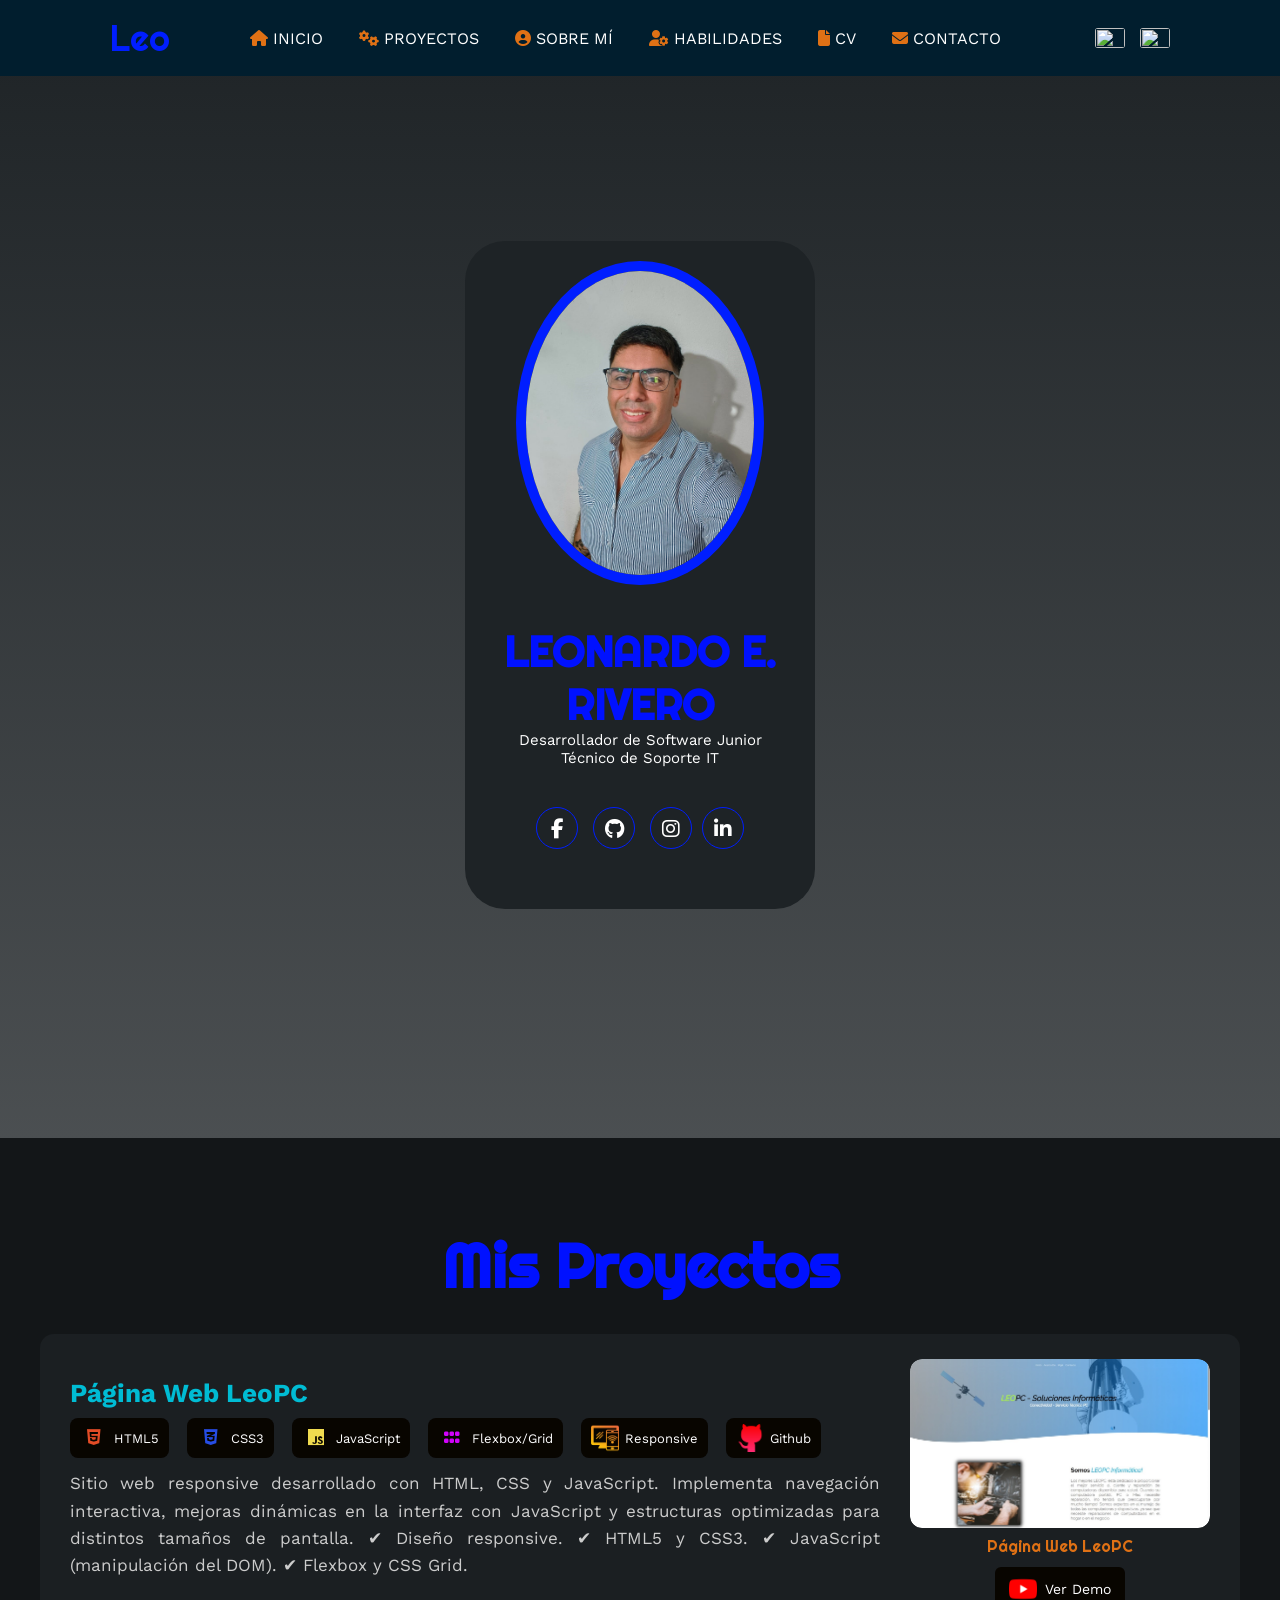
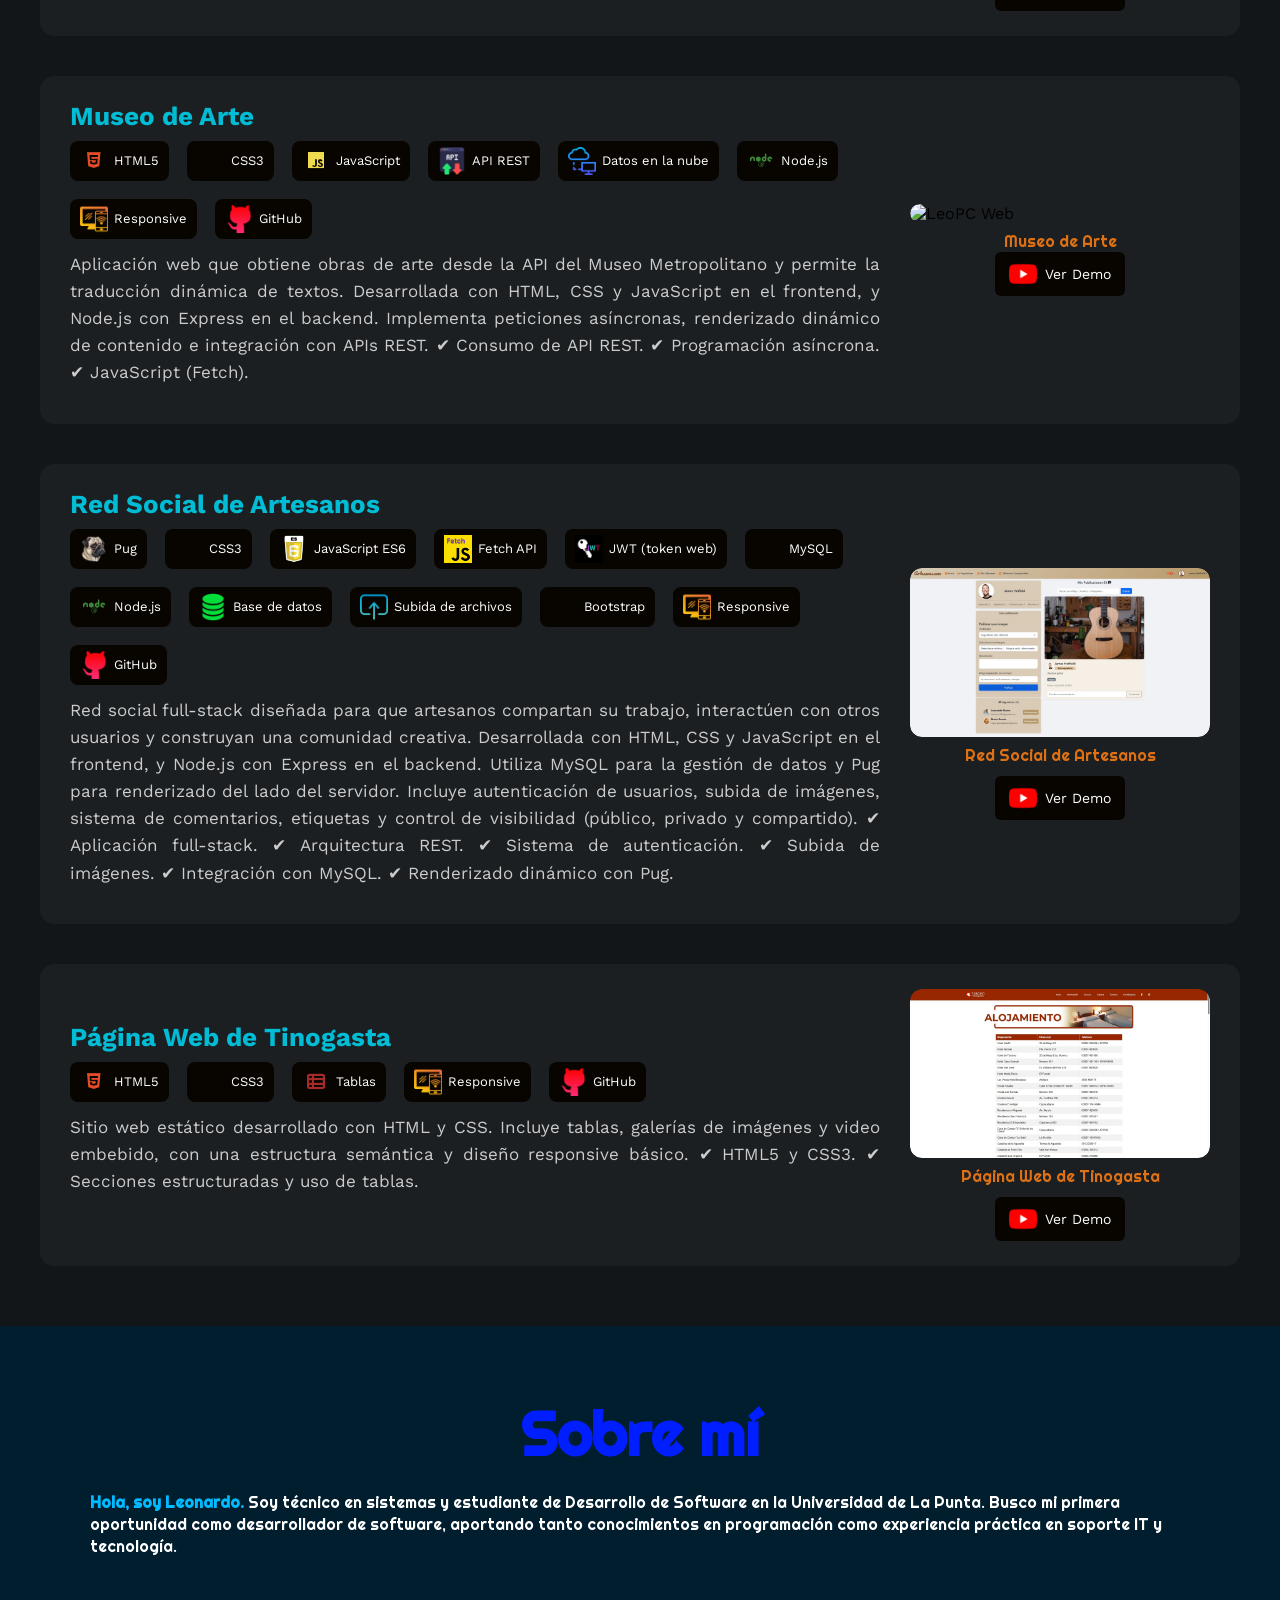
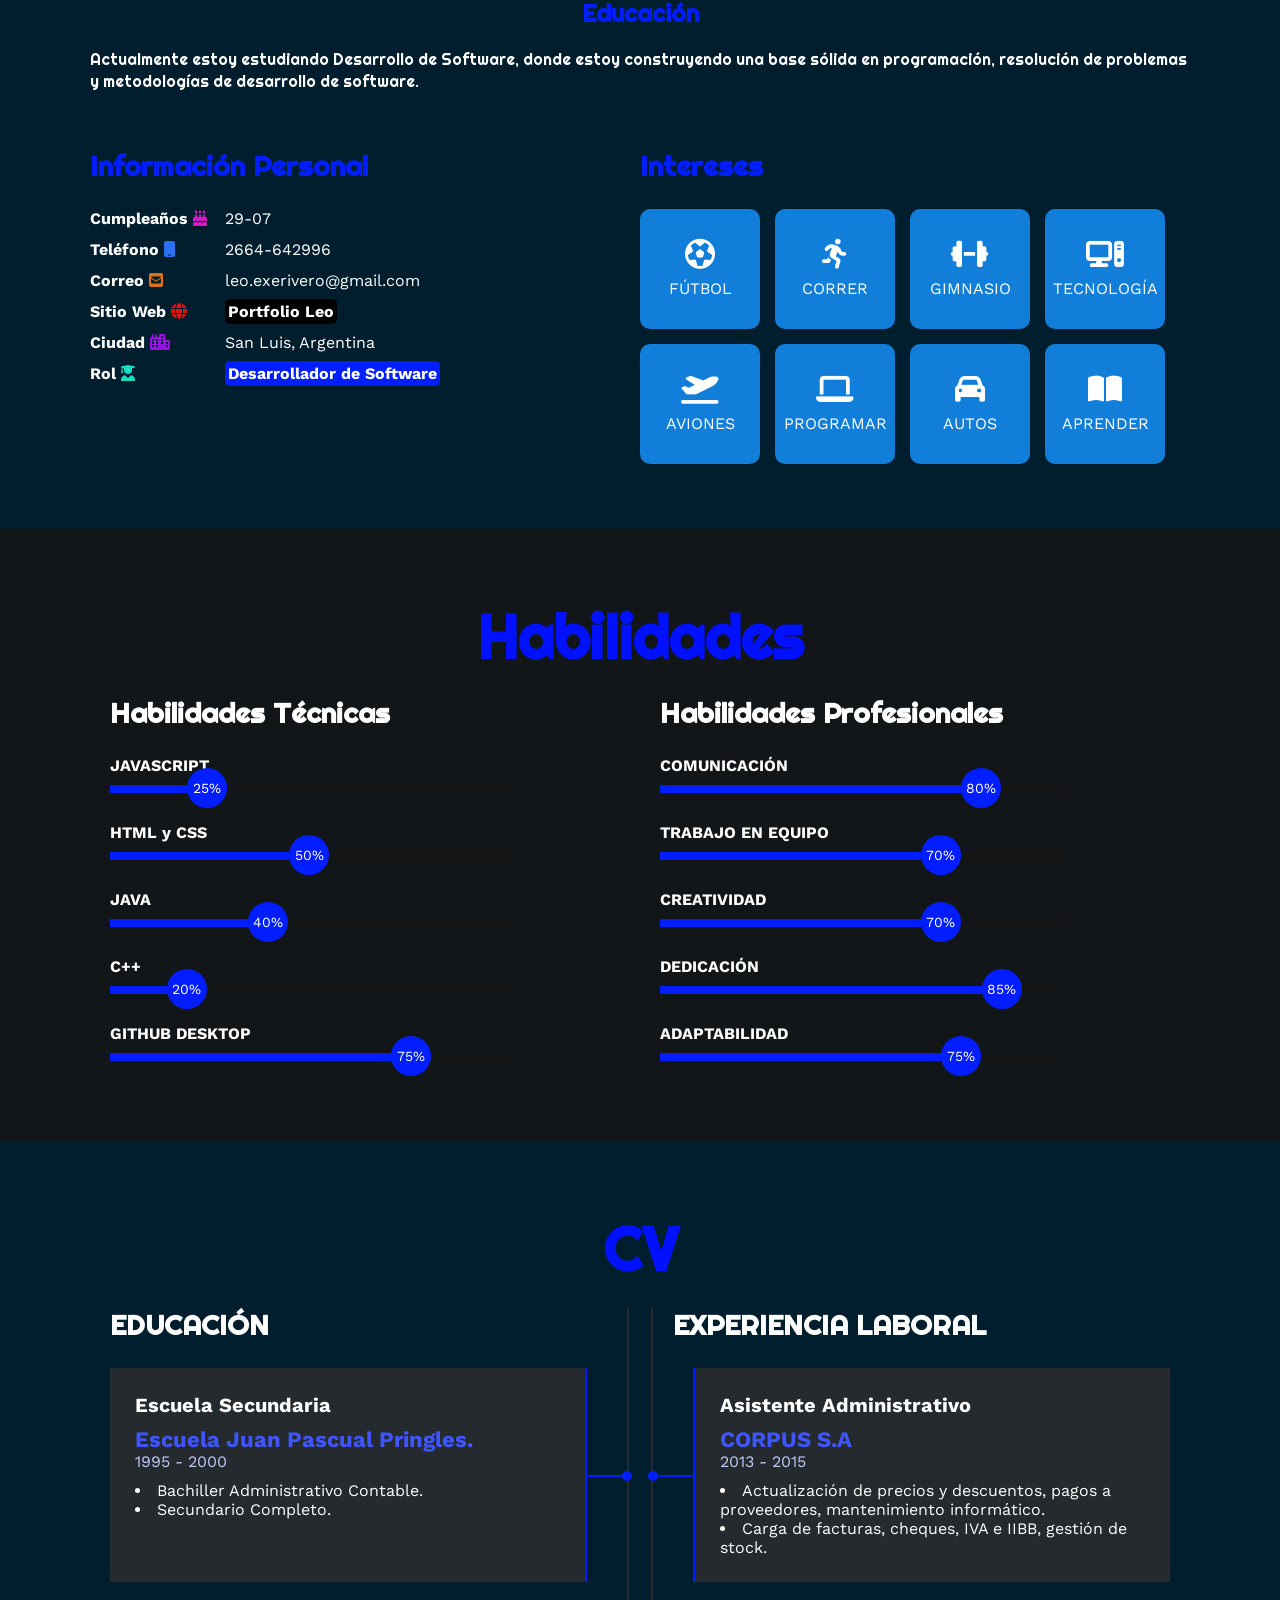
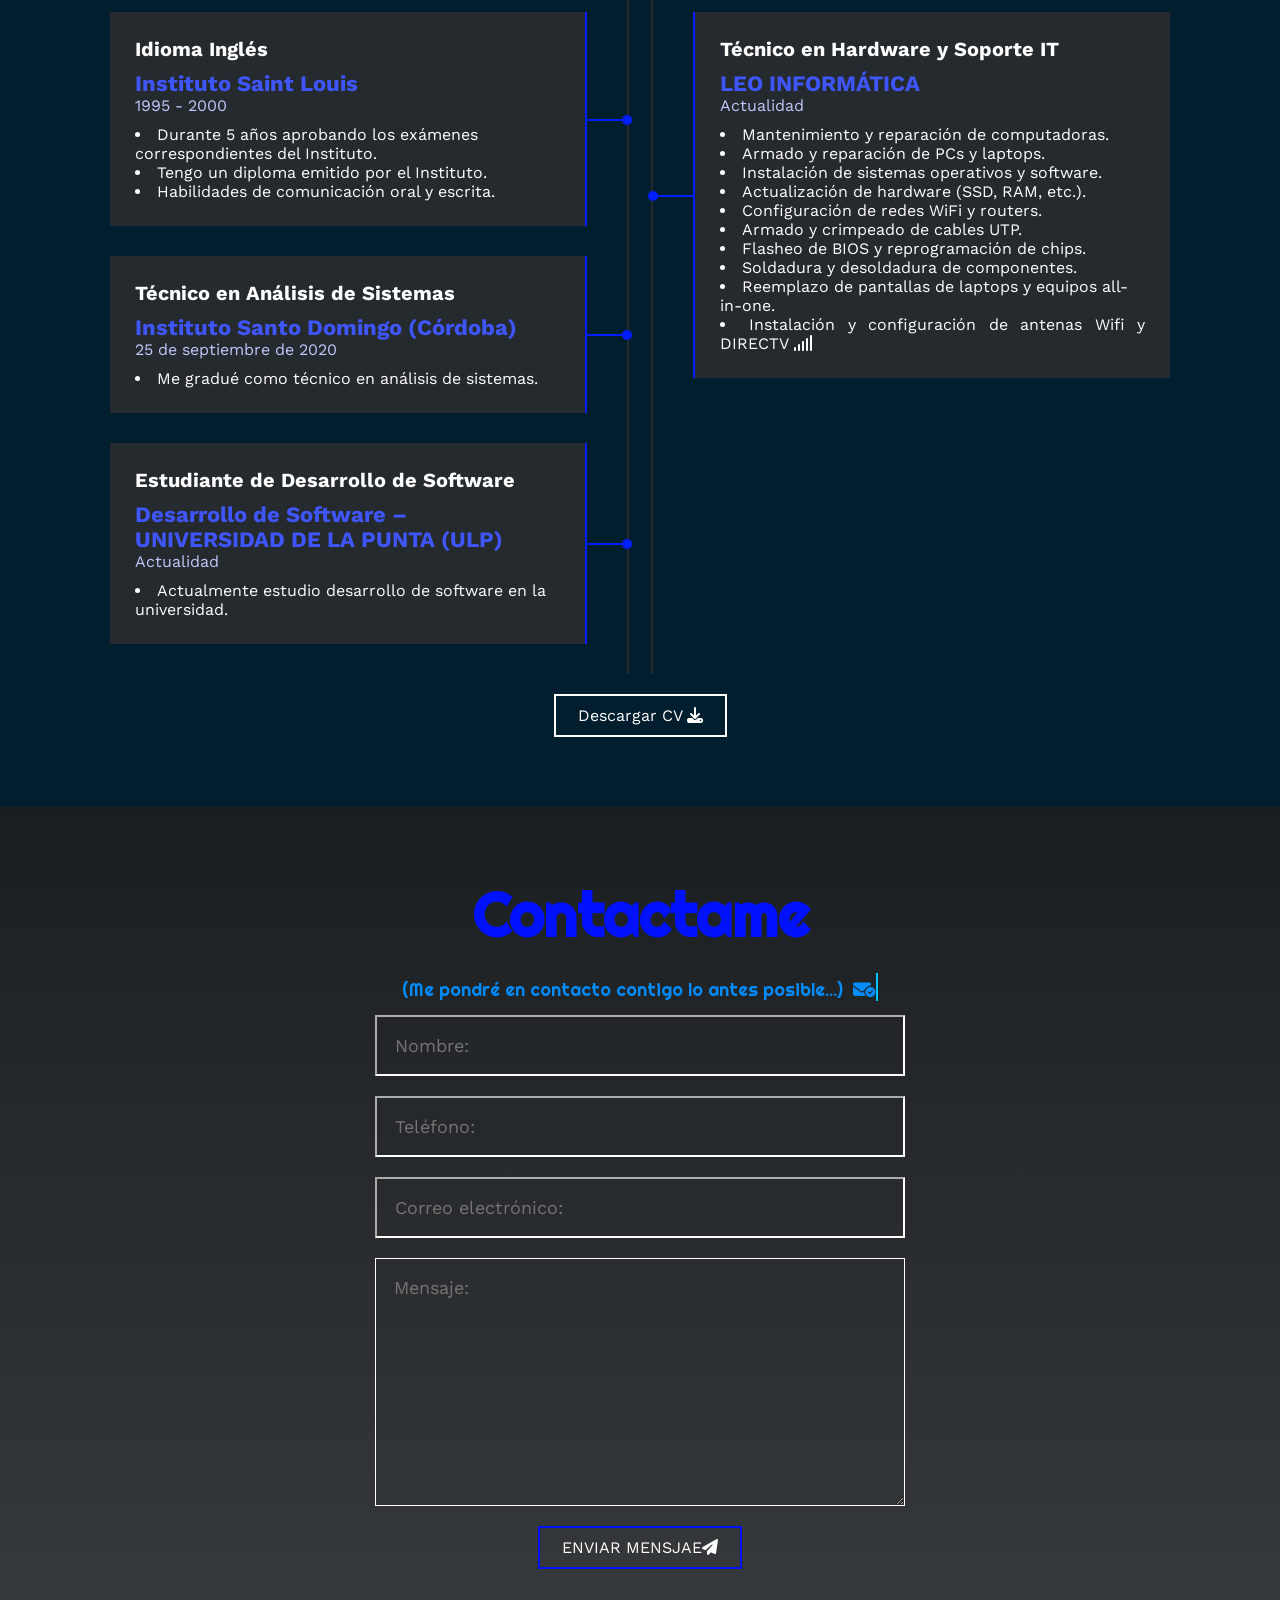
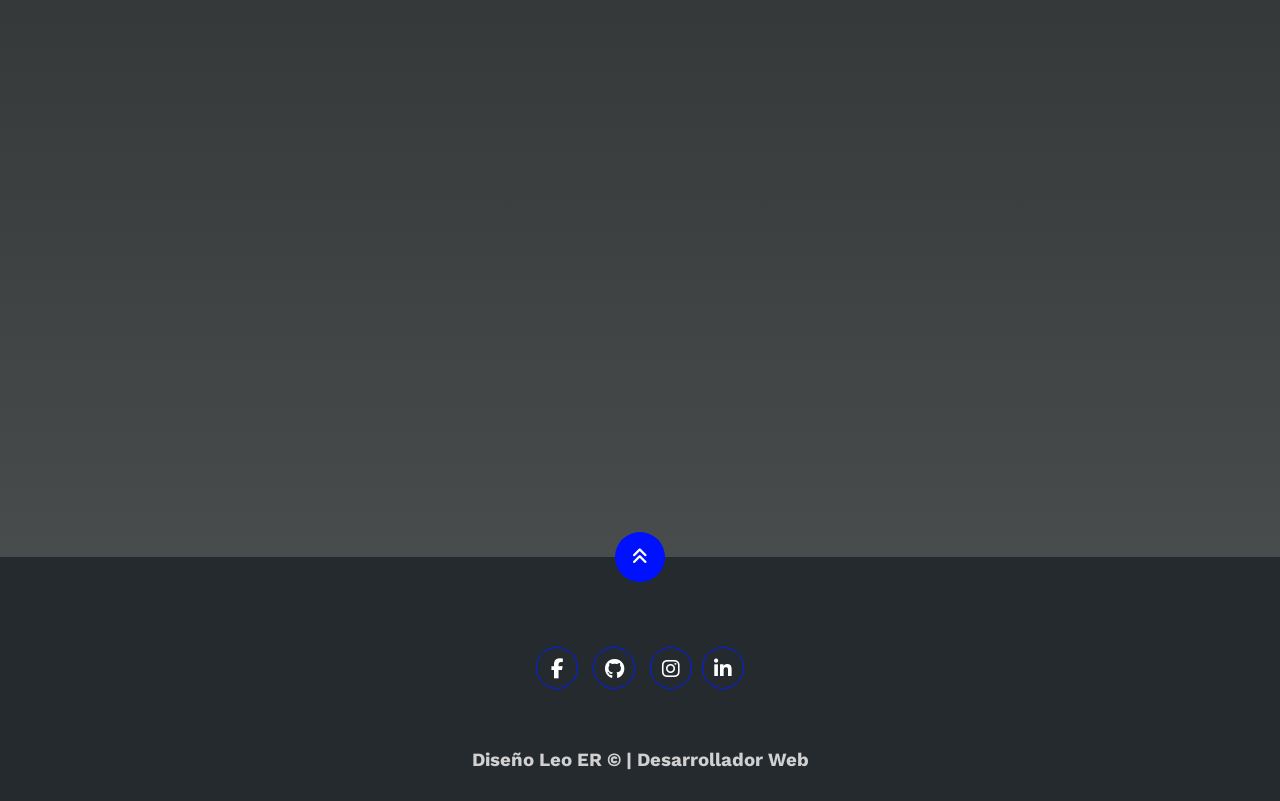
==== commit 0560339e: "commit" ====
--- a/index-es.html
+++ b/index-es.html
@@ -95,7 +95,7 @@
                     <div class="info">
                         <h3>
                             <a href="https://leorivero24.github.io/Web1/" target="_blank">
-                                LeoPC Web
+                                 Página Web LeoPC
                             </a>
                         </h3>
 
@@ -156,13 +156,13 @@
                         </div>
 
                         <div class="img-info">
-                            LeoPC Web
+                            Página Web LeoPC
                         </div>
 
                         <div class="demo">
                             <a href="https://youtube.com/tu-video" target="_blank" class="btn-demo">
                                 <img src="img/youtube.png" alt="YouTube">
-                                Demo
+                               Ver Demo
                             </a>
                         </div>
 
@@ -258,10 +258,10 @@
                             Museo de Arte
                         </div>
 
-                        <div class="demo">
+                        <div class="Ver Demo">
                             <a href="https://youtube.com/tu-video" target="_blank" class="btn-demo">
                                 <img src="img/youtube.png" alt="YouTube">
-                                Demo
+                                Ver Demo
                             </a>
                         </div>
 
@@ -339,7 +339,7 @@
                         <div class="demo">
                             <a href="https://youtube.com/tu-video" target="_blank" class="btn-demo">
                                 <img src="img/youtube.png" alt="YouTube">
-                                Demo
+                                Ver Demo
                             </a>
                         </div>
 
@@ -416,7 +416,7 @@
                         <div class="demo">
                             <a href="https://youtube.com/tu-video" target="_blank" class="btn-demo">
                                 <img src="img/youtube.png" alt="YouTube">
-                                Demo
+                                Ver Demo
                             </a>
                         </div>
 
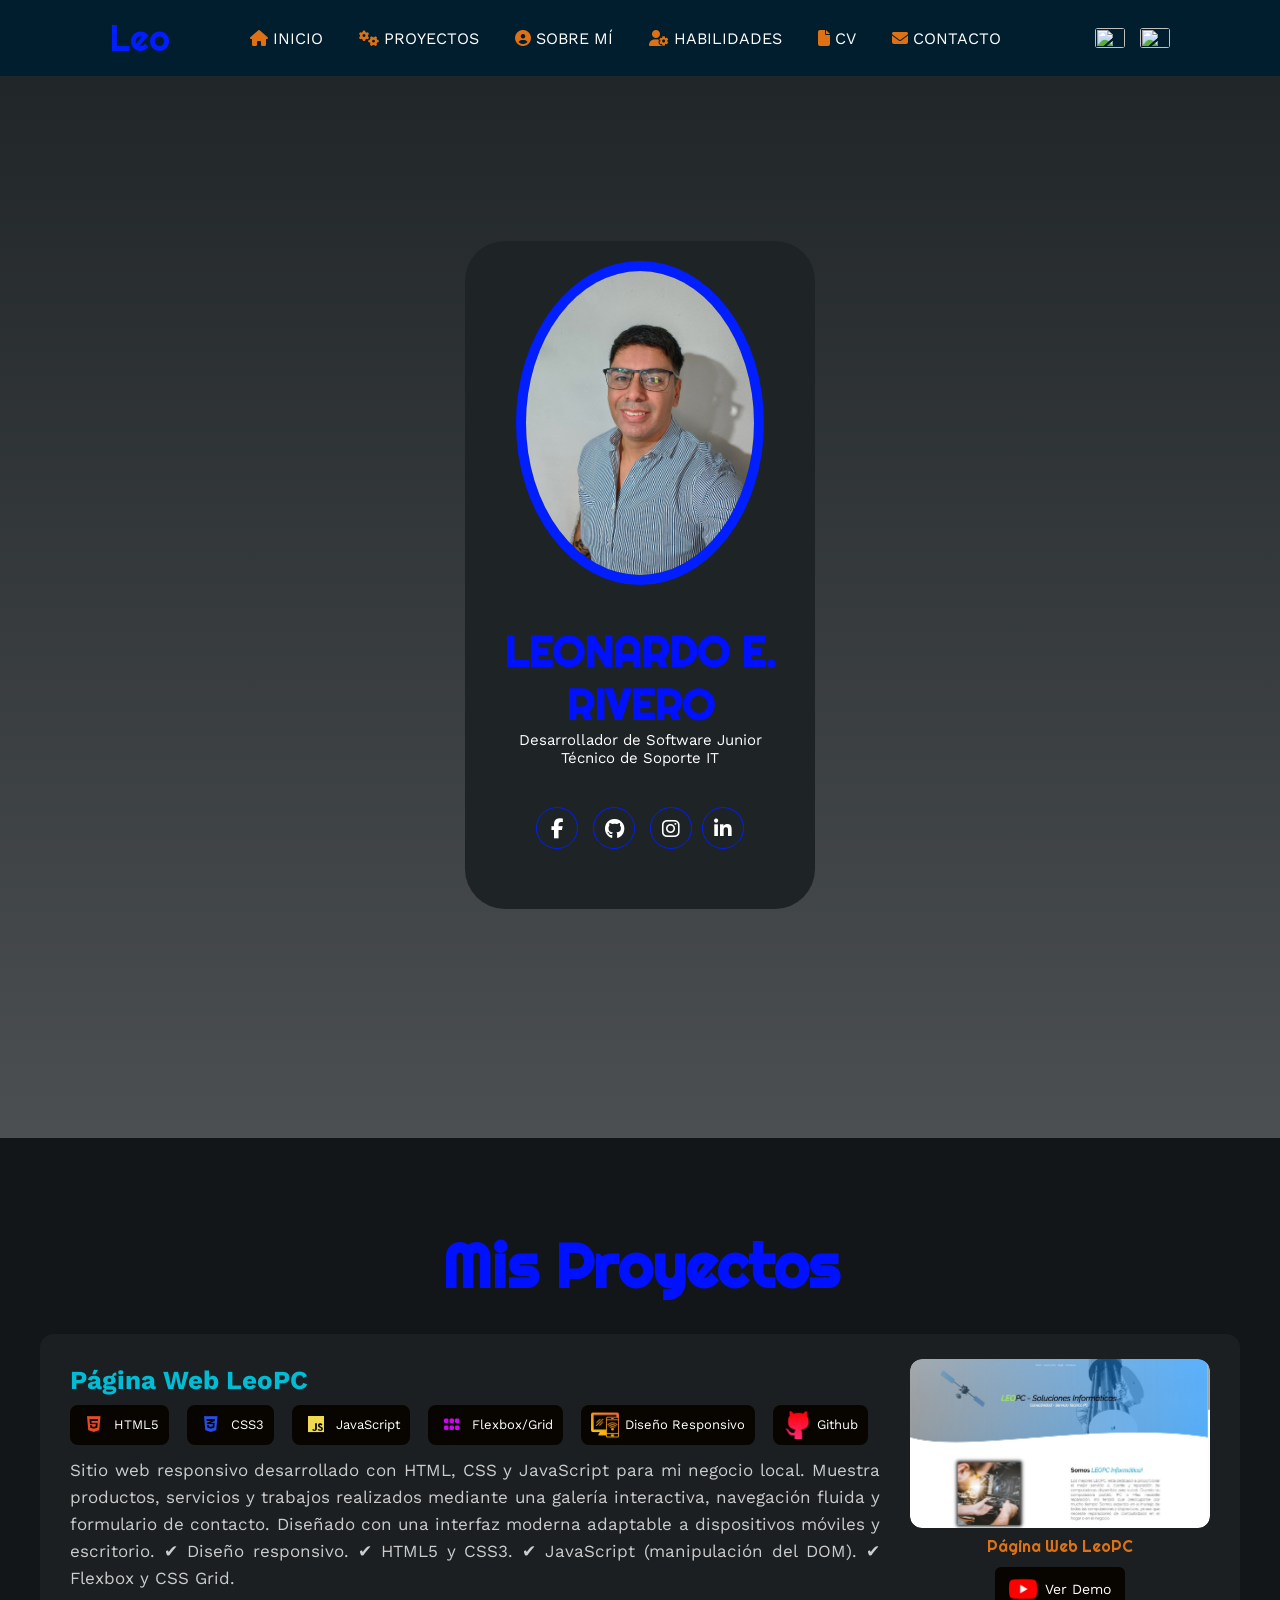
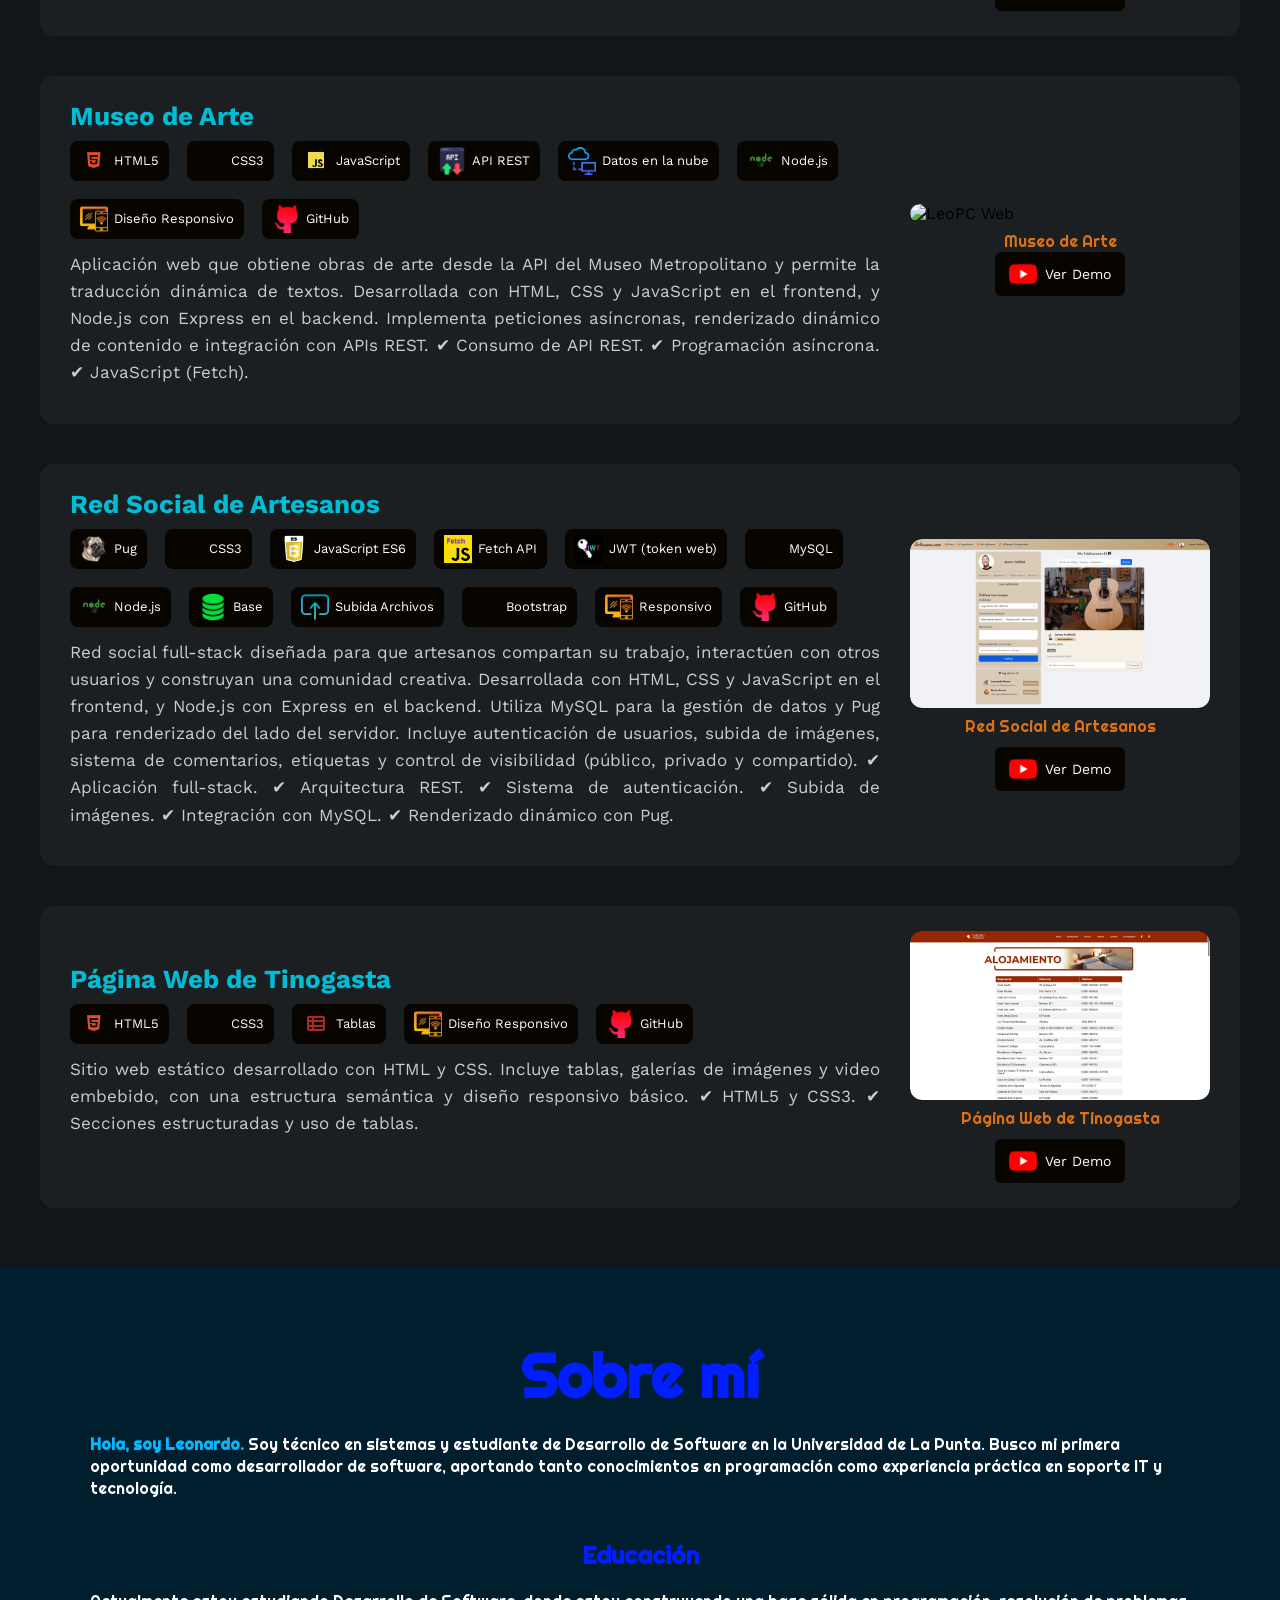
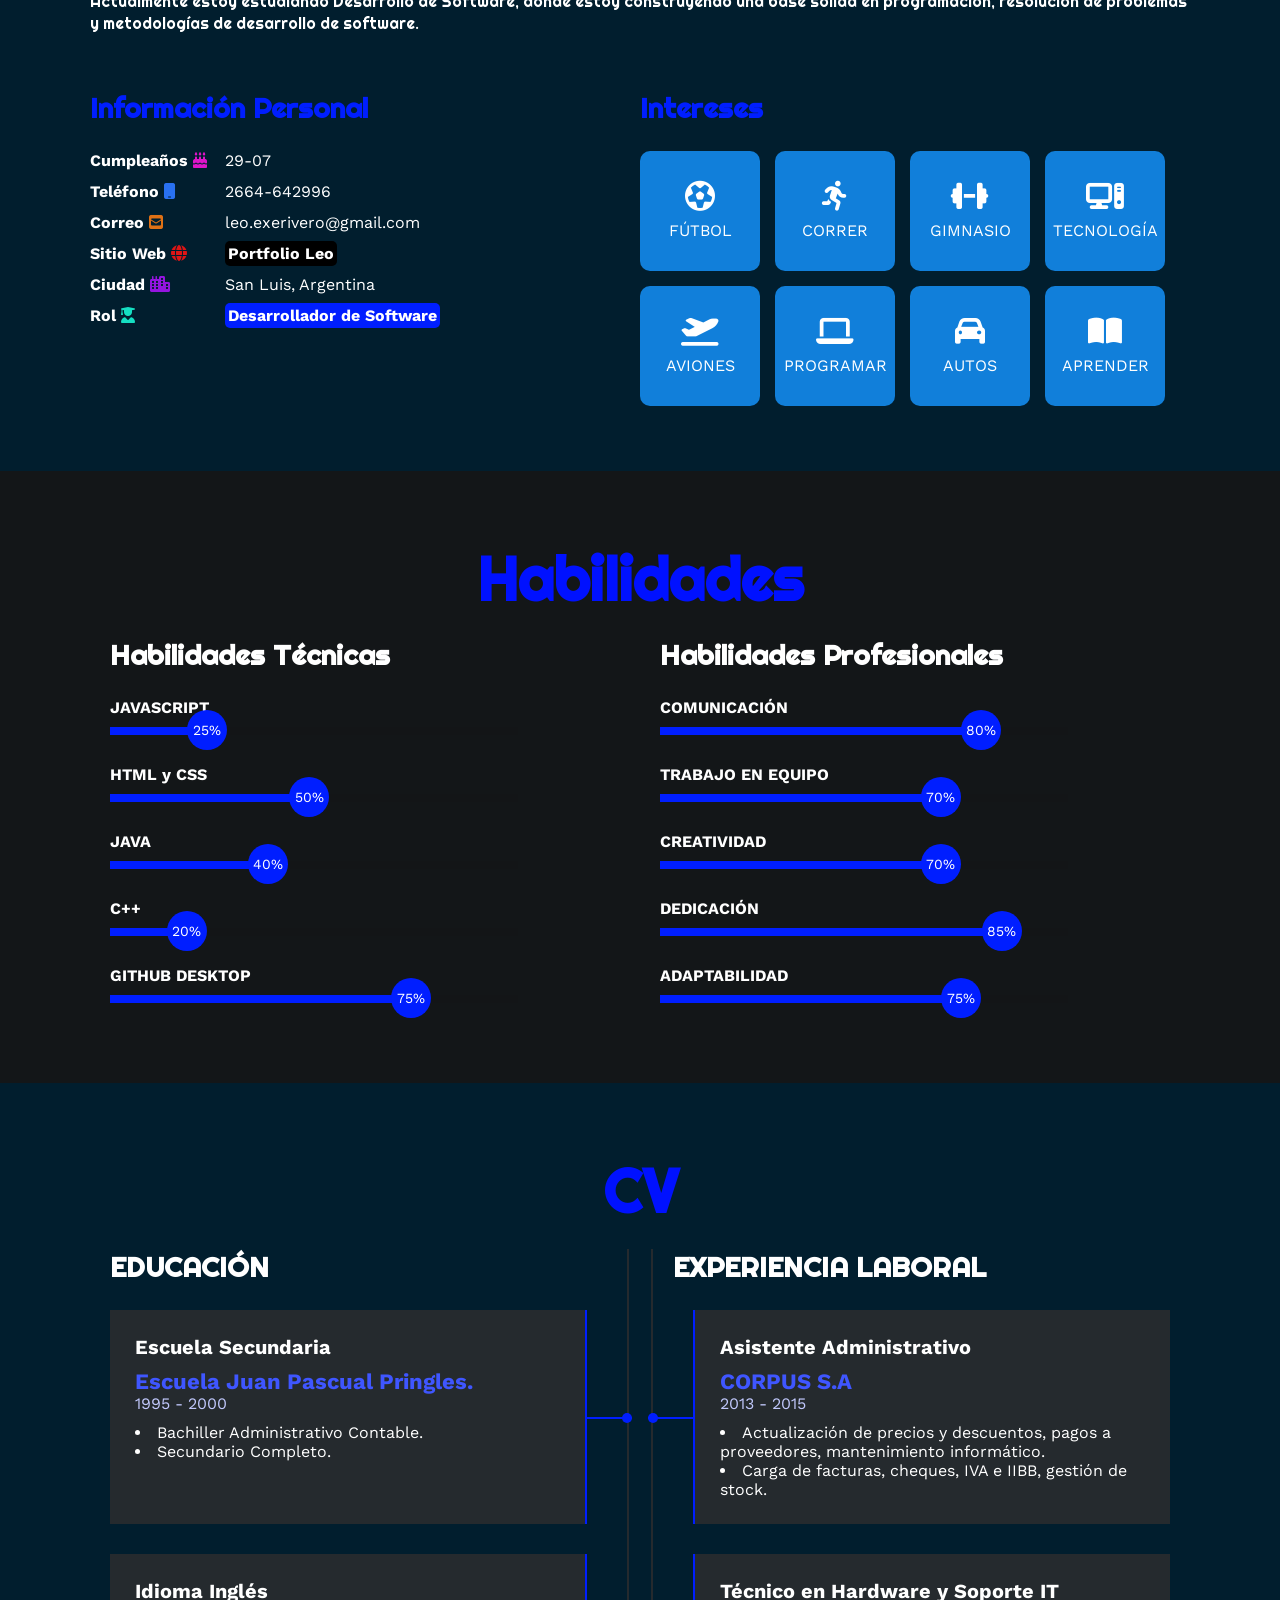
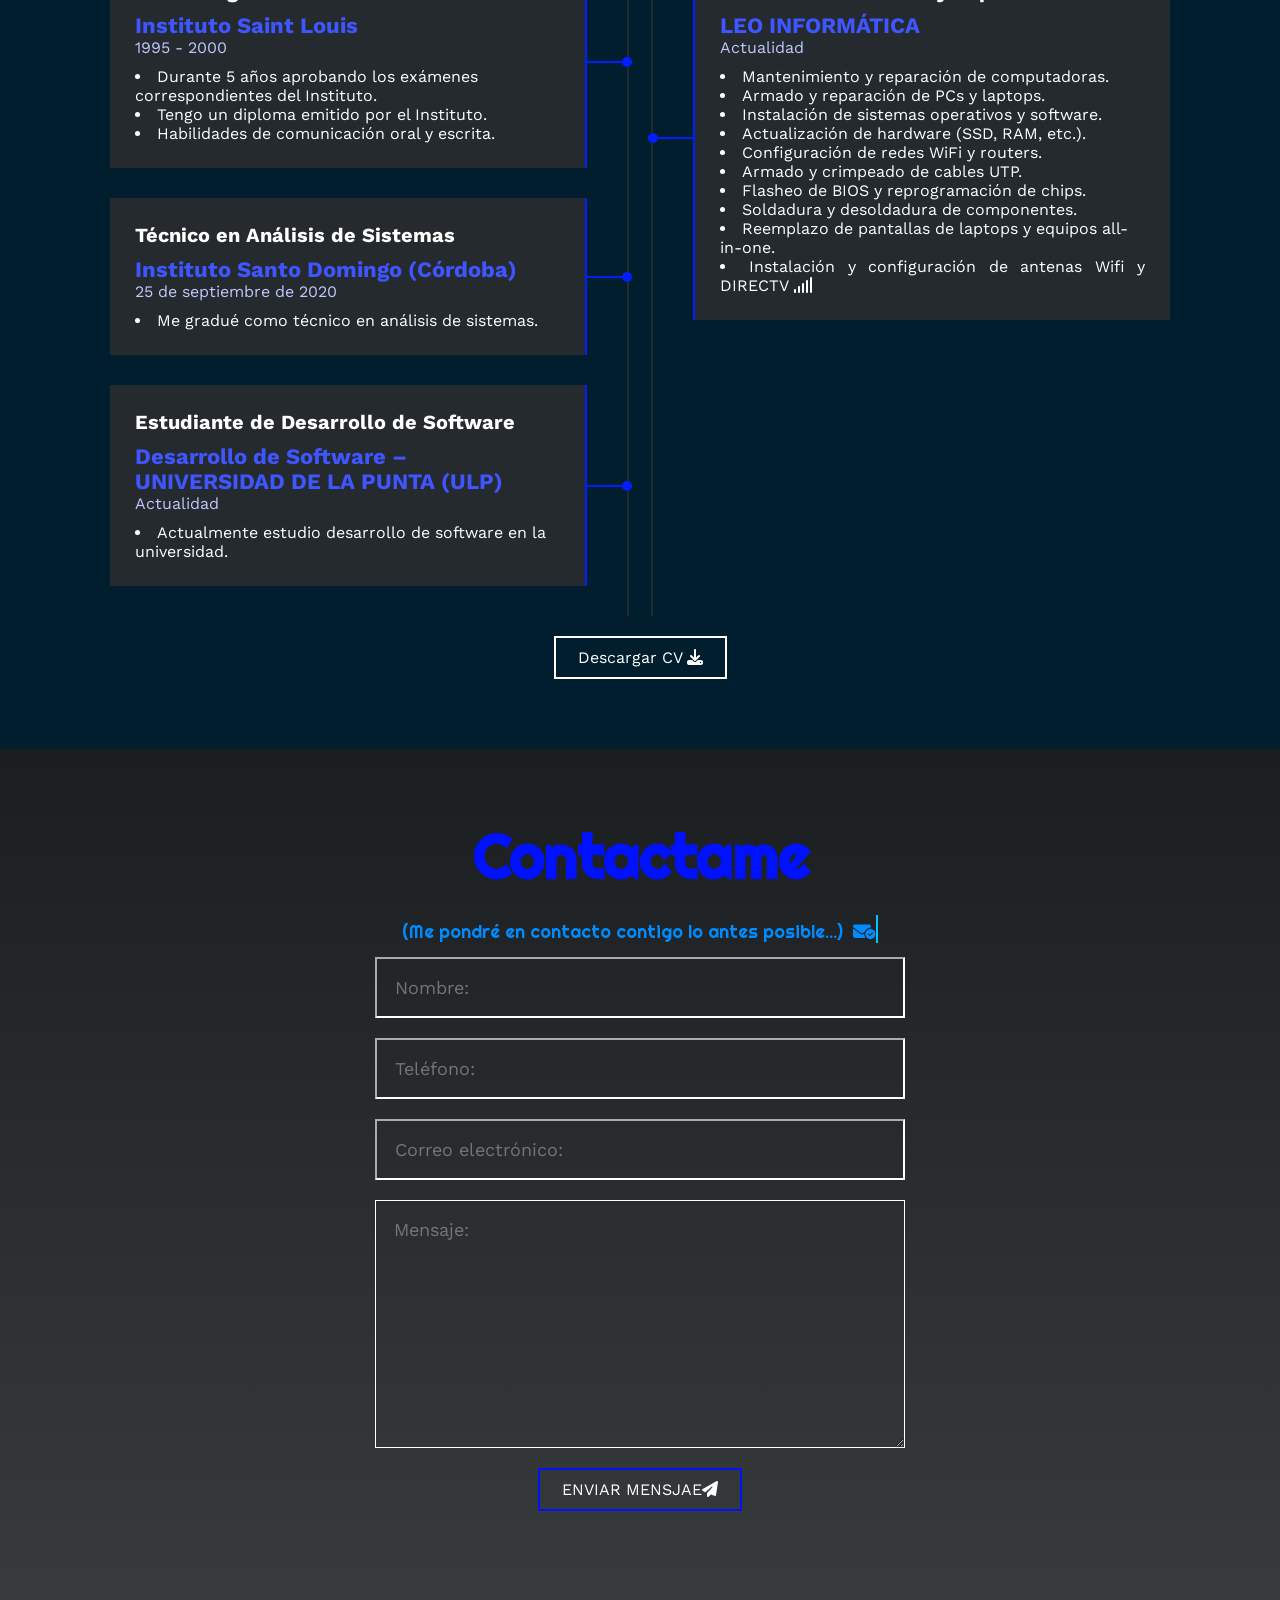
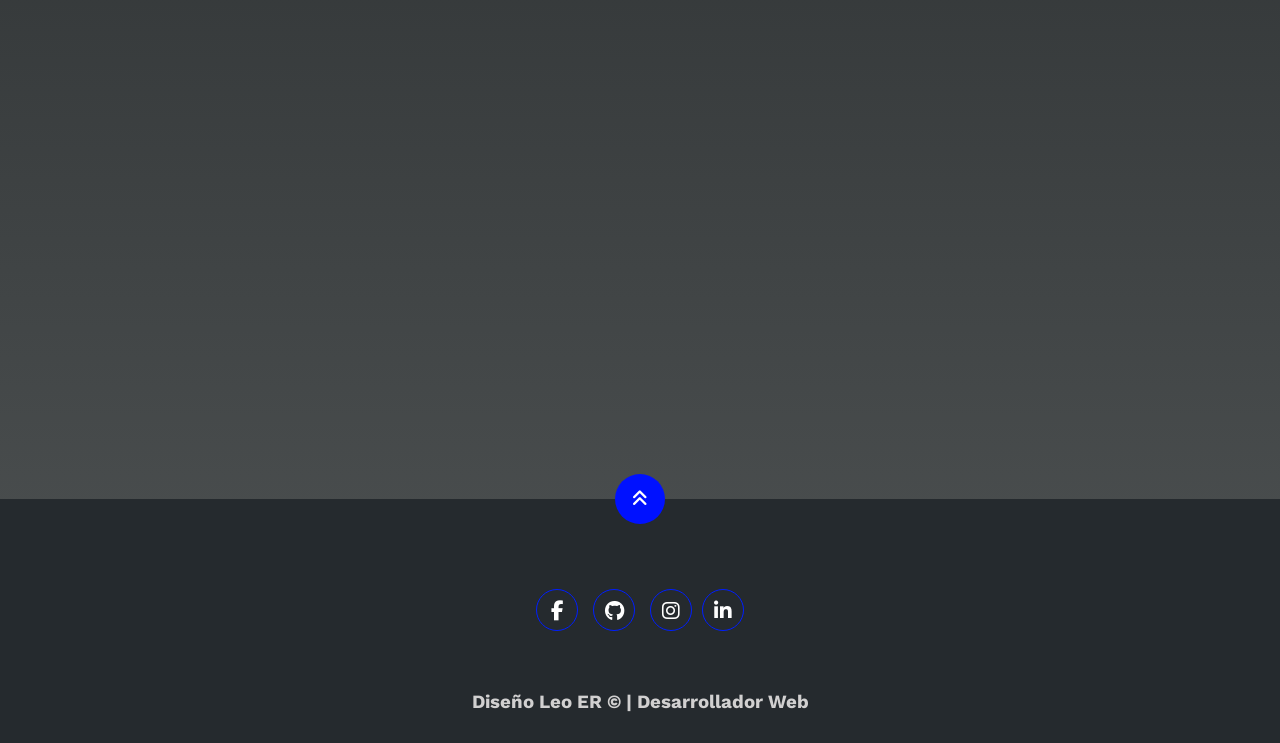
==== commit 898d4e21: "commit" ====
--- a/index-es.html
+++ b/index-es.html
@@ -95,7 +95,7 @@
                     <div class="info">
                         <h3>
                             <a href="https://leorivero24.github.io/Web1/" target="_blank">
-                                 Página Web LeoPC
+                                Página Web LeoPC
                             </a>
                         </h3>
 
@@ -123,7 +123,7 @@
 
                             <div class="tech">
                                 <img src="img/mobile-device.png" alt="">
-                                <span>Responsive</span>
+                                <span>Diseño Responsivo</span>
                             </div>
 
                             <a href="https://github.com/leorivero24/Web1.git" target="_blank" class="tech">
@@ -134,10 +134,11 @@
                         </div>
 
                         <p class="descripcion">
-                            Sitio web responsive desarrollado con HTML, CSS y JavaScript.
-                            Implementa navegación interactiva, mejoras dinámicas en la interfaz con JavaScript
-                            y estructuras optimizadas para distintos tamaños de pantalla.
-                            ✔ Diseño responsive.
+                            Sitio web responsivo desarrollado con HTML, CSS y JavaScript para mi negocio local.
+                            Muestra productos, servicios y trabajos realizados mediante una galería interactiva,
+                            navegación fluida y formulario de contacto.
+                            Diseñado con una interfaz moderna adaptable a dispositivos móviles y escritorio.
+                            ✔ Diseño responsivo.
                             ✔ HTML5 y CSS3.
                             ✔ JavaScript (manipulación del DOM).
                             ✔ Flexbox y CSS Grid.
@@ -162,7 +163,7 @@
                         <div class="demo">
                             <a href="https://youtube.com/tu-video" target="_blank" class="btn-demo">
                                 <img src="img/youtube.png" alt="YouTube">
-                               Ver Demo
+                                Ver Demo
                             </a>
                         </div>
 
@@ -217,7 +218,7 @@
 
                             <div class="tech">
                                 <img src="img/mobile-device.png" alt="">
-                                <span>Responsive</span>
+                                <span>Diseño Responsivo</span>
                             </div>
 
                             <a href="https://github.com/leorivero24/Web2.git" target="_blank" class="tech">
@@ -291,12 +292,12 @@
                             <div class="tech"><i class="devicon-mysql-plain colored"></i><span>MySQL</span></div>
                             <div class="tech"><i class="fa-brands fa-node"></i><span>Node.js</span></div>
 
-                            <div class="tech"><img src="img/sql-file-format-symbol.png"><span>Base de datos</span></div>
-                            <div class="tech"><img src="img/subida.png"><span>Subida de archivos</span></div>
+                            <div class="tech"><img src="img/sql-file-format-symbol.png"><span>Base</span></div>
+                            <div class="tech"><img src="img/subida.png"><span>Subida Archivos</span></div>
 
                             <div class="tech"><i class="devicon-bootstrap-plain colored"></i><span>Bootstrap</span>
                             </div>
-                            <div class="tech"><img src="img/mobile-device.png"><span>Responsive</span></div>
+                            <div class="tech"><img src="img/mobile-device.png"><span>Responsivo</span></div>
 
                             <a href="https://github.com/leorivero24/artesanos.git" target="_blank" class="tech">
                                 <img src="img/github.png" alt="GitHub">
@@ -378,7 +379,7 @@
 
                             <div class="tech">
                                 <img src="img/mobile-device.png" alt="">
-                                <span>Responsive</span>
+                                <span>Diseño Responsivo</span>
                             </div>
 
                             <a href="https://github.com/leorivero24/Hoteles.git" target="_blank" class="tech">
@@ -391,13 +392,13 @@
                         <p class="descripcion">
                             Sitio web estático desarrollado con HTML y CSS.
                             Incluye tablas, galerías de imágenes y video embebido,
-                            con una estructura semántica y diseño responsive básico.
+                            con una estructura semántica y diseño responsivo básico.
                             ✔ HTML5 y CSS3.
                             ✔ Secciones estructuradas y uso de tablas.
                         </p>
                     </div>
 
-           
+
 
                     <div class="proyecto-media">
 
--- a/estilos.css
+++ b/estilos.css
@@ -789,6 +789,14 @@
     margin-top: 8px;
     text-align: center;
     color:  rgb(223, 113, 21);
+    font-family: 'Righteous';
+}
+
+.img-info-2{
+    color: rgb(0, 255, 191);
+    width: 100%;
+    margin-top: 8px;
+    text-align: center;
     font-family: 'Righteous';
 }
 
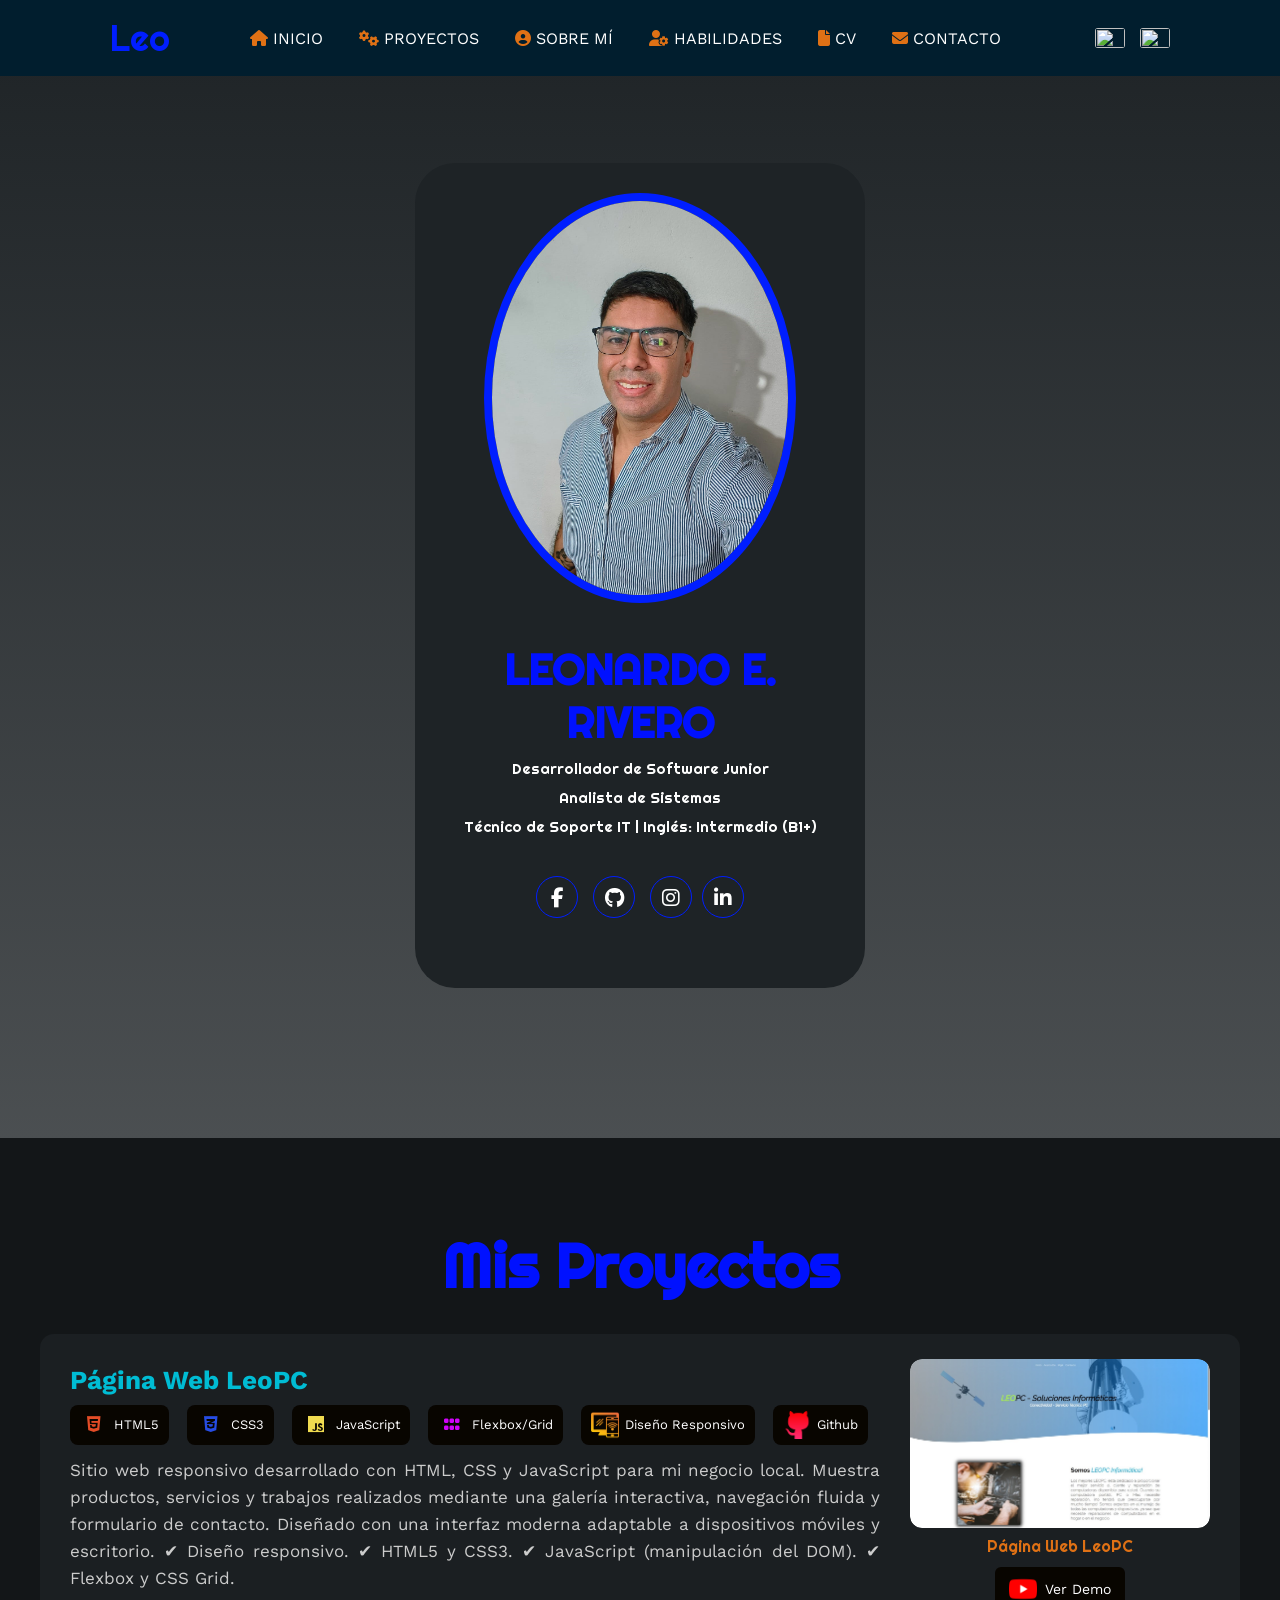
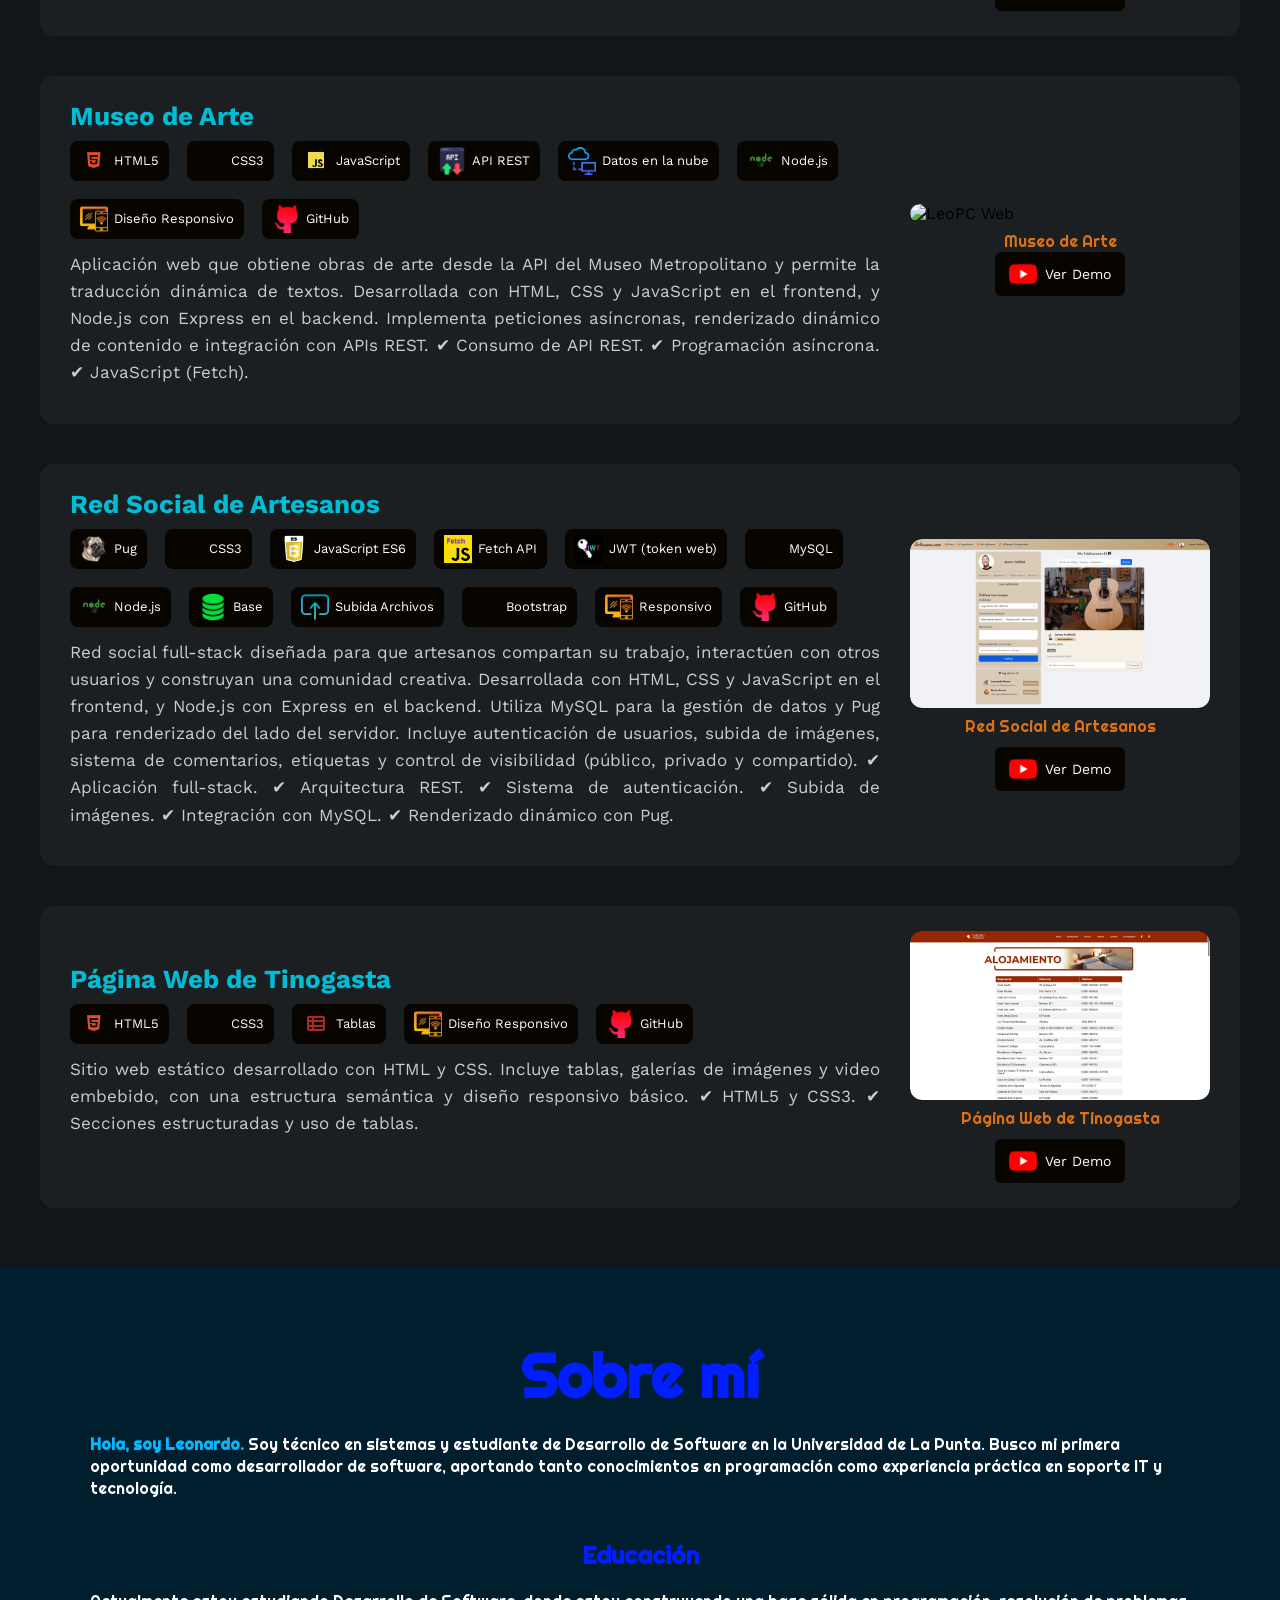
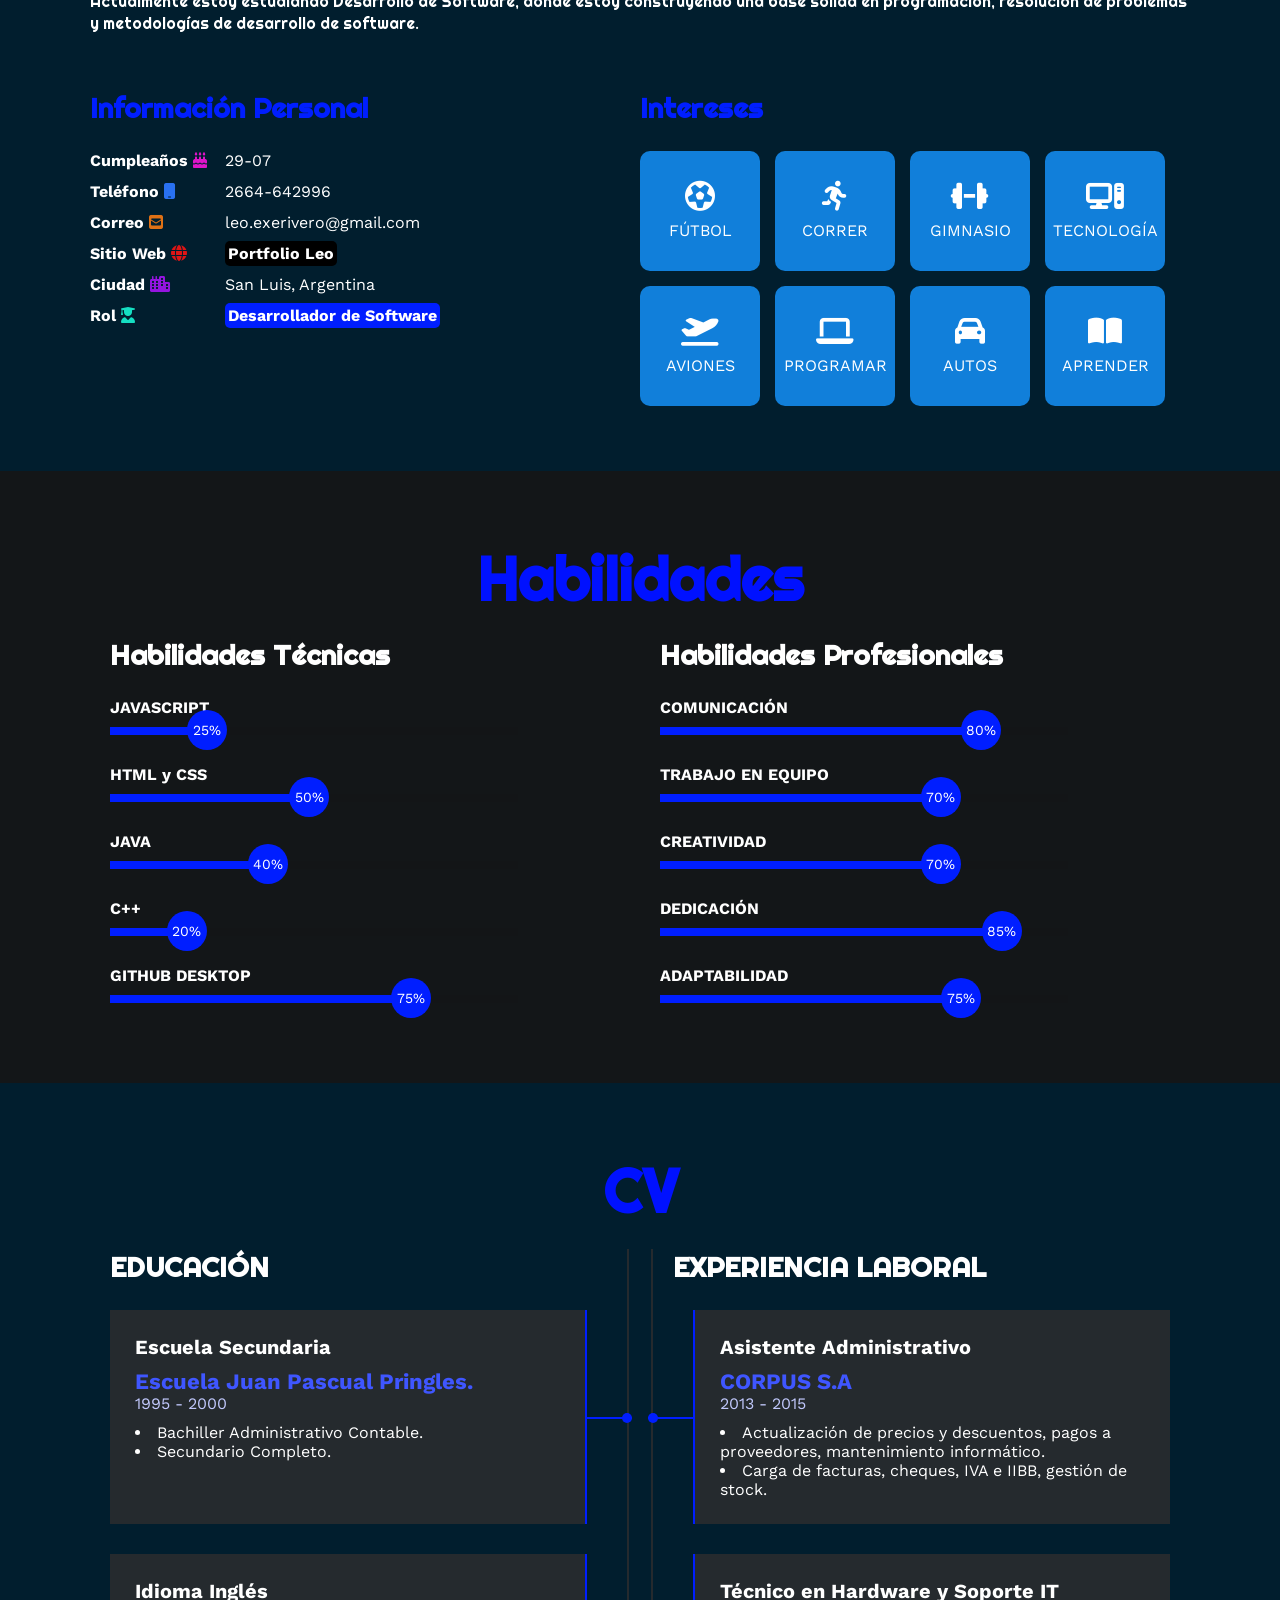
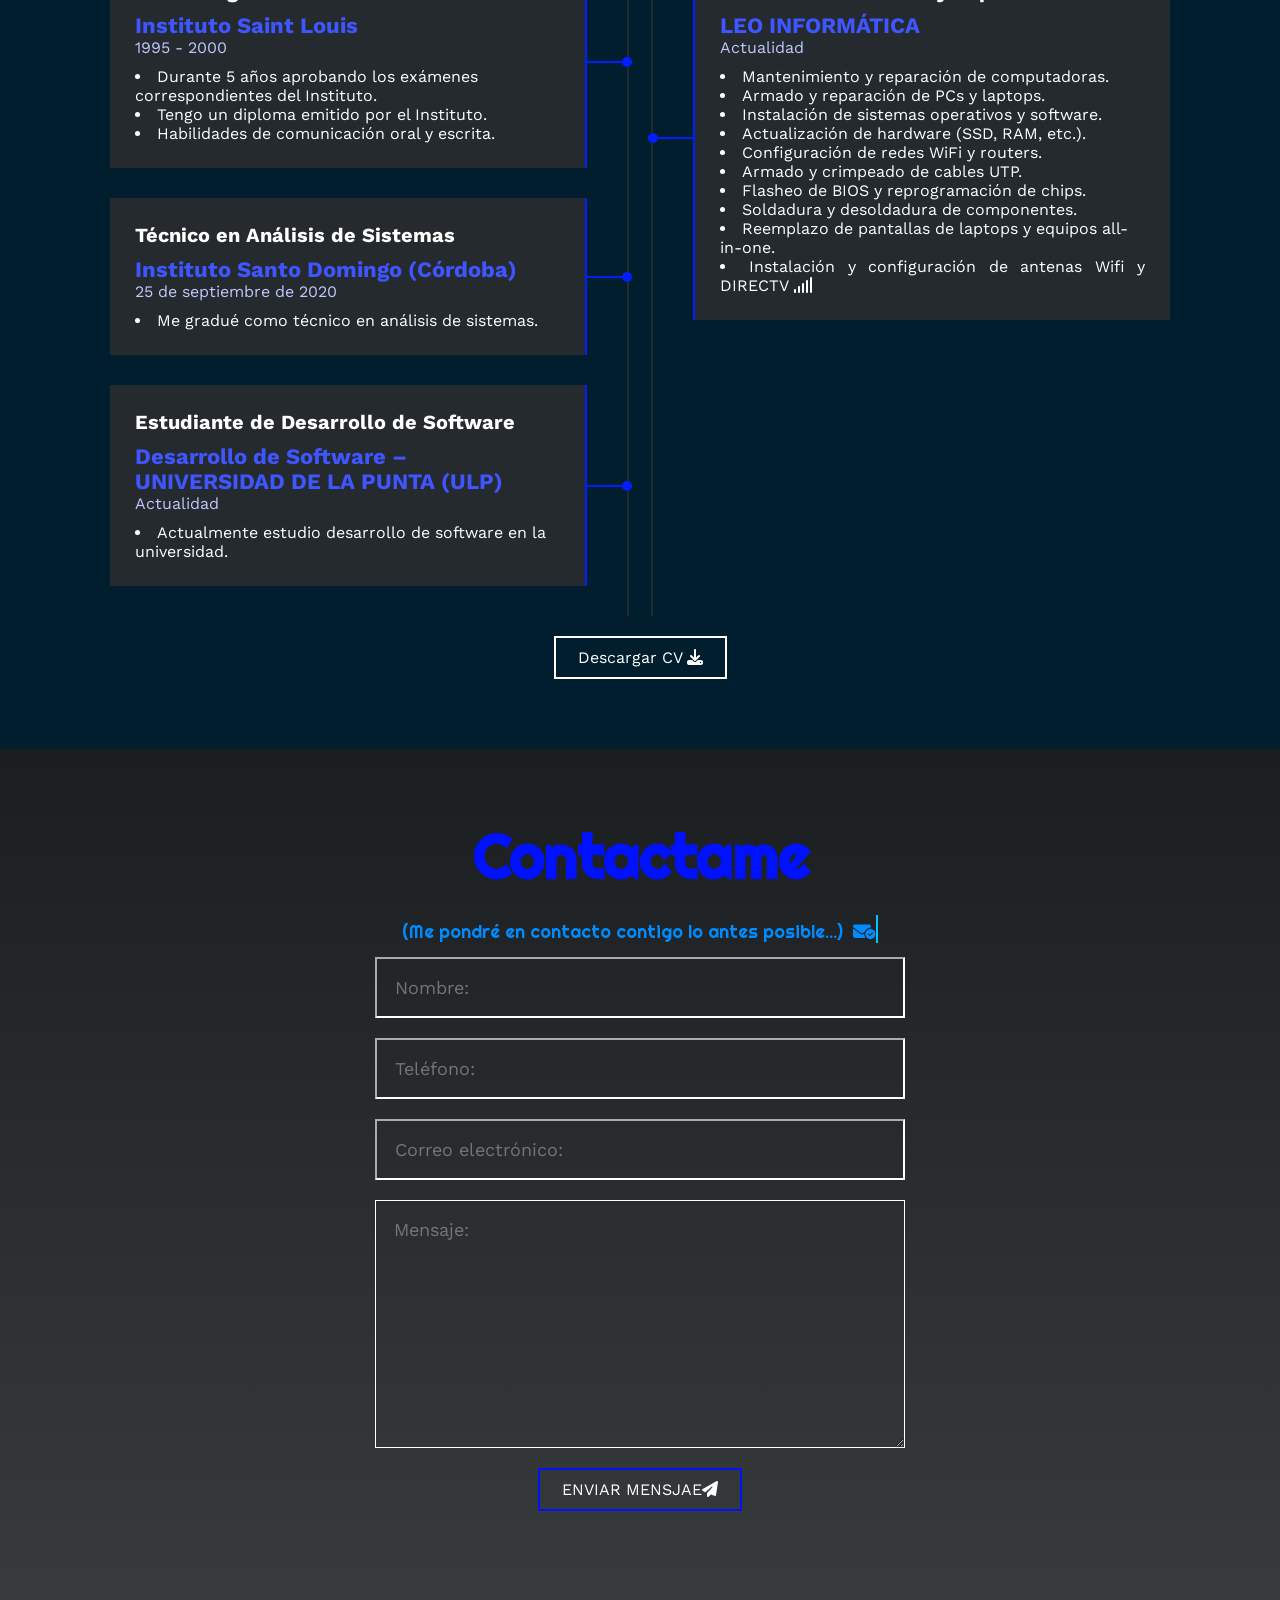
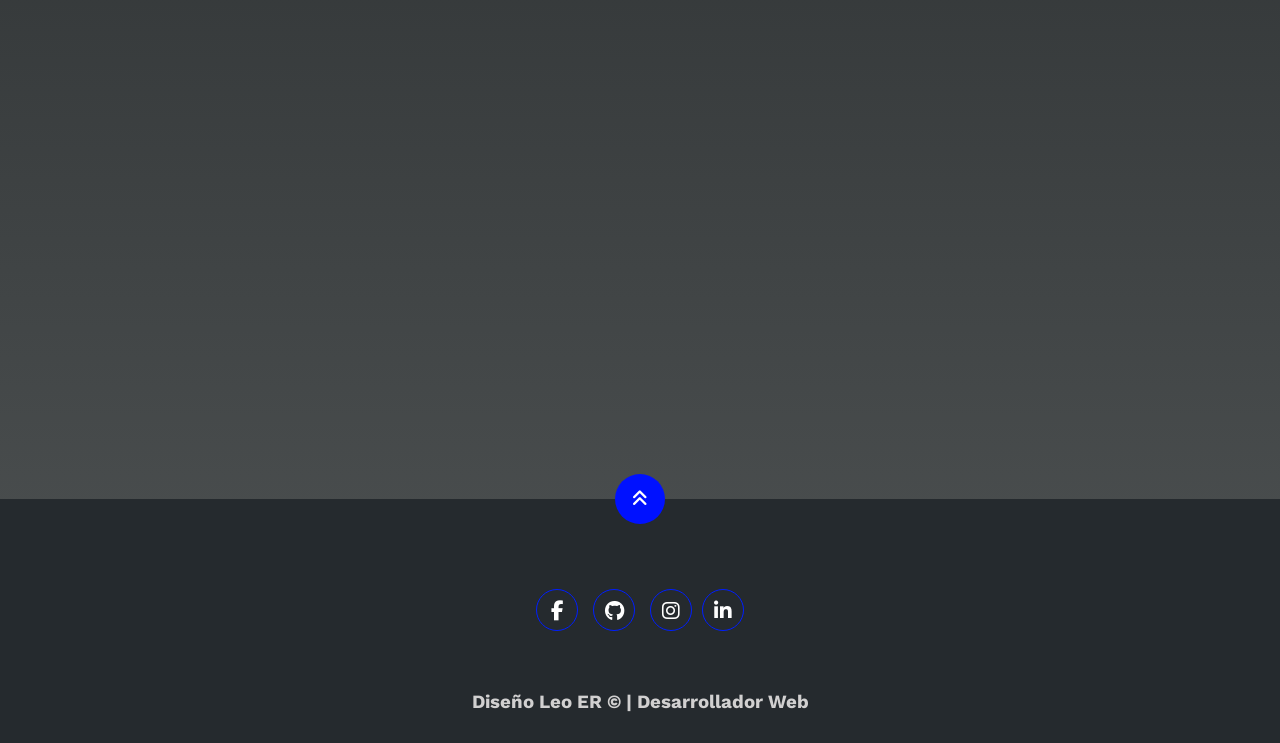
==== commit 2d9eb780: "commit" ====
--- a/index-es.html
+++ b/index-es.html
@@ -67,7 +67,8 @@
             </div>
             <h1>LEONARDO E. RIVERO</h1>
             <h2>Desarrollador de Software Junior</h2>
-            <h2>Técnico de Soporte IT</h2>
+            <h2>Analista de Sistemas</h2>
+            <h2>Técnico de Soporte IT | Inglés: Intermedio (B1+)</h2>
             <div class="redes">
                 <a href="https://www.facebook.com/profile.php?id=100008803875204&mibextid=ZbWKwL" target="_blank"><i
                         class="fa-brands fa-facebook-f"></i></a>
--- a/estilos.css
+++ b/estilos.css
@@ -89,9 +89,9 @@
 
 .inicio .contenido-banner {
     margin: auto;
-    padding: 20px;
+    padding: 30px;
     background-color: #1e2326;
-    max-width: 350px;
+    max-width: 450px;
     text-align: center;
     border-radius: 40px;
 }
@@ -103,6 +103,7 @@
     width: 80%;
     margin: auto;
     border-radius: 100%;
+    border: 8px solid #001eff;
 }
 
 .inicio .contenido-banner h1 {
@@ -112,10 +113,17 @@
 }
 
 .inicio .contenido-banner h2 {
+    padding-top: 10px;
+    font-family: 'Righteous';
     font-size: 15px;
     font-weight: normal;
-
-}
+    color: rgb(253, 253, 253);
+    
+    
+
+}
+
+
 
 .inicio .contenido-banner .redes a {
     color: #fff;
@@ -483,7 +491,7 @@
     background-color: #011e2e;
     color: #fff;
     padding: 50px 20px;
-    
+
 }
 
 .curriculum .contenido-seccion {
@@ -780,19 +788,19 @@
 
 
 
-.proyecto-img{
+.proyecto-img {
     width: 300px;
 }
 
-.img-info{
+.img-info {
     width: 100%;
     margin-top: 8px;
     text-align: center;
-    color:  rgb(223, 113, 21);
-    font-family: 'Righteous';
-}
-
-.img-info-2{
+    color: rgb(223, 113, 21);
+    font-family: 'Righteous';
+}
+
+.img-info-2 {
     color: rgb(0, 255, 191);
     width: 100%;
     margin-top: 8px;
@@ -801,7 +809,7 @@
 }
 
 
-.proyecto-media{
+.proyecto-media {
     width: 300px;
     display: flex;
     flex-direction: column;
